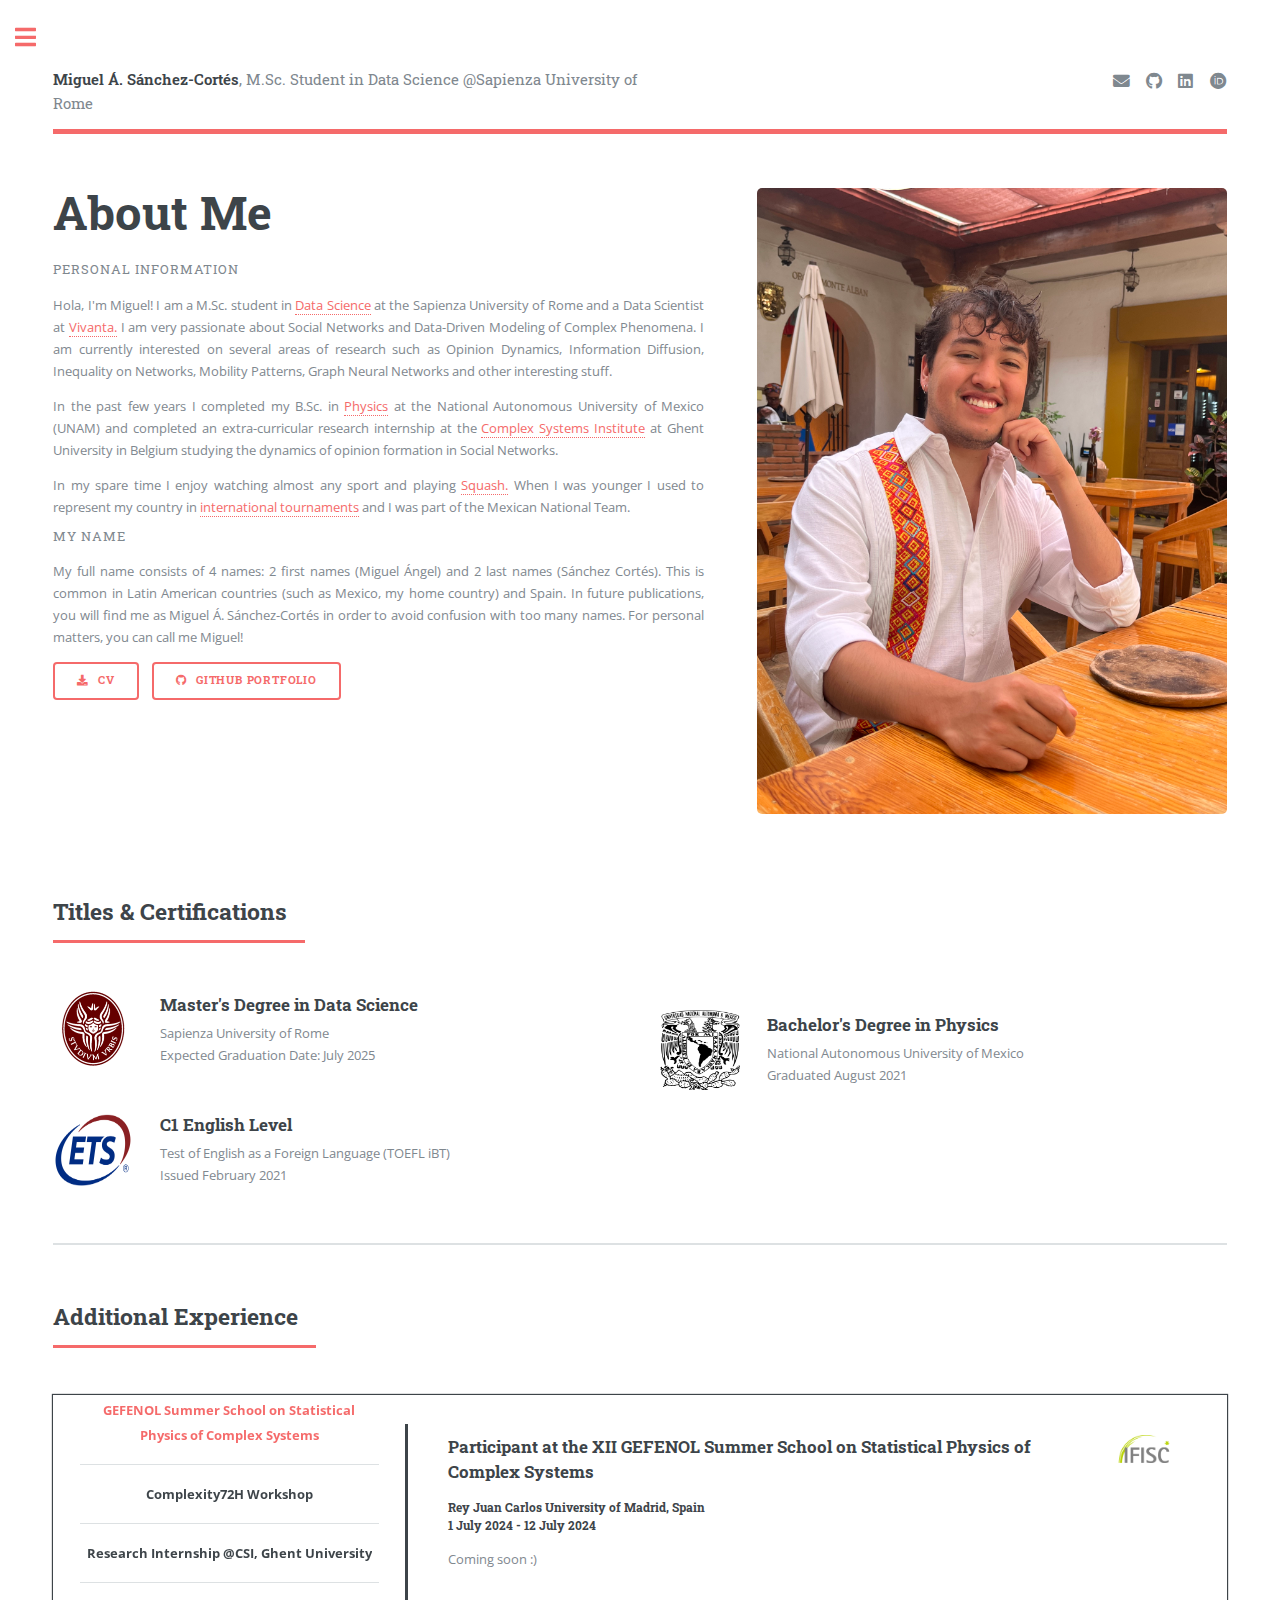
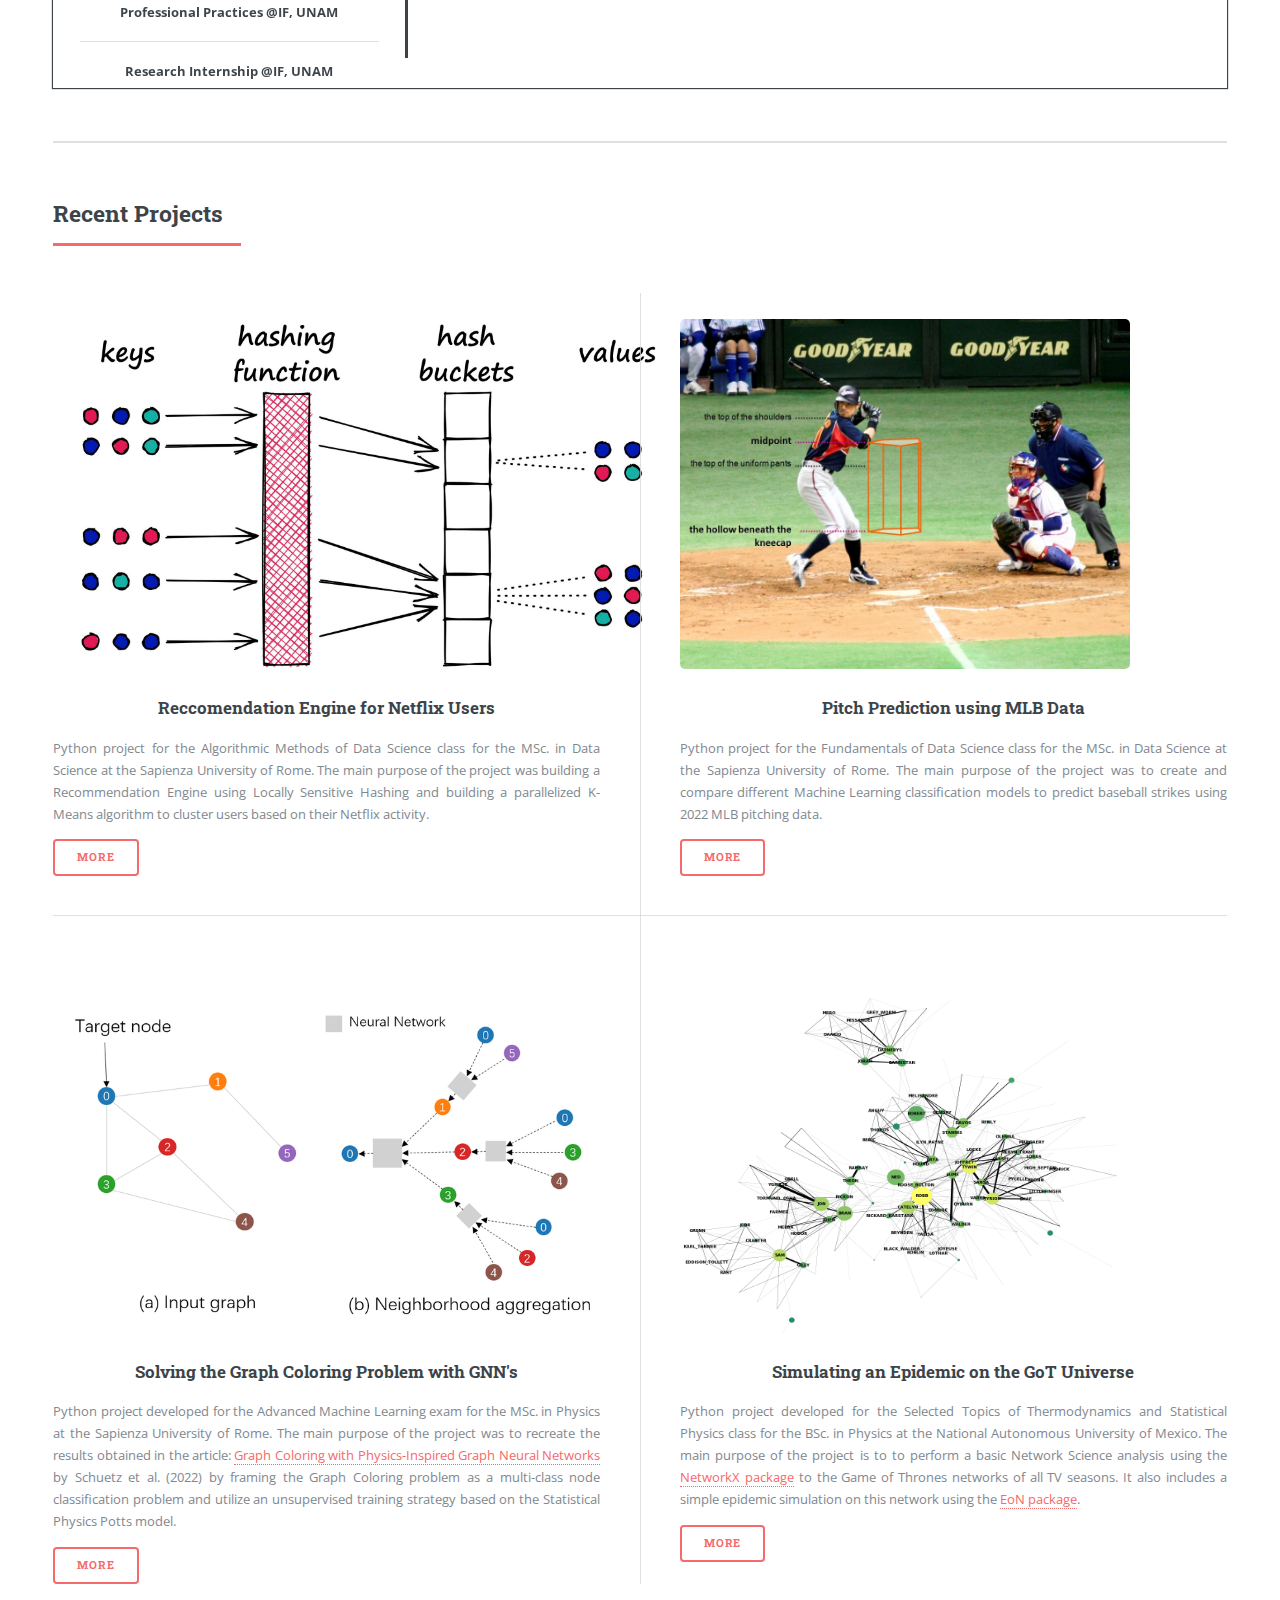
==== index.html @ 8ad7875e "Main changes" ====
<!DOCTYPE HTML>
<!--
	Editorial by HTML5 UP
	html5up.net | @ajlkn
	Free for personal and commercial use under the CCA 3.0 license (html5up.net/license)
-->
<html>
	<head>
		<title>Miguel Á. Sánchez-Cortés</title>
		<meta charset="utf-8" />
		<meta name="viewport" content="width=device-width, initial-scale=1, user-scalable=no" />
		<link rel="stylesheet" href="assets/css/main.css" />
		<link rel="icon" type="image/x-icon" href="images/kat.jpg">
	</head>
	<body class="is-preload">

		<!-- Wrapper -->
			<div id="wrapper">

				<!-- Main -->
					<div id="main">
						<div class="inner">

							<!-- Header -->
								<header id="header">
									<a href="index.html" class="logo"><strong>Miguel Á. Sánchez-Cortés</strong>, M.Sc. Student in Data Science @Sapienza University of Rome</a>
									<ul class="icons">
										<li><a href="mailto:sanchezcortes.2049495@studenti.uniroma1.it" class="icon solid fa-envelope"><span class="label">Mail</span></a></li>
										<li><a href="https://github.com/msancor" class="icon brands fa-github"><span class="label">Github</span></a></li>
										<li><a href="https://www.linkedin.com/in/msancor/" class="icon brands fa-linkedin"><span class="label">Linkedin</span></a></li>
										<li><a href="https://orcid.org/0009-0007-3870-546X" class="icon brands fa-orcid"><span class="label">ORCID</span></a></li>
									</ul>
								</header>

							<!-- Banner -->
								<section id="banner">
									<div class="content">
										<header>
											<h1>About Me</h1>
											<p>Personal Information</p>
										</header>
										<p align="justify">
											Hola, I'm Miguel! I am a M.Sc. student in 
											<a href="https://corsidilaurea.uniroma1.it/en/corso/2023/32344/home">Data Science</a>
											 at the Sapienza University of Rome and a Data Scientist at 
											<a href="https://vivanta.io/">Vivanta.</a>
											I am very passionate about Social Networks and Data-Driven Modeling of Complex Phenomena. I am currently interested on several areas of research such as Opinion Dynamics, Information Diffusion, Inequality on Networks, Mobility Patterns, Graph Neural Networks and other interesting stuff. 
										</p>
										<p align="justify">
											In the past few years I completed my B.Sc. in  
											<a href="https://www.fciencias.unam.mx/estudiar-en-ciencias/estudios/licenciaturas/fisica">Physics</a>
											 at the National Autonomous University of Mexico (UNAM) and completed an extra-curricular research internship at the 
											<a href="https://csi.ugent.be/">Complex Systems Institute</a> at Ghent University in Belgium studying the dynamics of opinion formation in Social Networks.
										</p>
										<p align="justify">
											In my spare time I enjoy watching almost any sport and playing 
											<a href="https://en.wikipedia.org/wiki/Squash_(sport)">Squash.</a>
											 When I was younger I used to represent my country in 
											 <a href="https://www.squash.com.mx/index.php?accion=noticias&ver=Wc8fPXU9">international tournaments</a>
											 and I was part of the Mexican National Team.
										</p>
										<header>
											<p>My Name</p>
										</header>
										<p align="justify">
											My full name consists of 4 names: 2 first names (Miguel Ángel) and 2 last names (Sánchez Cortés). This is common in Latin American countries (such as Mexico, my home country) and Spain. In future publications, you will find me as Miguel Á. Sánchez-Cortés in order to avoid confusion with too many names. For personal matters, you can call me Miguel!
										<ul class="actions">
											<li>
												<a href="/assets/cv/CV_Miguel.pdf" class="button icon solid fa-download" download>
												CV
											</a>
										</li>
										<li>
											<a href="https://github.com/msancor?tab=repositories" class="button icon brands fa-github" download>
											Github Portfolio
										</a>
									</li>
										</ul>
									</div>
									<span class="image object">
										<img src="images/miguel2.jpeg" alt="" />
									</span>
								</section>

								<section id="certifications">
									<header class="major">
										<h2>Titles &amp; Certifications</h2>
									</header>
									<div class="features">
										<article>
											<img class="icon" src="images/sapienza.png" alt="">
											<div class="content">
												<h3>Master's Degree in Data Science</h3>
												<p>
													Sapienza University of Rome<br>
													Expected Graduation Date: July 2025
												</p>
											</div>
										</article>
										<article>
											<img class="icon" src="images/unam.png" alt="">
											<div class="content">
												<h3>Bachelor's Degree in Physics</h3>
												<p>
													National Autonomous University of Mexico <br>
													Graduated August 2021
												</p>
											</div>
										</article>
										<article>
											<img class="icon" src="images/ets.png" alt="">
											<div class="content">
												<h3>C1 English Level</h3>
												<p>
													Test of English as a Foreign Language (TOEFL iBT) <br>
													Issued February 2021
												</p>
											</div>
										</article>
									</div>
								</section>

							<!-- Section -->
								<section id="experience">
									<header class="major">
										<h2>Additional Experience</h2>
									</header>
									<div class="scene">
										<div class="left-zone">
											<ul>
												<li><a class="demo overline-from-left demo-red" onclick="currentDiv(1)">GEFENOL Summer School on Statistical Physics of Complex Systems</a></li>
												<li><a class="demo overline-from-left" onclick="currentDiv(2)">Complexity72H Workshop</a></li>
												<li><a class="demo overline-from-left" onclick="currentDiv(3)">Research Internship @CSI, Ghent University</a></li>
												<li><a class="demo overline-from-left" onclick="currentDiv(4)">Professional Practices @IF, UNAM</a></li>
												<li><a class="demo overline-from-left" onclick="currentDiv(5)">Research Internship @IF, UNAM</a></li>
											</ul>
										</div>
										<div class="middle-border" style="height: 744.7px;">
										</div>
										<div class="right-zone">
											<section class="mySlides" id="1" style="display: block; height: 677px;">
												<img class="icona" src="images/gefenol.png" alt="">
												<h3>Participant at the XII GEFENOL Summer School on Statistical Physics of Complex Systems</h3>
												<h5>Rey Juan Carlos University of Madrid, Spain</h5>
												<h5>1 July 2024 - 12 July 2024</h5>
												<p>Coming soon :)</p>
											</section>
											<section class="mySlides" id="2" style="display: none; height: auto;">
												<img class="icona" src="images/c72.jpeg" alt="">
												<h3>Participant at the Complexity72H 2024 Workshop</h3>
												<h5>Carlos III University of Madrid, Spain</h5>
												<h5>24 June 2024 - 28 June 2024 </h5>
												<p>Fully-funded participation by the <a href="https://www.fundacionsicomoro.org/">Sicomoro Foundation</a>. Coming soon :)</p>
											</section>
											<section class="mySlides" id="3" style="display: none; height: auto;">
												<img class="icona" src="images/ghent.png" alt="">
												<h3>Intern at the Complex Systems Institute</h3>
												<h5>Ghent University, Belgium</h5>
												<h5>September 2021 - December 2021 </h5>
												<p>3 month research internship at the 
													<a href="https://csi.ugent.be/">Complex Systems Institute</a> at Ghent University on Network Science focused on Social Networks, Community Analysis and Multilayer Networks. The project was used as an undergraduate thesis.</p>
												<p><b>Main topic of the project:</b> Analyzing data of the Eurovision Song Contest and building the voting network to perform community analysis and to simulate the voting mechanism using a Weighted Multilayer Network model.</p>
											</section>
											<section class="mySlides" id="4" style="display: none; height: auto;">
												<img class="icona" src="images/if.jpeg" alt="">
												<h3>Intern at the Dept. of Quantum Physics & Photonics</h3>
												<h5>Institute of Physics, National Autonomous University of Mexico</h5>
												<h5>August 2020 - June 2021 </h5>
												<p>Undergraduate professional practices at the <a href="https://www.fisica.unam.mx/">Institute of Physics</a> of the National Autonomous University of Mexico focused in obtaining research experience on concepts like Rank Diversity, Power Laws, Probability Density Functions and Critical Phenomena on Natural & Social Sciences.</p>
												<p><b>Main topic of the project:</b> Simulating the Rank Dynamics of an urn with n balls using a Random Walk-like model and implementing a theoretical framework to further analyze and fit the model to real data.</p>
											</section>
											<section class="mySlides" id="5" style="display: none; height: auto;">
												<img class="icona" src="images/if.jpeg" alt="">
												<h3>Intern at the Dept. of Complex Systems</h3>
												<h5>Institute of Physics, National Autonomous University of Mexico</h5>
												<h5>January 2019 - January 2020 </h5>
												<p>Undergraduate opportunity financed by the <a href="https://conahcyt.mx/">National Council of Science and Technology (CONACYT)</a> at the <a href="https://www.fisica.unam.mx/">Institute of Physics</a> of the National Autonomous University of Mexico. The main objective of the internship was learning and obtaining research experience on the Theory of Complex Systems, Zipf-like Power Laws and the applications of Rank-Ordering Statistics in Natural Phenomena like earthquakes and hurricanes.</p>
											</section>
										</div>

									</div>
								</section>



							<!-- Section -->
								<section id="projects">
									<header class="major">
										<h2>Recent Projects</h2>
									</header>
									<div class="posts">
										<article>
											<a class="image"><img style="height: 350px; width: auto; " src="images/lsh.png" alt=""/></a>
											<h3>Reccomendation Engine for Netflix Users</h3>
											<p>Python project for the Algorithmic Methods of Data Science class for the MSc. in Data Science at the Sapienza University of Rome. The main purpose of the project was building a Recommendation Engine using Locally Sensitive Hashing and building a parallelized K-Means algorithm to cluster users based on their Netflix activity.</p>
											<ul class="actions">
												<li><a href="https://github.com/msancor/ADM-HW4" class="button">More</a></li>
											</ul>
										</article>
										<article>
											<a class="image"><img style="height: 350px; width: 450px; " src="images/sz.jpeg" alt=""/></a>
											<h3>Pitch Prediction using MLB Data</h3>
											<p>Python project for the Fundamentals of Data Science class for the MSc. in Data Science at the Sapienza University of Rome. The main purpose of the project was to create and compare different Machine Learning classification models to predict baseball strikes using 2022 MLB pitching data.</p>
											<ul class="actions">
												<li><a href="https://github.com/msancor/FDS-Final-Project" class="button">More</a></li>
											</ul>
										</article>
										<article>
											<a class="image"><img style="height: 350px; width: auto; " src="images/gnn.png" alt=""/></a>
											<h3>Solving the Graph Coloring Problem with GNN's</h3>
											<p>Python project developed for the Advanced Machine Learning exam for the MSc. in Physics at the Sapienza University of Rome. The main purpose of the project was to recreate the results obtained in the article:  <a href="https://arxiv.org/abs/2202.01606">Graph Coloring with Physics-Inspired Graph Neural Networks</a> by Schuetz et al. (2022) by framing the Graph Coloring problem as a multi-class node classification problem and utilize an unsupervised training strategy based on the Statistical Physics Potts model.</p>
											<ul class="actions">
												<li><a href="https://github.com/msancor/graph-coloring-gnn" class="button">More</a></li>
											</ul>
										</article>
										<article>
											<a class="image"><img style="height: 350px; width: 450px; " src="images/got.png" alt=""/></a>
											<h3>Simulating an Epidemic on the GoT Universe</h3>
											<p>Python project developed for the Selected Topics of Thermodynamics and Statistical Physics class for the BSc. in Physics at the National Autonomous University of Mexico. The main purpose of the project is to to perform a basic Network Science analysis using the <a href="https://networkx.org/">NetworkX package</a> to the Game of Thrones networks of all TV seasons. It also includes a simple epidemic simulation on this network using the <a href="https://networkx.org/">EoN package</a>.</p>
											<ul class="actions">
												<li><a href="https://github.com/msancor/GoT-Networkx" class="button">More</a></li>
											</ul>
										</article>
									</div>
								</section>
						</div>
					</div>

				<!-- Sidebar -->
					<div id="sidebar">
						<div class="inner">

							<!-- Menu -->
								<nav id="menu">
									<header class="major">
										<h2>Menu</h2>
									</header>
									<ul>
										<li><a href="index.html">Homepage</a></li>
										<li><a href="#certifications">Titles & Certifications</a></li>
										<li><a href="#experience">Additional Experience</a></li>
										<li><a href="#projects">Recent Projects</a></li>
										<li><a href="generic.html">Publications</a></li>
									</ul>
								</nav>

							<!-- Section -->
								<section>
									<header class="major">
										<h2>Get in touch</h2>
									</header>
									<ul class="contact">
										<li class="icon solid fa-envelope"><a href="mailto:sanchezcortes.2049495@studenti.uniroma1.it">Mail</a></li>
										<li class="icon brands fa-github"><a href="https://github.com/msancor">Github</a></li>
										<li class="icon brands fa-linkedin"><a href="https://www.linkedin.com/in/msancor/">Miguel Ángel Sánchez Cortés</a></li>
									</ul>
								</section>

							<!-- Footer -->
							<footer id="footer">
								<p class="copyright">&copy; 2024. Miguel Á. Sánchez-Cortés. Design adapted from: <a href="https://html5up.net">HTML5 UP</a>.</p>
								<p class="copyright">&copy; Last updated on April 11th, 2024.</p>
							</footer>

						</div>
					</div>

			</div>

		<!-- Scripts -->
			<script src="assets/js/jquery.min.js"></script>
			<script src="assets/js/browser.min.js"></script>
			<script src="assets/js/breakpoints.min.js"></script>
			<script src="assets/js/util.js"></script>
			<script src="assets/js/main.js"></script>
			<script>
				var j, tmp;
				var maxheight;
				var slideIndex;

				function getHeight_n(n) {
					var i;
					var x = document.getElementsByClassName("mySlides");
					var slide_tmp;
					
					if (n > x.length) {slide_tmp = 1}    
					else if (n < 1) {slide_tmp = x.length}
					else {slide_tmp=n}
					
					for (i = 0; i < x.length; i++) {
						x[i].style.display = "none";  
					}
					x[slide_tmp-1].style.height = "auto"; 
					x[slide_tmp-1].style.display = "block";
					
					return(x[slide_tmp-1].getBoundingClientRect()['height'])
				}
				
				function get_Height(){
					maxheight_new = 0;
					for (j = 1; j<6; j++) {
						tmp = getHeight_n(j);
						if (tmp>maxheight_new){maxheight_new=Math.round(tmp)};
					}	
					return(maxheight_new)
				}
				window.addEventListener('resize', () => {
					maxheight = get_Height()
					showDivs(slideIndex);
				})

				maxheight = get_Height()
				showDivs(slideIndex=1);

				function currentDiv(n) {
				  showDivs(slideIndex = n);
				}
				
				function showDivs(n) {
				  var i;
				  var tmp;
				  var x = document.getElementsByClassName("mySlides");
				  var dots = document.getElementsByClassName("demo");
				  var border = document.getElementsByClassName("middle-border")

				  if (n > x.length) {slideIndex = 1}    
				  if (n < 1) {slideIndex = x.length}
				  
				  for (i = 0; i < x.length; i++) {
					x[i].style.display = "none"; 
				  }

				  for (i = 0; i < dots.length; i++) {
					dots[i].className = dots[i].className.replace(" demo-red", "");
				  }
				  x[slideIndex-1].style.display = "block";
				  x[slideIndex-1].style.height = maxheight.toString()+"px"
				  border[0].style.height = (1.1*maxheight).toString()+"px"
				  dots[slideIndex-1].className += " demo-red";

				}
				</script>

	</body>
</html>
---- assets/css/main.css ----
@import url(fontawesome-all.min.css);
@import url("https://fonts.googleapis.com/css?family=Open+Sans:400,600,400italic,600italic|Roboto+Slab:400,700");

html, body, div, span, applet, object,
iframe, h1, h2, h3, h4, h5, h6, p, blockquote,
pre, a, abbr, acronym, address, big, cite,
code, del, dfn, em, img, ins, kbd, q, s, samp,
small, strike, strong, sub, sup, tt, var, b,
u, i, center, dl, dt, dd, ol, ul, li, fieldset,
form, label, legend, table, caption, tbody,
tfoot, thead, tr, th, td, article, aside,
canvas, details, embed, figure, figcaption,
footer, header, hgroup, menu, nav, output, ruby,
section, summary, time, mark, audio, video {
  margin: 0;
  padding: 0;
  border: 0;
  font-size: 100%;
  font: inherit;
  vertical-align: baseline; }

article, aside, details, figcaption, figure,
footer, header, hgroup, menu, nav, section {
  display: block; }

body {
  line-height: 1; }

ol, ul {
  list-style: none; }

ul li ul{
  margin-bottom: 0.5em;
}

ul li ul li {
  list-style-type: circle;
}

blockquote, q {
  quotes: none; }
  blockquote:before, blockquote:after, q:before, q:after {
    content: '';
    content: none; }

table {
  border-collapse: collapse;
  border-spacing: 0; }

body {
  -webkit-text-size-adjust: none; }

mark {
  background-color: transparent;
  color: inherit; }

input::-moz-focus-inner {
  border: 0;
  padding: 0; }

input, select, textarea {
  -moz-appearance: none;
  -webkit-appearance: none;
  -ms-appearance: none;
  appearance: none; }

/* Basic */
@-ms-viewport {
  width: device-width; }

body {
  -ms-overflow-style: scrollbar; }

@media screen and (max-width: 480px) {
  html, body {
    min-width: 320px; } }

html {
  box-sizing: border-box; }

*, *:before, *:after {
  box-sizing: inherit; }

body {
  background: #ffffff; }
  body.is-preload *, body.is-preload *:before, body.is-preload *:after, body.is-resizing *, body.is-resizing *:before, body.is-resizing *:after {
    -moz-animation: none !important;
    -webkit-animation: none !important;
    -ms-animation: none !important;
    animation: none !important;
    -moz-transition: none !important;
    -webkit-transition: none !important;
    -ms-transition: none !important;
    transition: none !important; }

/* Type */
body, input, select, textarea {
  color: #7f888f;
  font-family: "Open Sans", sans-serif;
  font-size: 13pt;
  font-weight: 400;
  line-height: 1.65; }
  @media screen and (max-width: 1680px) {
    body, input, select, textarea {
      font-size: 11pt; } }
  @media screen and (max-width: 1280px) {
    body, input, select, textarea {
      font-size: 10pt; } }
  @media screen and (max-width: 360px) {
    body, input, select, textarea {
      font-size: 9pt; } }

a {
  -moz-transition: color 0.2s ease-in-out, border-bottom-color 0.2s ease-in-out;
  -webkit-transition: color 0.2s ease-in-out, border-bottom-color 0.2s ease-in-out;
  -ms-transition: color 0.2s ease-in-out, border-bottom-color 0.2s ease-in-out;
  transition: color 0.2s ease-in-out, border-bottom-color 0.2s ease-in-out;
  border-bottom: dotted 1px;
  color: #f56a6a;
  text-decoration: none; }
  a:hover {
    border-bottom-color: #f56a6a;
    color: #f56a6a !important; }
    a:hover strong {
      color: inherit; }

strong, b {
  color: #3d4449;
  font-weight: 600; }

em, i {
  font-style: italic; }

p {
  margin: 0 0 1em 0; 
  text-align: justify;
}

h1, h2, h3, h4, h5, h6 {
  color: #3d4449;
  font-family: "Roboto Slab", serif;
  font-weight: 700;
  line-height: 1.5;
  margin: 0 0 1em 0; }
  h1 a, h2 a, h3 a, h4 a, h5 a, h6 a {
    color: inherit;
    text-decoration: none;
    border-bottom: 0; }

h1 {
  font-size: 4em;
  margin: 0 0 0.5em 0;
  line-height: 1.3; }

h2 {
  font-size: 1.75em; }

h3 {
  font-size: 1.25em; }

h4 {
  font-size: 1.1em; }

h5 {
  font-size: 0.9em; }

h6 {
  font-size: 0.7em; }

.customIndent {
	padding-left: 2em;
	}

@media screen and (max-width: 1680px) {
  h1 {
    font-size: 3.5em; } }

@media screen and (max-width: 980px) {
  h1 {
    font-size: 3.25em; } }

@media screen and (max-width: 736px) {
  h1 {
    font-size: 2em;
    line-height: 1.4; }
  h2 {
    font-size: 1.5em; } 
  .customIndent {
    padding-left: 1.5em;
    }}

sub {
  font-size: 0.8em;
  position: relative;
  top: 0.5em; }

sup {
  font-size: 0.8em;
  position: relative;
  top: -0.5em; }

blockquote {
  border-left: solid 3px rgba(210, 215, 217, 0.75);
  font-style: italic;
  margin: 0 0 1em 0;
  padding: 0.5em 0 0.5em 1.5em; }

code {
  background: rgba(230, 235, 237, 0.25);
  border-radius: 0.375em;
  border: solid 1px rgba(210, 215, 217, 0.75);
  font-family: "Courier New", monospace;
  font-size: 0.9em;
  margin: 0 0.25em;
  padding: 0.25em 0.65em; }

pre {
  -webkit-overflow-scrolling: touch;
  font-family: "Courier New", monospace;
  font-size: 0.9em;
  margin: 0 0 2em 0; }
  pre code {
    display: block;
    line-height: 1.75;
    padding: 1em 1.5em;
    overflow-x: auto; }

hr {
  border: 0;
  border-bottom: solid 1px rgba(210, 215, 217, 0.75);
  margin: 2em 0; }
  hr.major {
    margin: 3em 0; }

.align-left {
  text-align: left; }

.align-center {
  text-align: center; }

.align-right {
  text-align: right; }

/* Row */
.row {
  display: flex;
  flex-wrap: wrap;
  box-sizing: border-box;
  align-items: stretch; }
  .row > * {
    box-sizing: border-box; }
  .row.gtr-uniform > * > :last-child {
    margin-bottom: 0; }
  .row.aln-left {
    justify-content: flex-start; }
  .row.aln-center {
    justify-content: center; }
  .row.aln-right {
    justify-content: flex-end; }
  .row.aln-top {
    align-items: flex-start; }
  .row.aln-middle {
    align-items: center; }
  .row.aln-bottom {
    align-items: flex-end; }
  .row > .imp {
    order: -1; }
  .row > .col-1 {
    width: 8.33333%; }
  .row > .off-1 {
    margin-left: 8.33333%; }
  .row > .col-2 {
    width: 16.66667%; }
  .row > .off-2 {
    margin-left: 16.66667%; }
  .row > .col-3 {
    width: 25%; }
  .row > .off-3 {
    margin-left: 25%; }
  .row > .col-4 {
    width: 33.33333%; }
  .row > .off-4 {
    margin-left: 33.33333%; }
  .row > .col-5 {
    width: 41.66667%; }
  .row > .off-5 {
    margin-left: 41.66667%; }
  .row > .col-6 {
    width: 50%; }
  .row > .off-6 {
    margin-left: 50%; }
  .row > .col-7 {
    width: 58.33333%; }
  .row > .off-7 {
    margin-left: 58.33333%; }
  .row > .col-8 {
    width: 66.66667%; }
  .row > .off-8 {
    margin-left: 66.66667%; }
  .row > .col-9 {
    width: 75%; }
  .row > .off-9 {
    margin-left: 75%; }
  .row > .col-10 {
    width: 83.33333%; }
  .row > .off-10 {
    margin-left: 83.33333%; }
  .row > .col-11 {
    width: 91.66667%; }
  .row > .off-11 {
    margin-left: 91.66667%; }
  .row > .col-12 {
    width: 100%; }
  .row > .off-12 {
    margin-left: 100%; }
  .row.gtr-0 {
    margin-top: 0;
    margin-left: 0em; }
    .row.gtr-0 > * {
      padding: 0 0 0 0em; }
    .row.gtr-0.gtr-uniform {
      margin-top: 0em; }
      .row.gtr-0.gtr-uniform > * {
        padding-top: 0em; }
  .row.gtr-25 {
    margin-top: 0;
    margin-left: -0.375em; }
    .row.gtr-25 > * {
      padding: 0 0 0 0.375em; }
    .row.gtr-25.gtr-uniform {
      margin-top: -0.375em; }
      .row.gtr-25.gtr-uniform > * {
        padding-top: 0.375em; }
  .row.gtr-50 {
    margin-top: 0;
    margin-left: -0.75em; }
    .row.gtr-50 > * {
      padding: 0 0 0 0.75em; }
    .row.gtr-50.gtr-uniform {
      margin-top: -0.75em; }
      .row.gtr-50.gtr-uniform > * {
        padding-top: 0.75em; }
  .row {
    margin-top: 0;
    margin-left: -1.5em; }
    .row > * {
      padding: 0 0 0 1.5em; }
    .row.gtr-uniform {
      margin-top: -1.5em; }
      .row.gtr-uniform > * {
        padding-top: 1.5em; }
  .row.gtr-150 {
    margin-top: 0;
    margin-left: -2.25em; }
    .row.gtr-150 > * {
      padding: 0 0 0 2.25em; }
    .row.gtr-150.gtr-uniform {
      margin-top: -2.25em; }
      .row.gtr-150.gtr-uniform > * {
        padding-top: 2.25em; }
  .row.gtr-200 {
    margin-top: 0;
    margin-left: -3em; }
    .row.gtr-200 > * {
      padding: 0 0 0 3em; }
    .row.gtr-200.gtr-uniform {
      margin-top: -3em; }
      .row.gtr-200.gtr-uniform > * {
        padding-top: 3em; }
  @media screen and (max-width: 1680px) {
    .row {
      display: flex;
      flex-wrap: wrap;
      box-sizing: border-box;
      align-items: stretch; }
      .row > * {
        box-sizing: border-box; }
      .row.gtr-uniform > * > :last-child {
        margin-bottom: 0; }
      .row.aln-left {
        justify-content: flex-start; }
      .row.aln-center {
        justify-content: center; }
      .row.aln-right {
        justify-content: flex-end; }
      .row.aln-top {
        align-items: flex-start; }
      .row.aln-middle {
        align-items: center; }
      .row.aln-bottom {
        align-items: flex-end; }
      .row > .imp-xlarge {
        order: -1; }
      .row > .col-1-xlarge {
        width: 8.33333%; }
      .row > .off-1-xlarge {
        margin-left: 8.33333%; }
      .row > .col-2-xlarge {
        width: 16.66667%; }
      .row > .off-2-xlarge {
        margin-left: 16.66667%; }
      .row > .col-3-xlarge {
        width: 25%; }
      .row > .off-3-xlarge {
        margin-left: 25%; }
      .row > .col-4-xlarge {
        width: 33.33333%; }
      .row > .off-4-xlarge {
        margin-left: 33.33333%; }
      .row > .col-5-xlarge {
        width: 41.66667%; }
      .row > .off-5-xlarge {
        margin-left: 41.66667%; }
      .row > .col-6-xlarge {
        width: 50%; }
      .row > .off-6-xlarge {
        margin-left: 50%; }
      .row > .col-7-xlarge {
        width: 58.33333%; }
      .row > .off-7-xlarge {
        margin-left: 58.33333%; }
      .row > .col-8-xlarge {
        width: 66.66667%; }
      .row > .off-8-xlarge {
        margin-left: 66.66667%; }
      .row > .col-9-xlarge {
        width: 75%; }
      .row > .off-9-xlarge {
        margin-left: 75%; }
      .row > .col-10-xlarge {
        width: 83.33333%; }
      .row > .off-10-xlarge {
        margin-left: 83.33333%; }
      .row > .col-11-xlarge {
        width: 91.66667%; }
      .row > .off-11-xlarge {
        margin-left: 91.66667%; }
      .row > .col-12-xlarge {
        width: 100%; }
      .row > .off-12-xlarge {
        margin-left: 100%; }
      .row.gtr-0 {
        margin-top: 0;
        margin-left: 0em; }
        .row.gtr-0 > * {
          padding: 0 0 0 0em; }
        .row.gtr-0.gtr-uniform {
          margin-top: 0em; }
          .row.gtr-0.gtr-uniform > * {
            padding-top: 0em; }
      .row.gtr-25 {
        margin-top: 0;
        margin-left: -0.375em; }
        .row.gtr-25 > * {
          padding: 0 0 0 0.375em; }
        .row.gtr-25.gtr-uniform {
          margin-top: -0.375em; }
          .row.gtr-25.gtr-uniform > * {
            padding-top: 0.375em; }
      .row.gtr-50 {
        margin-top: 0;
        margin-left: -0.75em; }
        .row.gtr-50 > * {
          padding: 0 0 0 0.75em; }
        .row.gtr-50.gtr-uniform {
          margin-top: -0.75em; }
          .row.gtr-50.gtr-uniform > * {
            padding-top: 0.75em; }
      .row {
        margin-top: 0;
        margin-left: -1.5em; }
        .row > * {
          padding: 0 0 0 1.5em; }
        .row.gtr-uniform {
          margin-top: -1.5em; }
          .row.gtr-uniform > * {
            padding-top: 1.5em; }
      .row.gtr-150 {
        margin-top: 0;
        margin-left: -2.25em; }
        .row.gtr-150 > * {
          padding: 0 0 0 2.25em; }
        .row.gtr-150.gtr-uniform {
          margin-top: -2.25em; }
          .row.gtr-150.gtr-uniform > * {
            padding-top: 2.25em; }
      .row.gtr-200 {
        margin-top: 0;
        margin-left: -3em; }
        .row.gtr-200 > * {
          padding: 0 0 0 3em; }
        .row.gtr-200.gtr-uniform {
          margin-top: -3em; }
          .row.gtr-200.gtr-uniform > * {
            padding-top: 3em; } }
  @media screen and (max-width: 1280px) {
    .row {
      display: flex;
      flex-wrap: wrap;
      box-sizing: border-box;
      align-items: stretch; }
      .row > * {
        box-sizing: border-box; }
      .row.gtr-uniform > * > :last-child {
        margin-bottom: 0; }
      .row.aln-left {
        justify-content: flex-start; }
      .row.aln-center {
        justify-content: center; }
      .row.aln-right {
        justify-content: flex-end; }
      .row.aln-top {
        align-items: flex-start; }
      .row.aln-middle {
        align-items: center; }
      .row.aln-bottom {
        align-items: flex-end; }
      .row > .imp-large {
        order: -1; }
      .row > .col-1-large {
        width: 8.33333%; }
      .row > .off-1-large {
        margin-left: 8.33333%; }
      .row > .col-2-large {
        width: 16.66667%; }
      .row > .off-2-large {
        margin-left: 16.66667%; }
      .row > .col-3-large {
        width: 25%; }
      .row > .off-3-large {
        margin-left: 25%; }
      .row > .col-4-large {
        width: 33.33333%; }
      .row > .off-4-large {
        margin-left: 33.33333%; }
      .row > .col-5-large {
        width: 41.66667%; }
      .row > .off-5-large {
        margin-left: 41.66667%; }
      .row > .col-6-large {
        width: 50%; }
      .row > .off-6-large {
        margin-left: 50%; }
      .row > .col-7-large {
        width: 58.33333%; }
      .row > .off-7-large {
        margin-left: 58.33333%; }
      .row > .col-8-large {
        width: 66.66667%; }
      .row > .off-8-large {
        margin-left: 66.66667%; }
      .row > .col-9-large {
        width: 75%; }
      .row > .off-9-large {
        margin-left: 75%; }
      .row > .col-10-large {
        width: 83.33333%; }
      .row > .off-10-large {
        margin-left: 83.33333%; }
      .row > .col-11-large {
        width: 91.66667%; }
      .row > .off-11-large {
        margin-left: 91.66667%; }
      .row > .col-12-large {
        width: 100%; }
      .row > .off-12-large {
        margin-left: 100%; }
      .row.gtr-0 {
        margin-top: 0;
        margin-left: 0em; }
        .row.gtr-0 > * {
          padding: 0 0 0 0em; }
        .row.gtr-0.gtr-uniform {
          margin-top: 0em; }
          .row.gtr-0.gtr-uniform > * {
            padding-top: 0em; }
      .row.gtr-25 {
        margin-top: 0;
        margin-left: -0.375em; }
        .row.gtr-25 > * {
          padding: 0 0 0 0.375em; }
        .row.gtr-25.gtr-uniform {
          margin-top: -0.375em; }
          .row.gtr-25.gtr-uniform > * {
            padding-top: 0.375em; }
      .row.gtr-50 {
        margin-top: 0;
        margin-left: -0.75em; }
        .row.gtr-50 > * {
          padding: 0 0 0 0.75em; }
        .row.gtr-50.gtr-uniform {
          margin-top: -0.75em; }
          .row.gtr-50.gtr-uniform > * {
            padding-top: 0.75em; }
      .row {
        margin-top: 0;
        margin-left: -1.5em; }
        .row > * {
          padding: 0 0 0 1.5em; }
        .row.gtr-uniform {
          margin-top: -1.5em; }
          .row.gtr-uniform > * {
            padding-top: 1.5em; }
      .row.gtr-150 {
        margin-top: 0;
        margin-left: -2.25em; }
        .row.gtr-150 > * {
          padding: 0 0 0 2.25em; }
        .row.gtr-150.gtr-uniform {
          margin-top: -2.25em; }
          .row.gtr-150.gtr-uniform > * {
            padding-top: 2.25em; }
      .row.gtr-200 {
        margin-top: 0;
        margin-left: -3em; }
        .row.gtr-200 > * {
          padding: 0 0 0 3em; }
        .row.gtr-200.gtr-uniform {
          margin-top: -3em; }
          .row.gtr-200.gtr-uniform > * {
            padding-top: 3em; } }
  @media screen and (max-width: 980px) {
    .row {
      display: flex;
      flex-wrap: wrap;
      box-sizing: border-box;
      align-items: stretch; }
      .row > * {
        box-sizing: border-box; }
      .row.gtr-uniform > * > :last-child {
        margin-bottom: 0; }
      .row.aln-left {
        justify-content: flex-start; }
      .row.aln-center {
        justify-content: center; }
      .row.aln-right {
        justify-content: flex-end; }
      .row.aln-top {
        align-items: flex-start; }
      .row.aln-middle {
        align-items: center; }
      .row.aln-bottom {
        align-items: flex-end; }
      .row > .imp-medium {
        order: -1; }
      .row > .col-1-medium {
        width: 8.33333%; }
      .row > .off-1-medium {
        margin-left: 8.33333%; }
      .row > .col-2-medium {
        width: 16.66667%; }
      .row > .off-2-medium {
        margin-left: 16.66667%; }
      .row > .col-3-medium {
        width: 25%; }
      .row > .off-3-medium {
        margin-left: 25%; }
      .row > .col-4-medium {
        width: 33.33333%; }
      .row > .off-4-medium {
        margin-left: 33.33333%; }
      .row > .col-5-medium {
        width: 41.66667%; }
      .row > .off-5-medium {
        margin-left: 41.66667%; }
      .row > .col-6-medium {
        width: 50%; }
      .row > .off-6-medium {
        margin-left: 50%; }
      .row > .col-7-medium {
        width: 58.33333%; }
      .row > .off-7-medium {
        margin-left: 58.33333%; }
      .row > .col-8-medium {
        width: 66.66667%; }
      .row > .off-8-medium {
        margin-left: 66.66667%; }
      .row > .col-9-medium {
        width: 75%; }
      .row > .off-9-medium {
        margin-left: 75%; }
      .row > .col-10-medium {
        width: 83.33333%; }
      .row > .off-10-medium {
        margin-left: 83.33333%; }
      .row > .col-11-medium {
        width: 91.66667%; }
      .row > .off-11-medium {
        margin-left: 91.66667%; }
      .row > .col-12-medium {
        width: 100%; }
      .row > .off-12-medium {
        margin-left: 100%; }
      .row.gtr-0 {
        margin-top: 0;
        margin-left: 0em; }
        .row.gtr-0 > * {
          padding: 0 0 0 0em; }
        .row.gtr-0.gtr-uniform {
          margin-top: 0em; }
          .row.gtr-0.gtr-uniform > * {
            padding-top: 0em; }
      .row.gtr-25 {
        margin-top: 0;
        margin-left: -0.375em; }
        .row.gtr-25 > * {
          padding: 0 0 0 0.375em; }
        .row.gtr-25.gtr-uniform {
          margin-top: -0.375em; }
          .row.gtr-25.gtr-uniform > * {
            padding-top: 0.375em; }
      .row.gtr-50 {
        margin-top: 0;
        margin-left: -0.75em; }
        .row.gtr-50 > * {
          padding: 0 0 0 0.75em; }
        .row.gtr-50.gtr-uniform {
          margin-top: -0.75em; }
          .row.gtr-50.gtr-uniform > * {
            padding-top: 0.75em; }
      .row {
        margin-top: 0;
        margin-left: -1.5em; }
        .row > * {
          padding: 0 0 0 1.5em; }
        .row.gtr-uniform {
          margin-top: -1.5em; }
          .row.gtr-uniform > * {
            padding-top: 1.5em; }
      .row.gtr-150 {
        margin-top: 0;
        margin-left: -2.25em; }
        .row.gtr-150 > * {
          padding: 0 0 0 2.25em; }
        .row.gtr-150.gtr-uniform {
          margin-top: -2.25em; }
          .row.gtr-150.gtr-uniform > * {
            padding-top: 2.25em; }
      .row.gtr-200 {
        margin-top: 0;
        margin-left: -3em; }
        .row.gtr-200 > * {
          padding: 0 0 0 3em; }
        .row.gtr-200.gtr-uniform {
          margin-top: -3em; }
          .row.gtr-200.gtr-uniform > * {
            padding-top: 3em; } }
  @media screen and (max-width: 736px) {
    .row {
      display: flex;
      flex-wrap: wrap;
      box-sizing: border-box;
      align-items: stretch; }
      .row > * {
        box-sizing: border-box; }
      .row.gtr-uniform > * > :last-child {
        margin-bottom: 0; }
      .row.aln-left {
        justify-content: flex-start; }
      .row.aln-center {
        justify-content: center; }
      .row.aln-right {
        justify-content: flex-end; }
      .row.aln-top {
        align-items: flex-start; }
      .row.aln-middle {
        align-items: center; }
      .row.aln-bottom {
        align-items: flex-end; }
      .row > .imp-small {
        order: -1; }
      .row > .col-1-small {
        width: 8.33333%; }
      .row > .off-1-small {
        margin-left: 8.33333%; }
      .row > .col-2-small {
        width: 16.66667%; }
      .row > .off-2-small {
        margin-left: 16.66667%; }
      .row > .col-3-small {
        width: 25%; }
      .row > .off-3-small {
        margin-left: 25%; }
      .row > .col-4-small {
        width: 33.33333%; }
      .row > .off-4-small {
        margin-left: 33.33333%; }
      .row > .col-5-small {
        width: 41.66667%; }
      .row > .off-5-small {
        margin-left: 41.66667%; }
      .row > .col-6-small {
        width: 50%; }
      .row > .off-6-small {
        margin-left: 50%; }
      .row > .col-7-small {
        width: 58.33333%; }
      .row > .off-7-small {
        margin-left: 58.33333%; }
      .row > .col-8-small {
        width: 66.66667%; }
      .row > .off-8-small {
        margin-left: 66.66667%; }
      .row > .col-9-small {
        width: 75%; }
      .row > .off-9-small {
        margin-left: 75%; }
      .row > .col-10-small {
        width: 83.33333%; }
      .row > .off-10-small {
        margin-left: 83.33333%; }
      .row > .col-11-small {
        width: 91.66667%; }
      .row > .off-11-small {
        margin-left: 91.66667%; }
      .row > .col-12-small {
        width: 100%; }
      .row > .off-12-small {
        margin-left: 100%; }
      .row.gtr-0 {
        margin-top: 0;
        margin-left: 0em; }
        .row.gtr-0 > * {
          padding: 0 0 0 0em; }
        .row.gtr-0.gtr-uniform {
          margin-top: 0em; }
          .row.gtr-0.gtr-uniform > * {
            padding-top: 0em; }
      .row.gtr-25 {
        margin-top: 0;
        margin-left: -0.375em; }
        .row.gtr-25 > * {
          padding: 0 0 0 0.375em; }
        .row.gtr-25.gtr-uniform {
          margin-top: -0.375em; }
          .row.gtr-25.gtr-uniform > * {
            padding-top: 0.375em; }
      .row.gtr-50 {
        margin-top: 0;
        margin-left: -0.75em; }
        .row.gtr-50 > * {
          padding: 0 0 0 0.75em; }
        .row.gtr-50.gtr-uniform {
          margin-top: -0.75em; }
          .row.gtr-50.gtr-uniform > * {
            padding-top: 0.75em; }
      .row {
        margin-top: 0;
        margin-left: -1.5em; }
        .row > * {
          padding: 0 0 0 1.5em; }
        .row.gtr-uniform {
          margin-top: -1.5em; }
          .row.gtr-uniform > * {
            padding-top: 1.5em; }
      .row.gtr-150 {
        margin-top: 0;
        margin-left: -2.25em; }
        .row.gtr-150 > * {
          padding: 0 0 0 2.25em; }
        .row.gtr-150.gtr-uniform {
          margin-top: -2.25em; }
          .row.gtr-150.gtr-uniform > * {
            padding-top: 2.25em; }
      .row.gtr-200 {
        margin-top: 0;
        margin-left: -3em; }
        .row.gtr-200 > * {
          padding: 0 0 0 3em; }
        .row.gtr-200.gtr-uniform {
          margin-top: -3em; }
          .row.gtr-200.gtr-uniform > * {
            padding-top: 3em; } }
  @media screen and (max-width: 480px) {
    .row {
      display: flex;
      flex-wrap: wrap;
      box-sizing: border-box;
      align-items: stretch; }
      .row > * {
        box-sizing: border-box; }
      .row.gtr-uniform > * > :last-child {
        margin-bottom: 0; }
      .row.aln-left {
        justify-content: flex-start; }
      .row.aln-center {
        justify-content: center; }
      .row.aln-right {
        justify-content: flex-end; }
      .row.aln-top {
        align-items: flex-start; }
      .row.aln-middle {
        align-items: center; }
      .row.aln-bottom {
        align-items: flex-end; }
      .row > .imp-xsmall {
        order: -1; }
      .row > .col-1-xsmall {
        width: 8.33333%; }
      .row > .off-1-xsmall {
        margin-left: 8.33333%; }
      .row > .col-2-xsmall {
        width: 16.66667%; }
      .row > .off-2-xsmall {
        margin-left: 16.66667%; }
      .row > .col-3-xsmall {
        width: 25%; }
      .row > .off-3-xsmall {
        margin-left: 25%; }
      .row > .col-4-xsmall {
        width: 33.33333%; }
      .row > .off-4-xsmall {
        margin-left: 33.33333%; }
      .row > .col-5-xsmall {
        width: 41.66667%; }
      .row > .off-5-xsmall {
        margin-left: 41.66667%; }
      .row > .col-6-xsmall {
        width: 50%; }
      .row > .off-6-xsmall {
        margin-left: 50%; }
      .row > .col-7-xsmall {
        width: 58.33333%; }
      .row > .off-7-xsmall {
        margin-left: 58.33333%; }
      .row > .col-8-xsmall {
        width: 66.66667%; }
      .row > .off-8-xsmall {
        margin-left: 66.66667%; }
      .row > .col-9-xsmall {
        width: 75%; }
      .row > .off-9-xsmall {
        margin-left: 75%; }
      .row > .col-10-xsmall {
        width: 83.33333%; }
      .row > .off-10-xsmall {
        margin-left: 83.33333%; }
      .row > .col-11-xsmall {
        width: 91.66667%; }
      .row > .off-11-xsmall {
        margin-left: 91.66667%; }
      .row > .col-12-xsmall {
        width: 100%; }
      .row > .off-12-xsmall {
        margin-left: 100%; }
      .row.gtr-0 {
        margin-top: 0;
        margin-left: 0em; }
        .row.gtr-0 > * {
          padding: 0 0 0 0em; }
        .row.gtr-0.gtr-uniform {
          margin-top: 0em; }
          .row.gtr-0.gtr-uniform > * {
            padding-top: 0em; }
      .row.gtr-25 {
        margin-top: 0;
        margin-left: -0.375em; }
        .row.gtr-25 > * {
          padding: 0 0 0 0.375em; }
        .row.gtr-25.gtr-uniform {
          margin-top: -0.375em; }
          .row.gtr-25.gtr-uniform > * {
            padding-top: 0.375em; }
      .row.gtr-50 {
        margin-top: 0;
        margin-left: -0.75em; }
        .row.gtr-50 > * {
          padding: 0 0 0 0.75em; }
        .row.gtr-50.gtr-uniform {
          margin-top: -0.75em; }
          .row.gtr-50.gtr-uniform > * {
            padding-top: 0.75em; }
      .row {
        margin-top: 0;
        margin-left: -1.5em; }
        .row > * {
          padding: 0 0 0 1.5em; }
        .row.gtr-uniform {
          margin-top: -1.5em; }
          .row.gtr-uniform > * {
            padding-top: 1.5em; }
      .row.gtr-150 {
        margin-top: 0;
        margin-left: -2.25em; }
        .row.gtr-150 > * {
          padding: 0 0 0 2.25em; }
        .row.gtr-150.gtr-uniform {
          margin-top: -2.25em; }
          .row.gtr-150.gtr-uniform > * {
            padding-top: 2.25em; }
      .row.gtr-200 {
        margin-top: 0;
        margin-left: -3em; }
        .row.gtr-200 > * {
          padding: 0 0 0 3em; }
        .row.gtr-200.gtr-uniform {
          margin-top: -3em; }
          .row.gtr-200.gtr-uniform > * {
            padding-top: 3em; } }

/* Section/Article */
section.special, article.special {
  text-align: center; }

header p {
  font-family: "Roboto Slab", serif;
  font-size: 1em;
  font-weight: 400;
  letter-spacing: 0.075em;
  margin-top: -0.5em;
  text-transform: uppercase; }

header.major > :last-child {
  border-bottom: solid 3px #f56a6a;
  display: inline-block;
  margin: 0 0 2em 0;
  padding: 0 0.75em 0.5em 0; }

header.main > :last-child {
  margin: 0 0 1em 0; }

/* Form */
form {
  margin: 0 0 2em 0; }

label {
  color: #3d4449;
  display: block;
  font-size: 0.9em;
  font-weight: 600;
  margin: 0 0 1em 0; }

input[type="text"],
input[type="password"],
input[type="email"],
input[type="tel"],
input[type="search"],
input[type="url"],
select,
textarea {
  -moz-appearance: none;
  -webkit-appearance: none;
  -ms-appearance: none;
  appearance: none;
  background: #ffffff;
  border-radius: 0.375em;
  border: none;
  border: solid 1px rgba(210, 215, 217, 0.75);
  color: inherit;
  display: block;
  outline: 0;
  padding: 0 1em;
  text-decoration: none;
  width: 100%; }
  input[type="text"]:invalid,
  input[type="password"]:invalid,
  input[type="email"]:invalid,
  input[type="tel"]:invalid,
  input[type="search"]:invalid,
  input[type="url"]:invalid,
  select:invalid,
  textarea:invalid {
    box-shadow: none; }
  input[type="text"]:focus,
  input[type="password"]:focus,
  input[type="email"]:focus,
  input[type="tel"]:focus,
  input[type="search"]:focus,
  input[type="url"]:focus,
  select:focus,
  textarea:focus {
    border-color: #f56a6a;
    box-shadow: 0 0 0 1px #f56a6a; }

select {
  background-image: url("data:image/svg+xml;charset=utf8,%3Csvg xmlns='http://www.w3.org/2000/svg' width='40' height='40' preserveAspectRatio='none' viewBox='0 0 40 40'%3E%3Cpath d='M9.4,12.3l10.4,10.4l10.4-10.4c0.2-0.2,0.5-0.4,0.9-0.4c0.3,0,0.6,0.1,0.9,0.4l3.3,3.3c0.2,0.2,0.4,0.5,0.4,0.9 c0,0.4-0.1,0.6-0.4,0.9L20.7,31.9c-0.2,0.2-0.5,0.4-0.9,0.4c-0.3,0-0.6-0.1-0.9-0.4L4.3,17.3c-0.2-0.2-0.4-0.5-0.4-0.9 c0-0.4,0.1-0.6,0.4-0.9l3.3-3.3c0.2-0.2,0.5-0.4,0.9-0.4S9.1,12.1,9.4,12.3z' fill='rgba(210, 215, 217, 0.75)' /%3E%3C/svg%3E");
  background-size: 1.25em;
  background-repeat: no-repeat;
  background-position: calc(100% - 1em) center;
  height: 2.75em;
  padding-right: 2.75em;
  text-overflow: ellipsis; }
  select option {
    color: #3d4449;
    background: #ffffff; }
  select:focus::-ms-value {
    background-color: transparent; }
  select::-ms-expand {
    display: none; }

input[type="text"],
input[type="password"],
input[type="email"],
input[type="tel"],
input[type="search"],
input[type="url"],
select {
  height: 2.75em; }

textarea {
  padding: 0.75em 1em; }

input[type="checkbox"],
input[type="radio"] {
  -moz-appearance: none;
  -webkit-appearance: none;
  -ms-appearance: none;
  appearance: none;
  display: block;
  float: left;
  margin-right: -2em;
  opacity: 0;
  width: 1em;
  z-index: -1; }
  input[type="checkbox"] + label,
  input[type="radio"] + label {
    text-decoration: none;
    color: #7f888f;
    cursor: pointer;
    display: inline-block;
    font-size: 1em;
    font-weight: 400;
    padding-left: 2.4em;
    padding-right: 0.75em;
    position: relative; }
    input[type="checkbox"] + label:before,
    input[type="radio"] + label:before {
      -moz-osx-font-smoothing: grayscale;
      -webkit-font-smoothing: antialiased;
      display: inline-block;
      font-style: normal;
      font-variant: normal;
      text-rendering: auto;
      line-height: 1;
      text-transform: none !important;
      font-family: 'Font Awesome 5 Free';
      font-weight: 900; }
    input[type="checkbox"] + label:before,
    input[type="radio"] + label:before {
      background: #ffffff;
      border-radius: 0.375em;
      border: solid 1px rgba(210, 215, 217, 0.75);
      content: '';
      display: inline-block;
      font-size: 0.8em;
      height: 2.0625em;
      left: 0;
      line-height: 2.0625em;
      position: absolute;
      text-align: center;
      top: 0;
      width: 2.0625em; }
  input[type="checkbox"]:checked + label:before,
  input[type="radio"]:checked + label:before {
    background: #3d4449;
    border-color: #3d4449;
    color: #ffffff;
    content: '\f00c'; }
  input[type="checkbox"]:focus + label:before,
  input[type="radio"]:focus + label:before {
    border-color: #f56a6a;
    box-shadow: 0 0 0 1px #f56a6a; }

input[type="checkbox"] + label:before {
  border-radius: 0.375em; }

input[type="radio"] + label:before {
  border-radius: 100%; }

::-webkit-input-placeholder {
  color: #9fa3a6 !important;
  opacity: 1.0; }

:-moz-placeholder {
  color: #9fa3a6 !important;
  opacity: 1.0; }

::-moz-placeholder {
  color: #9fa3a6 !important;
  opacity: 1.0; }

:-ms-input-placeholder {
  color: #9fa3a6 !important;
  opacity: 1.0; }

/* Box */
.box {
  border-radius: 0.375em;
  border: solid 1px rgba(210, 215, 217, 0.75);
  margin-bottom: 2em;
  padding: 1.5em; }
  .box > :last-child,
  .box > :last-child > :last-child,
  .box > :last-child > :last-child > :last-child {
    margin-bottom: 0; }
  .box.alt {
    border: 0;
    border-radius: 0;
    padding: 0; }

@media screen and (max-width: 480px){
  .box{
    text-align: justify;
  }
}

/* Icon */
.icon {
  text-decoration: none;
  border-bottom: none;
  position: relative; }
  .icon:before {
    -moz-osx-font-smoothing: grayscale;
    -webkit-font-smoothing: antialiased;
    display: inline-block;
    font-style: normal;
    font-variant: normal;
    text-rendering: auto;
    line-height: 1;
    text-transform: none !important;
    font-family: 'Font Awesome 5 Free';
    font-weight: 400; }
  .icon > .label {
    display: none; }
  .icon:before {
    line-height: inherit; }
  .icon.solid:before {
    font-weight: 900; }
  .icon.brands:before {
    font-family: 'Font Awesome 5 Brands'; }

/* Image */
.image {
  border-radius: 0.375em;
  border: 0;
  display: inline-block;
  position: relative; }
  .image img {
    border-radius: 0.375em;
    display: block; }
  .image.left, .image.right {
    max-width: 40%; }
    .image.left img, .image.right img {
      width: 100%; }
  .image.left {
    float: left;
    padding: 0 1.5em 1em 0;
    top: 0.25em; }
  .image.right {
    float: right;
    padding: 0 0 1em 1.5em;
    top: 0.25em; }
  .image.fit {
    display: block;
    margin: 0 0 2em 0;
    width: 100%; }
    .image.fit img {
      width: 100%; }
  .image.main {
    display: block;
    margin: 0 0 3em 0;
    width: 100%; }
    .image.main img {
      width: 100%; }
    
  .image.thumb {
    text-align: center;
  }

    .image.thumb:after {
      -moz-transition: opacity 0.2s ease-in-out;
      -webkit-transition: opacity 0.2s ease-in-out;
      -ms-transition: opacity 0.2s ease-in-out;
      transition: opacity 0.2s ease-in-out;
      border-radius: 0.35em;
      border: solid 3px rgba(255, 255, 255, 0.5);
      color: #fff;
      content: 'View';
      display: inline-block;
      font-size: 1em;
      font-weight: 400;
      left: 50%;
      line-height: 2.25em;
      margin: -1.25em 0 0 -3em;
      opacity: 0;
      padding: 0 1.5em;
      position: absolute;
      text-align: center;
      text-decoration: none;
      top: 50%;
      white-space: nowrap;
    }

    .image.image.thumb:before{
        -moz-transition: opacity 0.2s ease-in-out;
        -webkit-transition: opacity 0.2s ease-in-out;
        -ms-transition: opacity 0.2s ease-in-out;
        transition: opacity 0.2s ease-in-out;
        background: url("images/overlay.png");
        border-radius: 0.35em;
        content: '';
        display: block;
        height: 100%;
        left: 0;
        opacity: 0.1;
        position: absolute;
        top: 0;
        width: 100%;
    }

    .image.thumb:hover:after{
      opacity: 1.0;
    }

    .image.thumb:hover:before {
      background: url("images/overlay.png"), url("images/overlay.png");
      opacity: 1.0;
    }

  .image.proj {
    -moz-transition: -moz-transform 0.2s ease;
    -webkit-transition: -webkit-transform 0.2s ease;
    -ms-transition: -ms-transform 0.2s ease;
    transition: transform 0.2s ease;
  }
  .image.image.proj:before{
    background: url("images/overlay.png");
    border-radius: 0.35em;
    content: '';
    display: block;
    height: 100%;
    left: 0;
    opacity: 0.1;
    position: absolute;
    top: 0;
    width: 100%;
  }
  
  /* .image.image.proj:hover{
    -moz-transform: scale(1.05);
    -webkit-transform: scale(1.05);
    -ms-transform: scale(1.05);
    transform: scale(1.05); 
  } */

/* a.image {
  overflow: hidden; }
  a.image img {
    -moz-transition: -moz-transform 0.2s ease;
    -webkit-transition: -webkit-transform 0.2s ease;
    -ms-transition: -ms-transform 0.2s ease;
    transition: transform 0.2s ease; }
  a.image:hover img {
    -moz-transform: scale(1.05);
    -webkit-transform: scale(1.05);
    -ms-transform: scale(1.05);
    transform: scale(1.05); } */

/* List */
ol {
  list-style: decimal;
  margin: 0 0 2em 0;
  padding-left: 1.25em; }
  ol li {
    padding-left: 0.25em; }

ul {
  list-style: disc;
  margin: 0 0 2em 0;
  padding-left: 1em; }
  ul li {
    padding-left: 0.5em; }
  ul.alt {
    list-style: none;
    padding-left: 0; }
    ul.alt li {
      border-top: solid 1px rgba(210, 215, 217, 0.75);
      padding: 0.5em 0; }
      ul.alt li:first-child {
        border-top: 0;
        padding-top: 0; }

dl {
  margin: 0 0 2em 0; }
  dl dt {
    display: block;
    font-weight: 600;
    margin: 0 0 1em 0; }
  dl dd {
    margin-left: 2em; }

/* Actions */
ul.actions {
  display: -moz-flex;
  display: -webkit-flex;
  display: -ms-flex;
  display: flex;
  cursor: default;
  list-style: none;
  margin-left: -1em;
  padding-left: 0; }
  ul.actions li {
    padding: 0 0 0 1em;
    vertical-align: middle; }
  ul.actions.special {
    -moz-justify-content: center;
    -webkit-justify-content: center;
    -ms-justify-content: center;
    justify-content: center;
    width: 100%;
    margin-left: 0; }
    ul.actions.special li:first-child {
      padding-left: 0; }
  ul.actions.stacked {
    -moz-flex-direction: column;
    -webkit-flex-direction: column;
    -ms-flex-direction: column;
    flex-direction: column;
    margin-left: 0; }
    ul.actions.stacked li {
      padding: 1.3em 0 0 0; }
      ul.actions.stacked li:first-child {
        padding-top: 0; }
  ul.actions.fit {
    width: calc(100% + 1em); }
    ul.actions.fit li {
      -moz-flex-grow: 1;
      -webkit-flex-grow: 1;
      -ms-flex-grow: 1;
      flex-grow: 1;
      -moz-flex-shrink: 1;
      -webkit-flex-shrink: 1;
      -ms-flex-shrink: 1;
      flex-shrink: 1;
      width: 100%; }
      ul.actions.fit li > * {
        width: 100%; }
    ul.actions.fit.stacked {
      width: 100%; }

/* Icons */
ul.icons {
  cursor: default;
  list-style: none;
  padding-left: 0; }
  ul.icons li {
    display: inline-block;
    padding: 0 1em 0 0; }
    ul.icons li:last-child {
      padding-right: 0; }
    ul.icons li .icon {
      color: inherit; }
      ul.icons li .icon:before {
        font-size: 1.25em; }

/* Contact */
ul.contact {
  list-style: none;
  padding: 0; }
  ul.contact li {
    text-decoration: none;
    border-top: solid 1px rgba(210, 215, 217, 0.75);
    margin: 1.5em 0 0 0;
    padding: 1.5em 0 0 3em;
    position: relative; }
    ul.contact li:before {
      -moz-osx-font-smoothing: grayscale;
      -webkit-font-smoothing: antialiased;
      display: inline-block;
      font-style: normal;
      font-variant: normal;
      text-rendering: auto;
      line-height: 1;
      text-transform: none !important;
      font-family: 'Font Awesome 5 Free';
      font-weight: 400; }
    ul.contact li:before {
      color: #f56a6a;
      display: inline-block;
      font-size: 1.5em;
      height: 1.125em;
      left: 0;
      line-height: 1.125em;
      position: absolute;
      text-align: center;
      top: 1em;
      width: 1.5em; }
    ul.contact li:first-child {
      border-top: 0;
      margin-top: 0;
      padding-top: 0; }
      ul.contact li:first-child:before {
        top: 0; }
    ul.contact li a {
      color: inherit; }

/* Pagination */
ul.pagination {
  cursor: default;
  list-style: none;
  padding-left: 0; }
  ul.pagination li {
    display: inline-block;
    padding-left: 0;
    vertical-align: middle; }
    ul.pagination li > .page {
      -moz-transition: background-color 0.2s ease-in-out, color 0.2s ease-in-out;
      -webkit-transition: background-color 0.2s ease-in-out, color 0.2s ease-in-out;
      -ms-transition: background-color 0.2s ease-in-out, color 0.2s ease-in-out;
      transition: background-color 0.2s ease-in-out, color 0.2s ease-in-out;
      border-bottom: 0;
      border-radius: 0.375em;
      display: inline-block;
      font-size: 0.8em;
      font-weight: 600;
      height: 2em;
      line-height: 2em;
      margin: 0 0.125em;
      min-width: 2em;
      padding: 0 0.5em;
      text-align: center; }
      ul.pagination li > .page.active {
        background-color: #f56a6a;
        color: #ffffff !important; }
        ul.pagination li > .page.active:hover {
          background-color: #f67878; }
        ul.pagination li > .page.active:active {
          background-color: #f45c5c; }
    ul.pagination li:first-child {
      padding-right: 0.75em; }
    ul.pagination li:last-child {
      padding-left: 0.75em; }
  @media screen and (max-width: 480px) {
    ul.pagination li:nth-child(n+2):nth-last-child(n+2) {
      display: none; }
    ul.pagination li:first-child {
      padding-right: 0; } }

/* Table */
.table-wrapper {
  -webkit-overflow-scrolling: touch;
  overflow-x: auto; }

table {
  margin: 0 0 2em 0;
  width: 100%; }
  table tbody tr {
    border: solid 1px rgba(210, 215, 217, 0.75);
    border-left: 0;
    border-right: 0; }
    table tbody tr:nth-child(2n + 1) {
      background-color: rgba(230, 235, 237, 0.25); }
  table td {
    padding: 0.75em 0.75em; }
  table th {
    color: #3d4449;
    font-size: 0.9em;
    font-weight: 600;
    padding: 0 0.75em 0.75em 0.75em;
    text-align: left; }
  table thead {
    border-bottom: solid 2px rgba(210, 215, 217, 0.75); }
  table tfoot {
    border-top: solid 2px rgba(210, 215, 217, 0.75); }
  table.alt {
    border-collapse: separate; }
    table.alt tbody tr td {
      border: solid 1px rgba(210, 215, 217, 0.75);
      border-left-width: 0;
      border-top-width: 0; }
      table.alt tbody tr td:first-child {
        border-left-width: 1px; }
    table.alt tbody tr:first-child td {
      border-top-width: 1px; }
    table.alt thead {
      border-bottom: 0; }
    table.alt tfoot {
      border-top: 0; }

/* Button */
input[type="submit"],
input[type="reset"],
input[type="button"],
button,
.button {
  -moz-appearance: none;
  -webkit-appearance: none;
  -ms-appearance: none;
  appearance: none;
  -moz-transition: background-color 0.2s ease-in-out, color 0.2s ease-in-out;
  -webkit-transition: background-color 0.2s ease-in-out, color 0.2s ease-in-out;
  -ms-transition: background-color 0.2s ease-in-out, color 0.2s ease-in-out;
  transition: background-color 0.2s ease-in-out, color 0.2s ease-in-out;
  background-color: transparent;
  border-radius: 0.375em;
  border: 0;
  box-shadow: inset 0 0 0 2px #f56a6a;
  color: #f56a6a !important;
  cursor: pointer;
  display: inline-block;
  font-family: "Roboto Slab", serif;
  font-size: 0.8em;
  font-weight: 700;
  height: 3.5em;
  letter-spacing: 0.075em;
  line-height: 3.5em;
  padding: 0 2.25em;
  text-align: center;
  text-decoration: none;
  text-transform: uppercase;
  white-space: nowrap; }
  input[type="submit"]:hover,
  input[type="reset"]:hover,
  input[type="button"]:hover,
  button:hover,
  .button:hover {
    background-color: rgba(245, 106, 106, 0.08); }
  input[type="submit"]:active,
  input[type="reset"]:active,
  input[type="button"]:active,
  button:active,
  .button:active {
    background-color: rgba(245, 106, 106, 0.15); }
  input[type="submit"].icon:before,
  input[type="reset"].icon:before,
  input[type="button"].icon:before,
  button.icon:before,
  .button.icon:before {
    margin-right: 0.5em; }
  input[type="submit"].fit,
  input[type="reset"].fit,
  input[type="button"].fit,
  button.fit,
  .button.fit {
    width: 100%; }
  input[type="submit"].small,
  input[type="reset"].small,
  input[type="button"].small,
  button.small,
  .button.small {
    font-size: 0.6em; }
  input[type="submit"].large,
  input[type="reset"].large,
  input[type="button"].large,
  button.large,
  .button.large {
    font-size: 1em;
    height: 3.65em;
    line-height: 3.65em; }
  input[type="submit"].primary,
  input[type="reset"].primary,
  input[type="button"].primary,
  button.primary,
  .button.primary {
    background-color: #f56a6a;
    box-shadow: none;
    color: #ffffff !important; }
    input[type="submit"].primary:hover,
    input[type="reset"].primary:hover,
    input[type="button"].primary:hover,
    button.primary:hover,
    .button.primary:hover {
      background-color: #f67878; }
    input[type="submit"].primary:active,
    input[type="reset"].primary:active,
    input[type="button"].primary:active,
    button.primary:active,
    .button.primary:active {
      background-color: #f45c5c; }
  input[type="submit"].disabled, input[type="submit"]:disabled,
  input[type="reset"].disabled,
  input[type="reset"]:disabled,
  input[type="button"].disabled,
  input[type="button"]:disabled,
  button.disabled,
  button:disabled,
  .button.disabled,
  .button:disabled {
    pointer-events: none;
    opacity: 0.25; }

/* Mini Posts */
.mini-posts article {
  border-top: solid 1px rgba(210, 215, 217, 0.75);
  margin-top: 2em;
  padding-top: 2em; }
  .mini-posts article .image {
    display: block;
    margin: 0 0 1.5em 0; }
    .mini-posts article .image img {
      display: block;
      width: 100%; }
  .mini-posts article:first-child {
    border-top: 0;
    margin-top: 0;
    padding-top: 0; }


/* Slide show*/
.scene {
  display: -moz-flex;
  display: -webkit-flex;
  display: -ms-flex;
  display: flex;
  height:auto;
  -moz-flex-wrap: wrap;
  -webkit-flex-wrap: wrap;
  -ms-flex-wrap: wrap;
  flex-wrap: wrap;
  align-items: center; 
  margin: auto; 
  margin-bottom: 2em;
  width:  calc(100%); 
  background-color: #ffffff;
  box-shadow: 0 0px 1px 1px #3d4449;  }
  .scene .left-zone{
    background: #ffffff;
    height:auto;
    flex-grow: 0;
    display: flex;
    width: calc(30%);
    align-items: center;
    justify-content: left; }
    .scene .left-zone ul {
      display: flex;
      list-style: none;
      
      align-content: stretch;
      align-items: center;
      flex-direction: column;
      flex-grow: 1; 

      margin: 0;
      padding: 0;
      }
      .scene .left-zone ul li{
        display: block;
        height: calc(100%/5);
        width: 85%;
        text-align: center;
        line-height: 25px;
        opacity: 1; 
        font-weight: bolder;
        border-top: solid 1px rgba(210, 215, 217, 0.75);
        margin: 1.2em 0 0 0;
        padding: 1.2em 0 0 0; 
      }
      .scene .left-zone ul li:first-child {
        border-top: 0;
        margin-top: 0;
        padding-top: 0; }
      .scene .left-zone ul li .demo-red{
        opacity: 1 !important;
        color: #f56a6a !important;
        background: #f56a6a;
        background-clip: text;
        -webkit-background-clip: text;
      }
      .scene .left-zone ul li:last-child{
        margin-bottom: 0em;
      }
      .scene .left-zone ul li:hover{
        opacity: 1;
        cursor: pointer;
      }
      .scene .left-zone a {
        border-bottom: none;
        color: #3d4449;
      }
      .scene .left-zone a:hover{
        color: #3d4449 !important;
      } 

  .scene .middle-border{
    background-color: #3d4449;
    flex-grow: 1;
    max-width: 0.2%;
    z-index: 0; }
  .scene .right-zone{
    background: #ffffff;
    height:auto;
    flex-grow: 0;
    display: flex;
    width: calc(69.8%);
    padding: 3em;
    justify-content: left; }
    .scene .right-zone .icona {
      display: block;
      position: relative; 
      width: 6.5em; 
      float: right;
      padding: 0 0 0em 1em;
      top: 0em; }
    .scene .right-zone .iconabig{
      display: block;
      position: relative; 
      width: 6.5em; 
      float: right;
      padding: 0 0 0em 1em;
      top: 0em;
      -moz-transform:scale(1.4);
      -webkit-transform:scale(1.4);
      transform:scale(1.4);
    }
    .scene .right-zone .button {
      box-shadow: inset 0 0 0 2px #002147;
      color: #002147 !important;
    }
    .scene .right-zone .button:hover{
      background-color: rgb(0, 33, 71, 0.08);
    }
    .scene .right-zone h5{
      line-height: 1;
      margin: 0 0 0.5em 0;
    }
    .scene .right-zone h5:last-of-type{
      margin: 0 0 1.5em 0;
    }
    .scene .right-zone p{
      margin: 0 0 0.5em 0;
      text-align: justify;
    }
    .scene .right-zone blockquote{
      text-align: justify;
    }
  @media screen and (max-width: 480px) {
    .scene{
      flex-direction: column;
      /* height: 601px; */
    }
    .scene .left-zone{
        width: calc(100%);
        min-height: 150px;
      } 
    .scene .middle-border{
      max-height: 1px;
      max-width: none;
      width: 95%;
      }
    .scene .right-zone{
      width: calc(100%);
      /* height: 400px;  */
      padding: 2em}
    .scene .left-zone ul li{
      margin: 0;
      padding: 0; 
    }}

/*Effect*/
.overline-from-left {
  vertical-align: middle;
  position: relative;
  display: inline-block;
  color: #3d4449;
  overflow: hidden;
  background: linear-gradient(to right, #f56a6a, #f56a6a 50%, #3d4449 50%);
  background-clip: text;
  bottom:0;
  -webkit-background-clip: text;
  -webkit-text-fill-color: transparent;
  background-size: 200% 100%;
  background-position: 100%;
  transition: background-position 400ms ease;
}

.overline-from-left:hover {
  background-position: 0 100%;
}

/* Features */
.features {
  display: -moz-flex;
  display: -webkit-flex;
  display: -ms-flex;
  display: flex;
  -moz-flex-wrap: wrap;
  -webkit-flex-wrap: wrap;
  -ms-flex-wrap: wrap;
  flex-wrap: wrap;
  margin: 0 0 2em -3em;
  width: calc(100% + 3em); }
  .features h3 { 
    margin: 0 0 0.3em 0; }
  .features article {
    -moz-align-items: center;
    -webkit-align-items: center;
    -ms-align-items: center;
    align-items: center;
    display: -moz-flex;
    display: -webkit-flex;
    display: -ms-flex;
    display: flex;
    margin: 0 0 3em 3em;
    position: relative;
    width: calc(50% - 3em); }
    .features article:nth-child(2n - 1) {
      margin-right: 1.5em; }
    .features article:nth-child(2n) {
      margin-left: 1.5em; }
    .features article:nth-last-child(1), .features article:nth-last-child(2) {
      margin-bottom: 0; }
    .features article .icon {
      -moz-flex-grow: 0;
      -webkit-flex-grow: 0;
      -ms-flex-grow: 0;
      flex-grow: 0;
      -moz-flex-shrink: 0;
      -webkit-flex-shrink: 0;
      -ms-flex-shrink: 0;
      flex-shrink: 0;
      display: block;
      height: 6em;
      line-height: 6em;
      margin: 0 2em 0 0;
      text-align: center;
      width: 6em; }
      .features article .icon:before {
        color: #f56a6a;
        font-size: 2.75rem;
        position: relative;
        top: 0.075em; }
      .features article .icon:after {
        border-radius: 0.25rem;
        border: solid 2px rgba(210, 215, 217, 0.75);
        content: '';
        display: block;
        height: 6em;
        left: 50%;
        margin: -3em 0 0 -3em;
        position: absolute;
        top: 50%;
        width: 6em; }
    .features article .content {
      -moz-flex-grow: 1;
      -webkit-flex-grow: 1;
      -ms-flex-grow: 1;
      flex-grow: 1;
      -moz-flex-shrink: 1;
      -webkit-flex-shrink: 1;
      -ms-flex-shrink: 1;
      flex-shrink: 1;
      width: 100%; }
      .features article .content > :last-child {
        margin-bottom: 0; }

  @media screen and (max-width: 980px) {
    .features {
      margin: 0 0 2em 0;
      width: 100%; }
      .features article {
        margin: 0 0 3em 0;
        width: 100%; }
        .features article:nth-child(2n - 1) {
          margin-right: 0; }
        .features article:nth-child(2n) {
          margin-left: 0; }
        .features article:nth-last-child(1), .features article:nth-last-child(2) {
          margin-bottom: 3em; }
        .features article:last-child {
          margin-bottom: 0; }
        .features article .icon {
          height: 5em;
          line-height: 5em;
          width: 5em; }
          .features article .icon:before {
            font-size: 2.25rem; }
          .features article .icon:after {
            height: 5em;
            margin: -3em 0 0 -3em;
            width: 5em; } }

  @media screen and (max-width: 480px) {
    .features article {
      -moz-flex-direction: column;
      -webkit-flex-direction: column;
      -ms-flex-direction: column;
      flex-direction: column;
      -moz-align-items: -moz-flex-start;
      -webkit-align-items: -webkit-flex-start;
      -ms-align-items: -ms-flex-start;
      align-items: flex-start; }
      .features article .icon {
        height: 4em;
        line-height: 4em;
        margin: 0 0 1.2em 0;
        width: 4em; }
        .features article .icon:before {
          font-size: 1.5rem; }
        .features article .icon:after {
          height: 4em;
          margin: -2em 0 0 -2em;
          width: 4em; } }
        
  @media screen and (max-width: 480px) {
    .features article .icon:before {
      font-size: 1.25rem; } }

/* Posts */
.posts {
  display: -moz-flex;
  display: -webkit-flex;
  display: -ms-flex;
  display: flex;
  -moz-flex-wrap: wrap;
  -webkit-flex-wrap: wrap;
  -ms-flex-wrap: wrap;
  flex-wrap: wrap;
  margin: 0 0 2em -6em;
  width: calc(100% + 6em); }
  .posts h3{
    text-align: center;
  }
  .posts article {
    -moz-flex-grow: 0;
    -webkit-flex-grow: 0;
    -ms-flex-grow: 0;
    flex-grow: 0;
    -moz-flex-shrink: 1;
    -webkit-flex-shrink: 1;
    -ms-flex-shrink: 1;
    flex-shrink: 1;
    margin: 0 0 6em 6em;
    position: relative;
    width: calc(33.33333% - 6em); }
    .posts article:before {
      background: rgba(210, 215, 217, 0.75);
      content: '';
      display: block;
      height: calc(100% + 6em);
      left: -3em;
      position: absolute;
      top: 0;
      width: 1px; }
    .posts article:after {
      background: rgba(210, 215, 217, 0.75);
      bottom: -3em;
      content: '';
      display: block;
      height: 1px;
      position: absolute;
      right: 0;
      width: calc(100% + 6em); }
    .posts article > :last-child {
      margin-bottom: 0; }
    .posts article .image {
      display: block;
      margin: 2em 0 2em 0;
      margin-left: auto;
      margin-right: auto;
      width: 100%; }
      .posts article .image img {
        display: block;
        width: 100%; }
  @media screen and (min-width: 1681px) {
    .posts article:nth-child(3n + 1):before {
      display: none; }
    .posts article:nth-child(3n + 1):after {
      width: 100%; }
    .posts article:nth-last-child(1), .posts article:nth-last-child(2), .posts article:nth-last-child(3) {
      margin-bottom: 0; }
      .posts article:nth-last-child(1):before, .posts article:nth-last-child(2):before, .posts article:nth-last-child(3):before {
        height: 100%; }
      .posts article:nth-last-child(1):after, .posts article:nth-last-child(2):after, .posts article:nth-last-child(3):after {
        display: none; } }
  @media screen and (max-width: 1680px) {
    .posts article {
      width: calc(50% - 6em); }
      .posts article:nth-last-child(3) {
        margin-bottom: 6em; } }
  @media screen and (min-width: 481px) and (max-width: 1680px) {
    .posts article:nth-child(2n + 1):before {
      display: none; }
    .posts article:nth-child(2n + 1):after {
      width: 100%; }
    .posts article:nth-last-child(1), .posts article:nth-last-child(2) {
      margin-bottom: 0; }
      .posts article:nth-last-child(1):before, .posts article:nth-last-child(2):before {
        height: 100%; }
      .posts article:nth-last-child(1):after, .posts article:nth-last-child(2):after {
        display: none; } }
  @media screen and (max-width: 736px) {
    .posts {
      margin: 0 0 2em -4.5em;
      width: calc(100% + 4.5em); }
      .posts article {
        margin: 0 0 4.5em 4.5em;
        width: calc(50% - 4.5em); }
        .posts article:before {
          height: calc(100% + 4.5em);
          left: -2.25em; }
        .posts article:after {
          bottom: -2.25em;
          width: calc(100% + 4.5em); }
        .posts article:nth-last-child(3) {
          margin-bottom: 4.5em; } }
  @media screen and (max-width: 480px) {
    .posts {
      margin: 0 0 2em 0;
      width: 100%; }
      .posts article {
        margin: 0 0 4.5em 0;
        width: 100%; }
        .posts article:before {
          display: none; }
        .posts article:after {
          width: 100%; }
        .posts article:last-child {
          margin-bottom: 0; }
          .posts article:last-child:after {
            display: none; } }

/* Wrapper */
#wrapper {
  display: -moz-flex;
  display: -webkit-flex;
  display: -ms-flex;
  display: flex;
  -moz-flex-direction: row-reverse;
  -webkit-flex-direction: row-reverse;
  -ms-flex-direction: row-reverse;
  flex-direction: row-reverse;
  min-height: 100vh; }

/* Main */
#main {
  -moz-flex-grow: 1;
  -webkit-flex-grow: 1;
  -ms-flex-grow: 1;
  flex-grow: 1;
  -moz-flex-shrink: 1;
  -webkit-flex-shrink: 1;
  -ms-flex-shrink: 1;
  flex-shrink: 1;
  width: 100%; }
  #main > .inner {
    padding: 0 6em 0.1em 6em ;
    margin: 0 auto;
    max-width: 110em; }
    #main > .inner > section {
      padding: 6em 0 4em 0 ;
      border-top: solid 2px rgba(210, 215, 217, 0.75); }
      #main > .inner > section:first-of-type {
        border-top: 0 !important; 
        padding-bottom: 0em; }
      #main > .inner > section:nth-of-type(2) {
        border-top: 0 !important; }

  @media screen and (max-width: 1680px) {
    #main > .inner {
      padding: 0 5em 0.1em 5em ; }
      #main > .inner > section {
        padding: 5em 0 3em 0 ; } }
  @media screen and (max-width: 1280px) {
    #main > .inner {
      padding: 0 4em 0.1em 4em ; }
      #main > .inner > section {
        padding: 4em 0 2em 0 ; } }
  @media screen and (max-width: 736px) {
    #main > .inner {
      padding: 0 2em 0.1em 2em ; }
      #main > .inner > section {
        padding: 3em 0 1em 0 ; } }

/* Sidebar */
#search form {
  text-decoration: none;
  position: relative; }
  #search form:before {
    -moz-osx-font-smoothing: grayscale;
    -webkit-font-smoothing: antialiased;
    display: inline-block;
    font-style: normal;
    font-variant: normal;
    text-rendering: auto;
    line-height: 1;
    text-transform: none !important;
    font-family: 'Font Awesome 5 Free';
    font-weight: 900; }
  #search form:before {
    -moz-transform: scaleX(-1);
    -webkit-transform: scaleX(-1);
    -ms-transform: scaleX(-1);
    transform: scaleX(-1);
    color: #7f888f;
    content: '\f002';
    cursor: default;
    display: block;
    font-size: 1.5em;
    height: 2em;
    line-height: 2em;
    opacity: 0.325;
    position: absolute;
    right: 0;
    text-align: center;
    top: 0;
    width: 2em; }
  #search form input[type="text"] {
    padding-right: 2.75em; }

#sidebar {
  -moz-flex-grow: 0;
  -webkit-flex-grow: 0;
  -ms-flex-grow: 0;
  flex-grow: 0;
  -moz-flex-shrink: 0;
  -webkit-flex-shrink: 0;
  -ms-flex-shrink: 0;
  flex-shrink: 0;
  -moz-transition: margin-left 0.5s ease, box-shadow 0.5s ease;
  -webkit-transition: margin-left 0.5s ease, box-shadow 0.5s ease;
  -ms-transition: margin-left 0.5s ease, box-shadow 0.5s ease;
  transition: margin-left 0.5s ease, box-shadow 0.5s ease;
  background-color: #f5f6f7;
  font-size: 0.9em;
  position: relative;
  width: 26em; }
  #sidebar h2 {
    font-size: 1.38889em; }
  #sidebar > .inner {
    padding: 2.22222em 2.22222em 2.44444em 2.22222em ;
    position: relative;
    width: 26em; }
    #sidebar > .inner > * {
      border-bottom: solid 2px rgba(210, 215, 217, 0.75);
      margin: 0 0 3.5em 0;
      padding: 0 0 3.5em 0; }
      #sidebar > .inner > * > :last-child {
        margin-bottom: 0; }
      #sidebar > .inner > *:last-child {
        border-bottom: 0;
        margin-bottom: 0;
        padding-bottom: 0; }
    #sidebar > .inner > .alt {
      background-color: #eff1f2;
      border-bottom: 0;
      margin: -2.22222em 0 4.44444em -2.22222em;
      padding: 2.22222em;
      width: calc(100% + 4.44444em); }
  #sidebar .toggle {
    text-decoration: none;
    -moz-transition: left 0.5s ease;
    -webkit-transition: left 0.5s ease;
    -ms-transition: left 0.5s ease;
    transition: left 0.5s ease;
    -webkit-tap-highlight-color: rgba(255, 255, 255, 0);
    border: 0;
    display: block;
    height: 7.5em;
    left: 26em;
    line-height: 7.5em;
    outline: 0;
    overflow: hidden;
    position: absolute;
    text-align: center;
    text-indent: -15em;
    white-space: nowrap;
    top: 0;
    width: 6em;
    z-index: 10000; }
    #sidebar .toggle:before {
      -moz-osx-font-smoothing: grayscale;
      -webkit-font-smoothing: antialiased;
      display: inline-block;
      font-style: normal;
      font-variant: normal;
      text-rendering: auto;
      line-height: 1;
      text-transform: none !important;
      font-family: 'Font Awesome 5 Free';
      font-weight: 900; }
    #sidebar .toggle:before {
      content: '\f0c9';
      font-size: 2rem;
      height: inherit;
      left: 0;
      line-height: inherit;
      position: absolute;
      text-indent: 0;
      top: 0;
      width: inherit; }
  #sidebar.inactive {
    margin-left: -26em; }
  @media screen and (max-width: 1680px) {
    #sidebar {
      width: 24em; }
      #sidebar > .inner {
        padding: 1.66667em 1.66667em 1.33333em 1.66667em ;
        width: 24em; }
        #sidebar > .inner > .alt {
          margin: -1.66667em 0 3.33333em -1.66667em;
          padding: 1.66667em;
          width: calc(100% + 3.33333em); }
      #sidebar .toggle {
        height: 6.25em;
        left: 24em;
        line-height: 6.25em;
        text-indent: 5em;
        width: 5em; }
        #sidebar .toggle:before {
          font-size: 1.5rem; }
      #sidebar.inactive {
        margin-left: -24em; } }
  @media screen and (max-width: 1280px) {
    #sidebar {
      box-shadow: 0 0 5em 0 rgba(0, 0, 0, 0.175);
      height: 100%;
      left: 0;
      position: fixed;
      top: 0;
      z-index: 10000; }
      #sidebar.inactive {
        box-shadow: none; }
      #sidebar > .inner {
        -webkit-overflow-scrolling: touch;
        height: 100%;
        left: 0;
        overflow-x: hidden;
        overflow-y: auto;
        position: absolute;
        top: 0; }
        #sidebar > .inner:after {
          content: '';
          display: block;
          height: 4em;
          width: 100%; }
      #sidebar .toggle {
        text-indent: 6em;
        width: 6em; }
        #sidebar .toggle:before {
          font-size: 1.5rem;
          margin-left: -0.4375em; }
      body.is-preload #sidebar {
        display: none; } }
  @media screen and (max-width: 736px) {
    #sidebar .toggle {
      text-indent: 7.25em;
      width: 7.25em; }
      #sidebar .toggle:before {
        color: #7f888f;
        margin-left: -0.0625em;
        margin-top: -0.25em;
        font-size: 1.1rem;
        z-index: 1; }
      #sidebar .toggle:after {
        background: rgba(222, 225, 226, 0.75);
        border-radius: 0.375em;
        content: '';
        height: 3.5em;
        left: 1em;
        position: absolute;
        top: 1em;
        width: 5em; } }

/* Header */
#header {
  display: -moz-flex;
  display: -webkit-flex;
  display: -ms-flex;
  display: flex;
  border-bottom: solid 5px #f56a6a;
  padding: 6em 0 1em 0;
  position: relative; }
  #header > * {
    -moz-flex: 1;
    -webkit-flex: 1;
    -ms-flex: 1;
    flex: 1;
    margin-bottom: 0; }
  #header .logo {
    border-bottom: 0;
    color: inherit;
    font-family: "Roboto Slab", serif;
    font-size: 1.125em; }
  #header .icons {
    text-align: right; }
  @media screen and (max-width: 1680px) {
    #header {
      padding-top: 5em; } }
  @media screen and (max-width: 736px) {
    #header {
      padding-top: 6.5em; }
      #header .logo {
        font-size: 1.25em;
        margin: 0; }
      #header .icons {
        height: 5em;
        line-height: 5em;
        position: absolute;
        right: -0.5em;
        top: 0; } }

/* Banner */
#banner {
  padding: 6em 0 4em 0 ;
  display: -moz-flex;
  display: -webkit-flex;
  display: -ms-flex;
  display: flex; }
  #banner h1 {
    margin-top: -0.125em; }
  #banner .content {
    -moz-flex-grow: 1;
    -webkit-flex-grow: 1;
    -ms-flex-grow: 1;
    flex-grow: 1;
    -moz-flex-shrink: 1;
    -webkit-flex-shrink: 1;
    -ms-flex-shrink: 1;
    flex-shrink: 1;
    width: 60%; }
  #banner .image {
    -moz-flex-grow: 0;
    -webkit-flex-grow: 0;
    -ms-flex-grow: 0;
    flex-grow: 0;
    -moz-flex-shrink: 0;
    -webkit-flex-shrink: 0;
    -ms-flex-shrink: 0;
    flex-shrink: 0;
    display: block;
    margin: 0 0 2em 4em;
    width: 40%; }
    #banner .image img {
      height: 100%;
      -moz-object-fit: cover;
      -webkit-object-fit: cover;
      -ms-object-fit: cover;
      object-fit: cover;
      -moz-object-position: center;
      -webkit-object-position: center;
      -ms-object-position: center;
      object-position: center;
      width: 100%; }
  @media screen and (orientation: portrait) {
    #banner {
      -moz-flex-direction: column-reverse;
      -webkit-flex-direction: column-reverse;
      -ms-flex-direction: column-reverse;
      flex-direction: column-reverse; }
      #banner h1 br {
        display: none; }
      #banner .content {
        -moz-flex-grow: 0;
        -webkit-flex-grow: 0;
        -ms-flex-grow: 0;
        flex-grow: 0;
        -moz-flex-shrink: 0;
        -webkit-flex-shrink: 0;
        -ms-flex-shrink: 0;
        flex-shrink: 0;
        width: 100%; }
      #banner .image {
        -moz-flex-grow: 0;
        -webkit-flex-grow: 0;
        -ms-flex-grow: 0;
        flex-grow: 0;
        -moz-flex-shrink: 0;
        -webkit-flex-shrink: 0;
        -ms-flex-shrink: 0;
        flex-shrink: 0;
        margin: 0 0 4em 0;
        height: 25em;
        max-height: 50vh;
        min-height: 18em;
        width: 100%; } }
  @media screen and (orientation: portrait) and (max-width: 480px) {
    #banner .image {
      max-height: 35vh; } }

/* Footer */
#footer .copyright {
  color: #9fa3a6;
  font-size: 0.9em; }
  #footer .copyright a {
    color: inherit; }

/* Menu */
#menu ul {
  -moz-user-select: none;
  -webkit-user-select: none;
  -ms-user-select: none;
  user-select: none;
  color: #3d4449;
  font-family: "Roboto Slab", serif;
  font-weight: 400;
  letter-spacing: 0.075em;
  list-style: none;
  margin-bottom: 0;
  padding: 0;
  text-transform: uppercase; }
  #menu ul a, #menu ul span {
    border-bottom: 0;
    color: inherit;
    cursor: pointer;
    display: block;
    font-size: 0.9em;
    padding: 0.625em 0; }
    #menu ul a:hover, #menu ul span:hover {
      color: #f56a6a; }
    #menu ul a.opener, #menu ul span.opener {
      -moz-transition: color 0.2s ease-in-out;
      -webkit-transition: color 0.2s ease-in-out;
      -ms-transition: color 0.2s ease-in-out;
      transition: color 0.2s ease-in-out;
      text-decoration: none;
      -webkit-tap-highlight-color: rgba(255, 255, 255, 0);
      position: relative; }
      #menu ul a.opener:before, #menu ul span.opener:before {
        -moz-osx-font-smoothing: grayscale;
        -webkit-font-smoothing: antialiased;
        display: inline-block;
        font-style: normal;
        font-variant: normal;
        text-rendering: auto;
        line-height: 1;
        text-transform: none !important;
        font-family: 'Font Awesome 5 Free';
        font-weight: 900; }
      #menu ul a.opener:before, #menu ul span.opener:before {
        -moz-transition: color 0.2s ease-in-out, -moz-transform 0.2s ease-in-out;
        -webkit-transition: color 0.2s ease-in-out, -webkit-transform 0.2s ease-in-out;
        -ms-transition: color 0.2s ease-in-out, -ms-transform 0.2s ease-in-out;
        transition: color 0.2s ease-in-out, transform 0.2s ease-in-out;
        color: #9fa3a6;
        content: '\f078';
        position: absolute;
        right: 0; }
      #menu ul a.opener:hover:before, #menu ul span.opener:hover:before {
        color: #f56a6a; }
      #menu ul a.opener.active + ul, #menu ul span.opener.active + ul {
        display: block; }
      #menu ul a.opener.active:before, #menu ul span.opener.active:before {
        -moz-transform: rotate(-180deg);
        -webkit-transform: rotate(-180deg);
        -ms-transform: rotate(-180deg);
        transform: rotate(-180deg); }

#menu > ul > li {
  border-top: solid 1px rgba(210, 215, 217, 0.75);
  margin: 0.5em 0 0 0;
  padding: 0.5em 0 0 0; }
  #menu > ul > li > ul {
    color: #9fa3a6;
    display: none;
    margin: 0.5em 0 1.5em 0;
    padding-left: 1em; }
    #menu > ul > li > ul a, #menu > ul > li > ul span {
      font-size: 0.8em; }
    #menu > ul > li > ul > li {
      margin: 0.125em 0 0 0;
      padding: 0.125em 0 0 0; }
  #menu > ul > li:first-child {
    border-top: 0;
    margin-top: 0;
    padding-top: 0; }
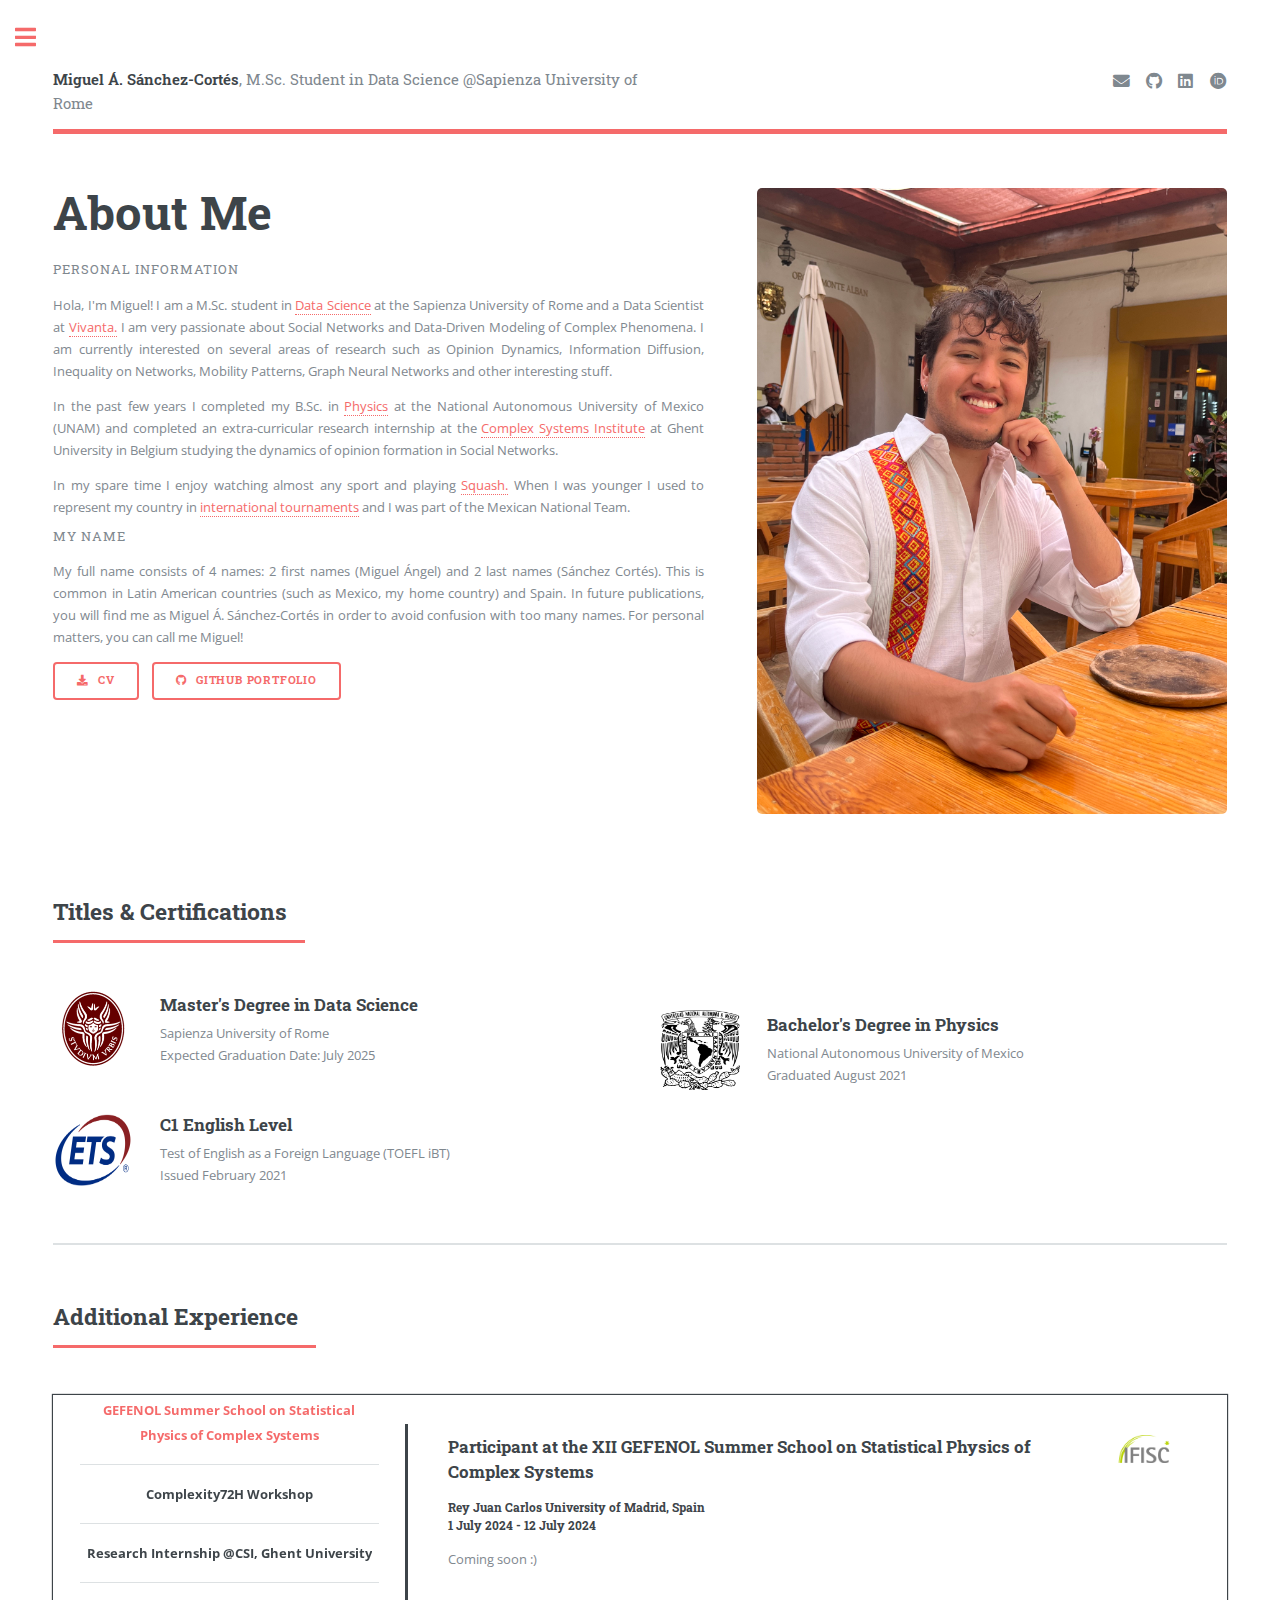
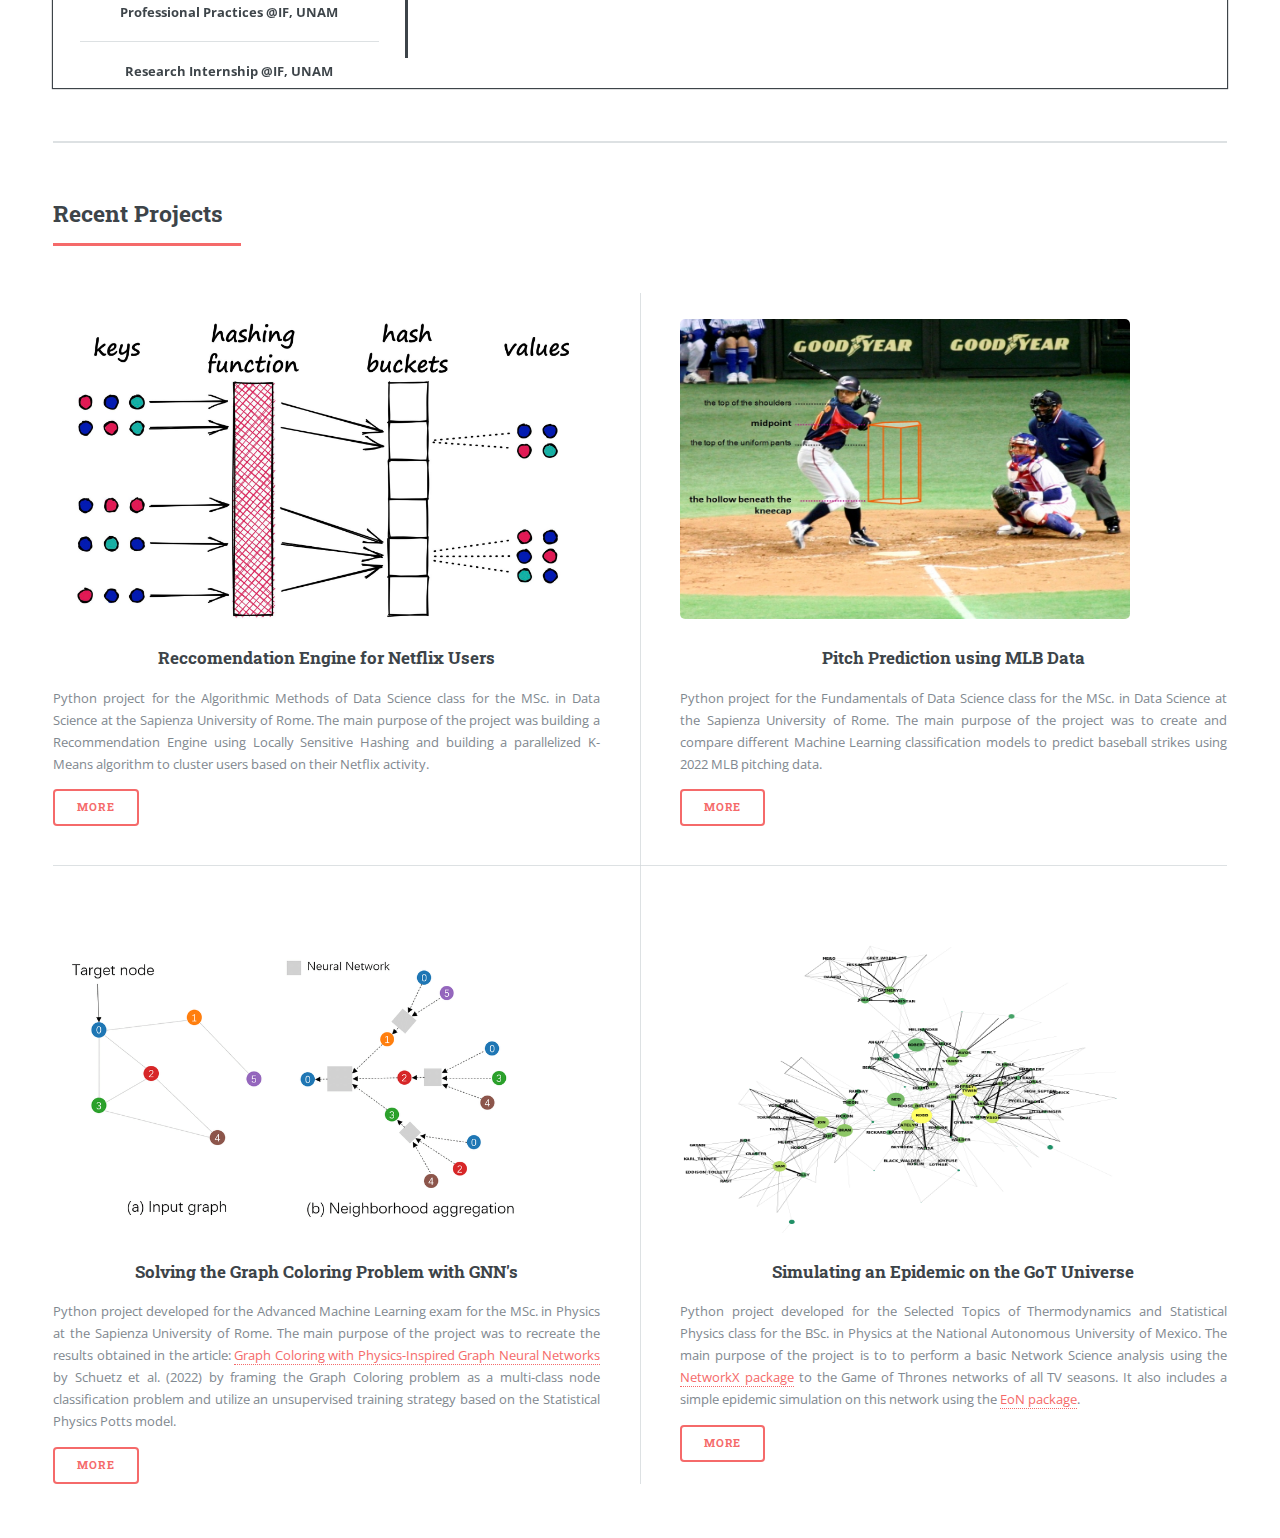
==== commit 00c63f9e: "Main changes" ====
--- a/index.html
+++ b/index.html
@@ -190,7 +190,7 @@
 									</header>
 									<div class="posts">
 										<article>
-											<a class="image"><img style="height: 350px; width: auto; " src="images/lsh.png" alt=""/></a>
+											<a class="image"><img style="height: 300px; width: auto; " src="images/lsh.png" alt=""/></a>
 											<h3>Reccomendation Engine for Netflix Users</h3>
 											<p>Python project for the Algorithmic Methods of Data Science class for the MSc. in Data Science at the Sapienza University of Rome. The main purpose of the project was building a Recommendation Engine using Locally Sensitive Hashing and building a parallelized K-Means algorithm to cluster users based on their Netflix activity.</p>
 											<ul class="actions">
@@ -198,7 +198,7 @@
 											</ul>
 										</article>
 										<article>
-											<a class="image"><img style="height: 350px; width: 450px; " src="images/sz.jpeg" alt=""/></a>
+											<a class="image"><img style="height: 300px; width: 450px; " src="images/sz.jpeg" alt=""/></a>
 											<h3>Pitch Prediction using MLB Data</h3>
 											<p>Python project for the Fundamentals of Data Science class for the MSc. in Data Science at the Sapienza University of Rome. The main purpose of the project was to create and compare different Machine Learning classification models to predict baseball strikes using 2022 MLB pitching data.</p>
 											<ul class="actions">
@@ -206,7 +206,7 @@
 											</ul>
 										</article>
 										<article>
-											<a class="image"><img style="height: 350px; width: auto; " src="images/gnn.png" alt=""/></a>
+											<a class="image"><img style="height: 300px; width: auto; " src="images/gnn.png" alt=""/></a>
 											<h3>Solving the Graph Coloring Problem with GNN's</h3>
 											<p>Python project developed for the Advanced Machine Learning exam for the MSc. in Physics at the Sapienza University of Rome. The main purpose of the project was to recreate the results obtained in the article:  <a href="https://arxiv.org/abs/2202.01606">Graph Coloring with Physics-Inspired Graph Neural Networks</a> by Schuetz et al. (2022) by framing the Graph Coloring problem as a multi-class node classification problem and utilize an unsupervised training strategy based on the Statistical Physics Potts model.</p>
 											<ul class="actions">
@@ -214,7 +214,7 @@
 											</ul>
 										</article>
 										<article>
-											<a class="image"><img style="height: 350px; width: 450px; " src="images/got.png" alt=""/></a>
+											<a class="image"><img style="height: 300px; width: 450px; " src="images/got.png" alt=""/></a>
 											<h3>Simulating an Epidemic on the GoT Universe</h3>
 											<p>Python project developed for the Selected Topics of Thermodynamics and Statistical Physics class for the BSc. in Physics at the National Autonomous University of Mexico. The main purpose of the project is to to perform a basic Network Science analysis using the <a href="https://networkx.org/">NetworkX package</a> to the Game of Thrones networks of all TV seasons. It also includes a simple epidemic simulation on this network using the <a href="https://networkx.org/">EoN package</a>.</p>
 											<ul class="actions">
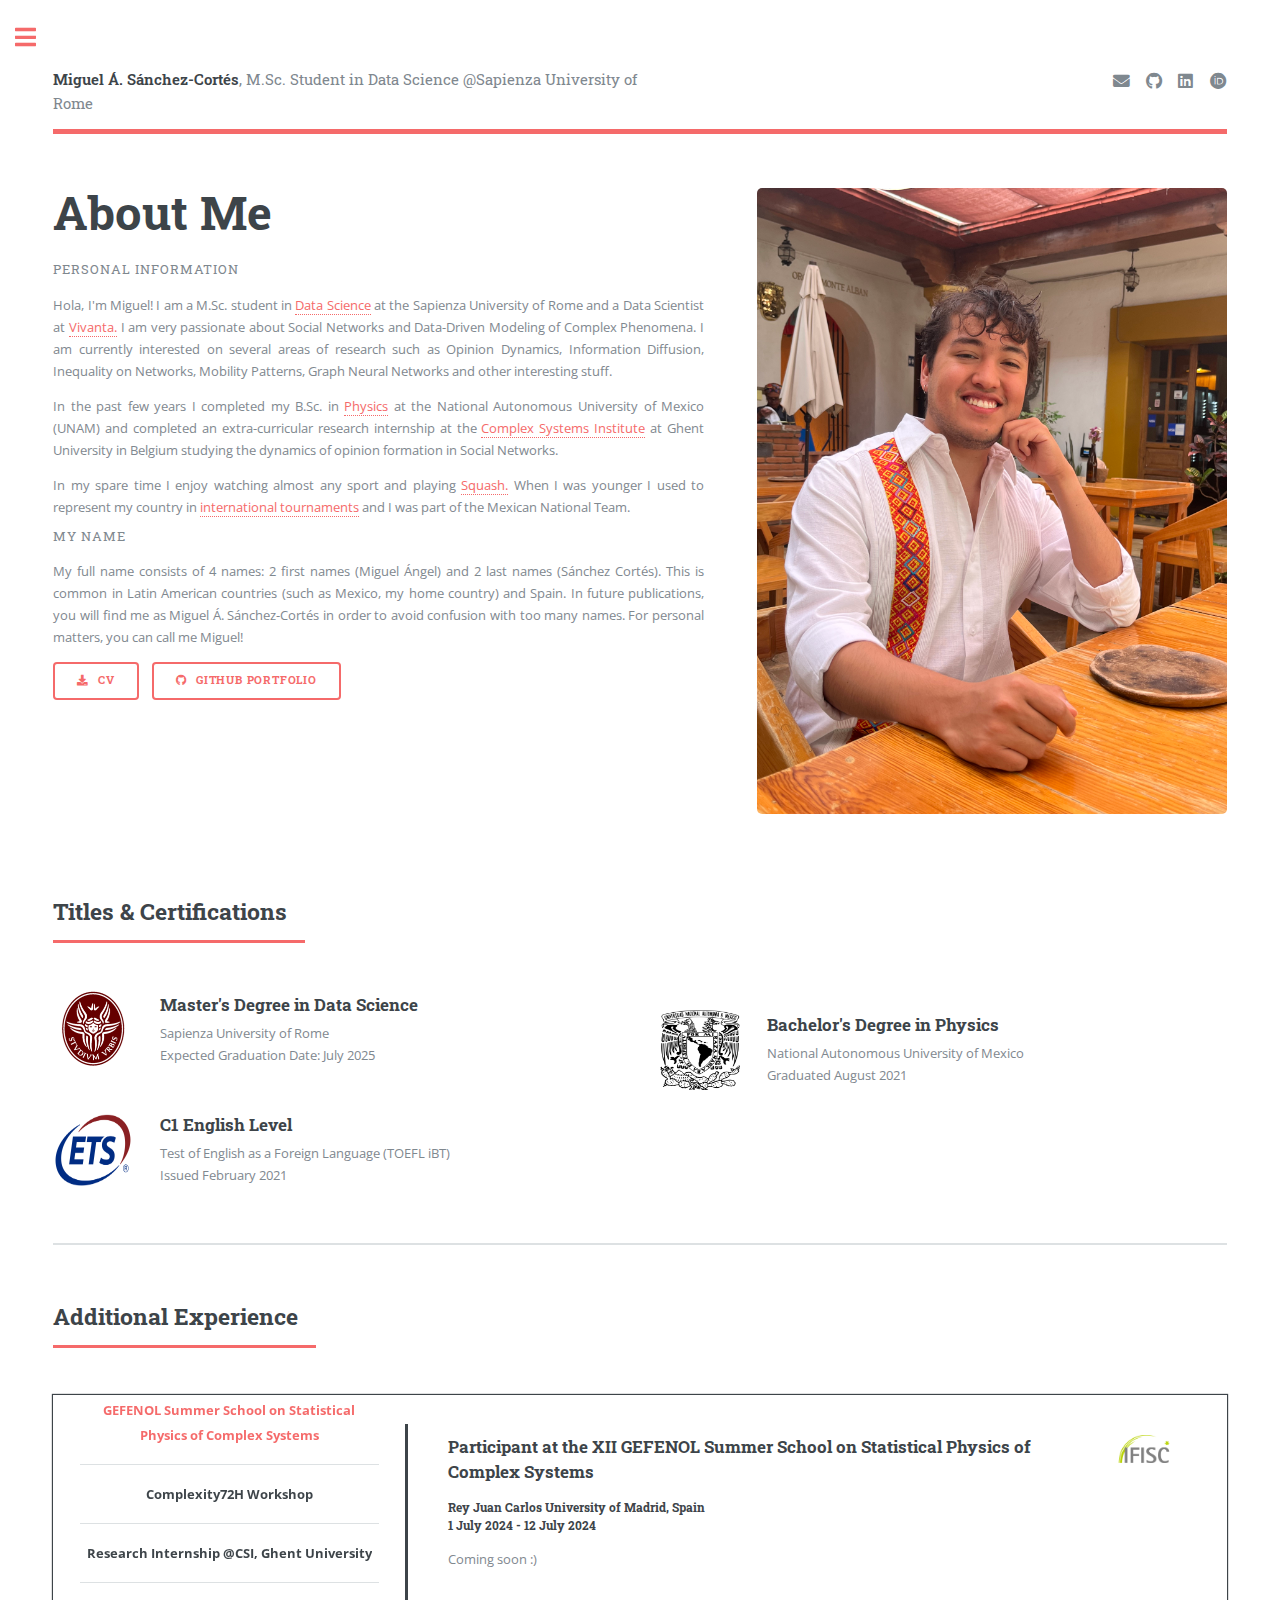
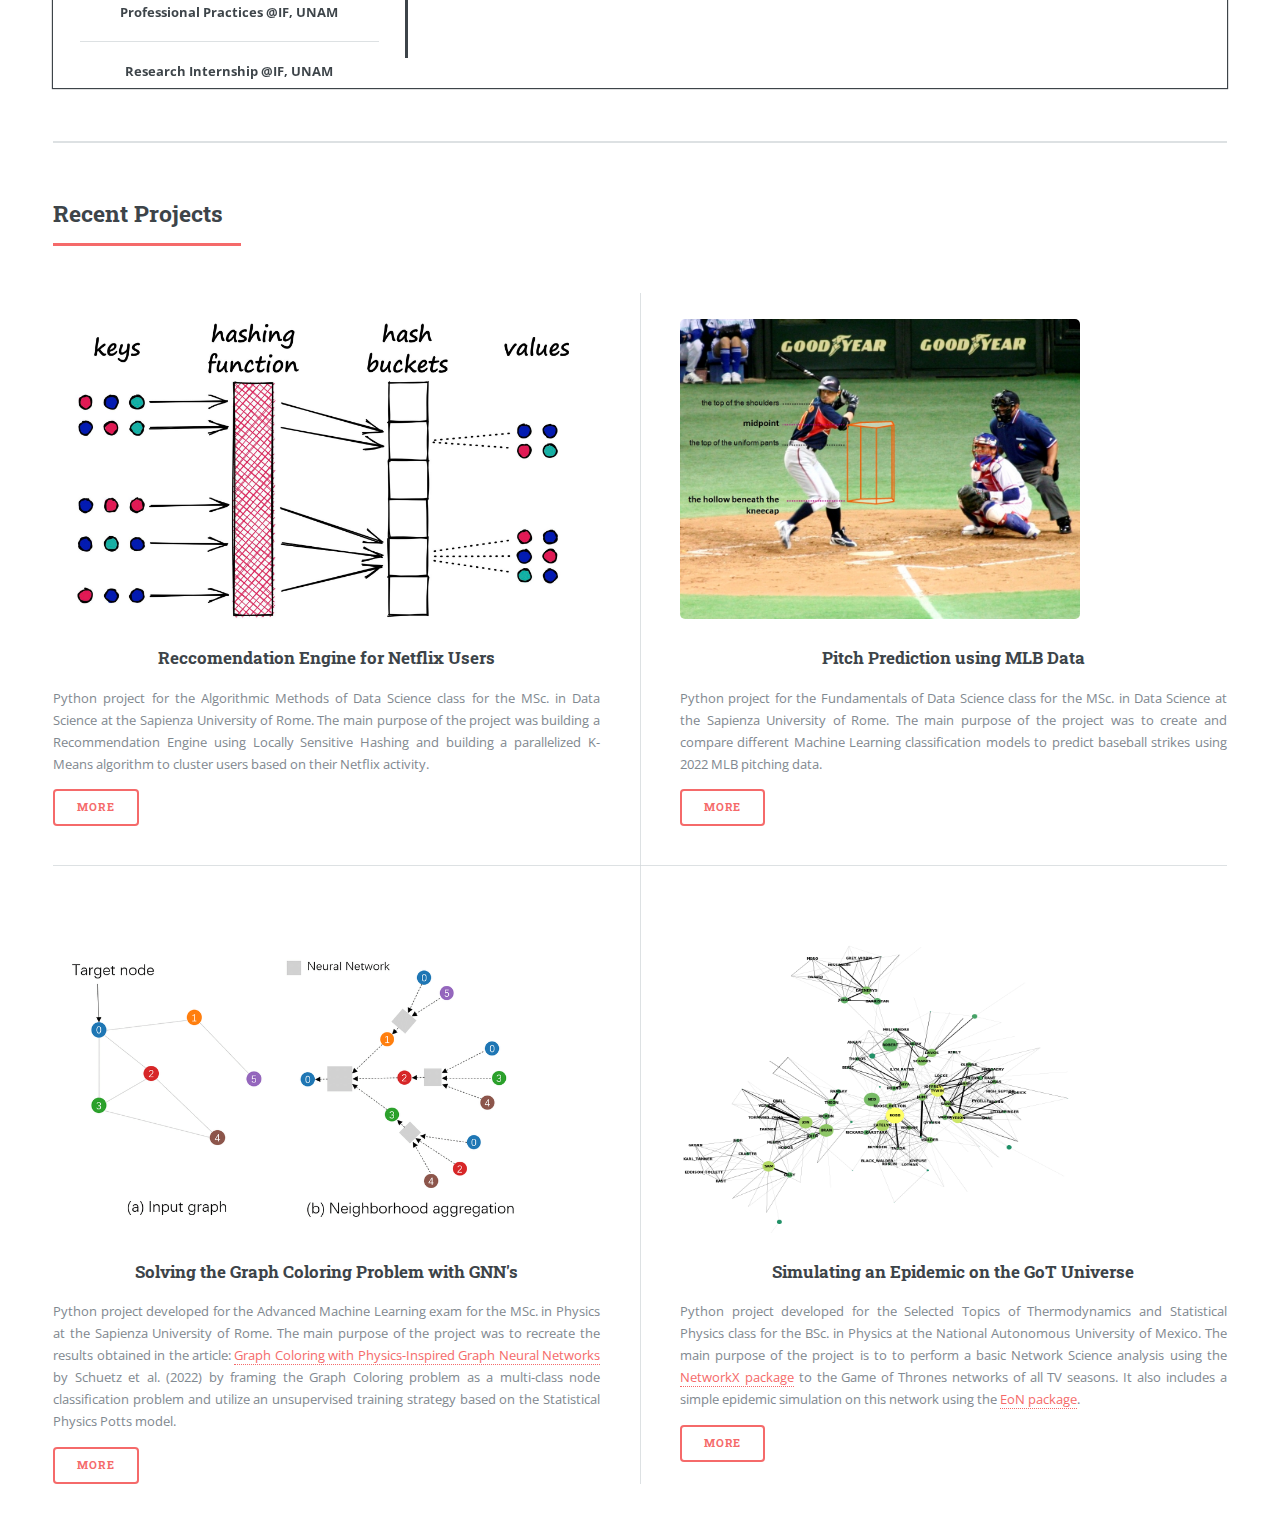
==== commit be29a767: "Main changes" ====
--- a/index.html
+++ b/index.html
@@ -198,7 +198,7 @@
 											</ul>
 										</article>
 										<article>
-											<a class="image"><img style="height: 300px; width: 450px; " src="images/sz.jpeg" alt=""/></a>
+											<a class="image"><img style="height: 300px; width: 400px; " src="images/sz.jpeg" alt=""/></a>
 											<h3>Pitch Prediction using MLB Data</h3>
 											<p>Python project for the Fundamentals of Data Science class for the MSc. in Data Science at the Sapienza University of Rome. The main purpose of the project was to create and compare different Machine Learning classification models to predict baseball strikes using 2022 MLB pitching data.</p>
 											<ul class="actions">
@@ -214,7 +214,7 @@
 											</ul>
 										</article>
 										<article>
-											<a class="image"><img style="height: 300px; width: 450px; " src="images/got.png" alt=""/></a>
+											<a class="image"><img style="height: 300px; width: 400px; " src="images/got.png" alt=""/></a>
 											<h3>Simulating an Epidemic on the GoT Universe</h3>
 											<p>Python project developed for the Selected Topics of Thermodynamics and Statistical Physics class for the BSc. in Physics at the National Autonomous University of Mexico. The main purpose of the project is to to perform a basic Network Science analysis using the <a href="https://networkx.org/">NetworkX package</a> to the Game of Thrones networks of all TV seasons. It also includes a simple epidemic simulation on this network using the <a href="https://networkx.org/">EoN package</a>.</p>
 											<ul class="actions">
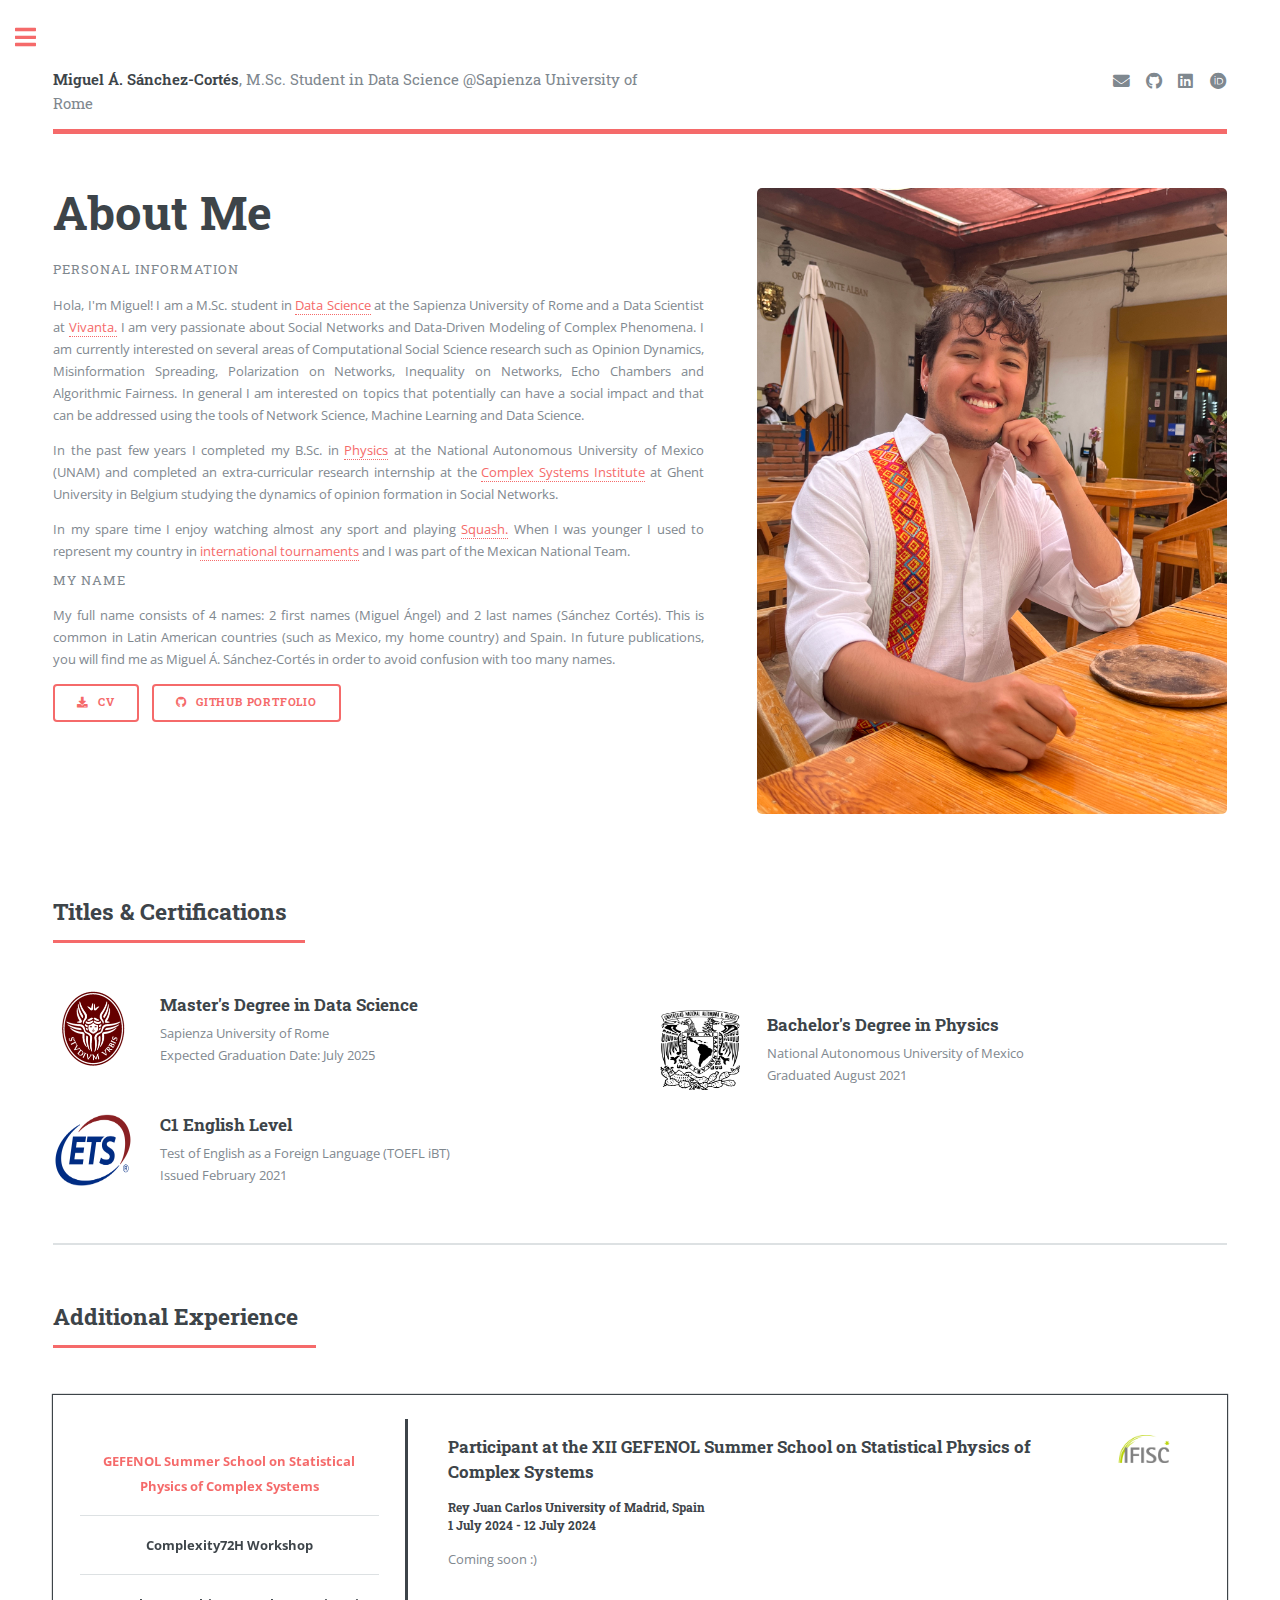
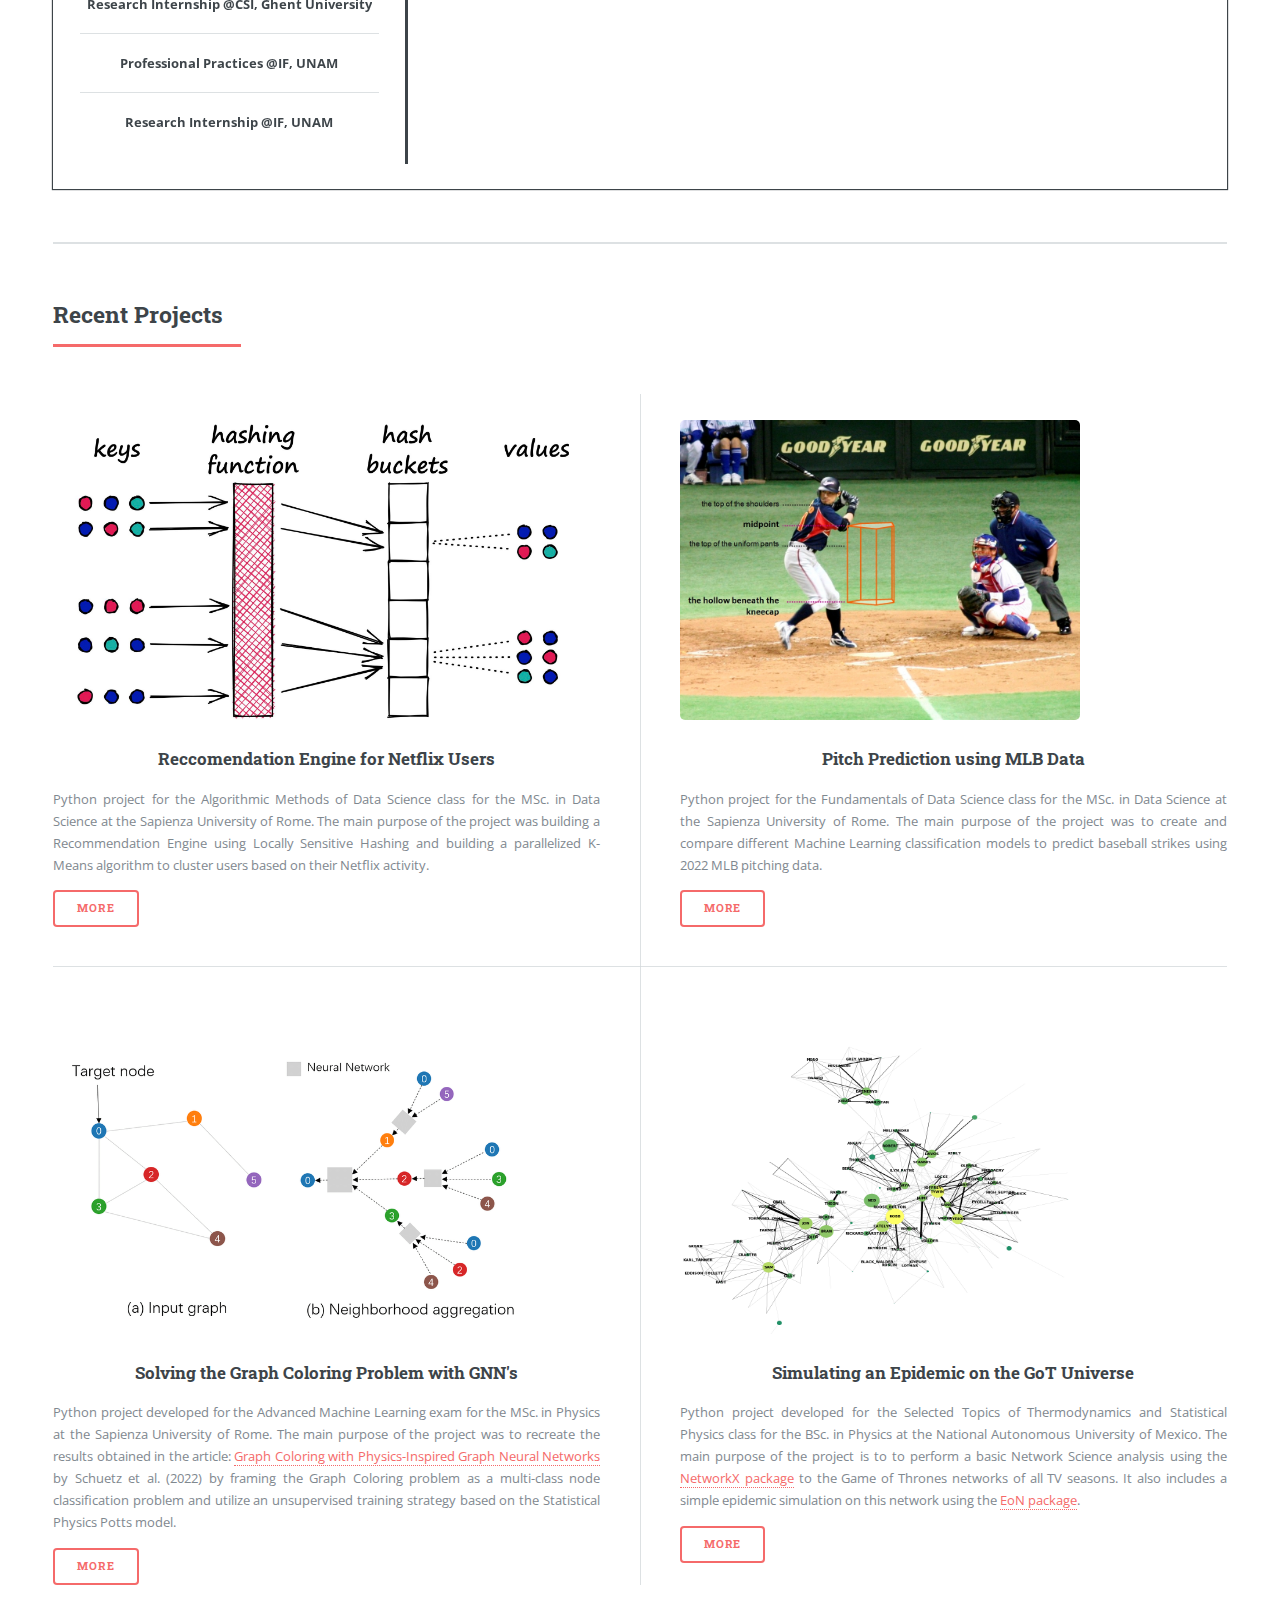
==== commit 8f36def4: "Added Complexity72H info" ====
--- a/index.html
+++ b/index.html
@@ -44,7 +44,7 @@
 											<a href="https://corsidilaurea.uniroma1.it/en/corso/2023/32344/home">Data Science</a>
 											 at the Sapienza University of Rome and a Data Scientist at 
 											<a href="https://vivanta.io/">Vivanta.</a>
-											I am very passionate about Social Networks and Data-Driven Modeling of Complex Phenomena. I am currently interested on several areas of research such as Opinion Dynamics, Information Diffusion, Inequality on Networks, Mobility Patterns, Graph Neural Networks and other interesting stuff. 
+											I am very passionate about Social Networks and Data-Driven Modeling of Complex Phenomena. I am currently interested on several areas of Computational Social Science research such as Opinion Dynamics, Misinformation Spreading, Polarization on Networks, Inequality on Networks, Echo Chambers and Algorithmic Fairness. In general I am interested on topics that potentially can have a social impact and that can be addressed using the tools of Network Science, Machine Learning and Data Science.
 										</p>
 										<p align="justify">
 											In the past few years I completed my B.Sc. in  
@@ -63,7 +63,7 @@
 											<p>My Name</p>
 										</header>
 										<p align="justify">
-											My full name consists of 4 names: 2 first names (Miguel Ángel) and 2 last names (Sánchez Cortés). This is common in Latin American countries (such as Mexico, my home country) and Spain. In future publications, you will find me as Miguel Á. Sánchez-Cortés in order to avoid confusion with too many names. For personal matters, you can call me Miguel!
+											My full name consists of 4 names: 2 first names (Miguel Ángel) and 2 last names (Sánchez Cortés). This is common in Latin American countries (such as Mexico, my home country) and Spain. In future publications, you will find me as Miguel Á. Sánchez-Cortés in order to avoid confusion with too many names.
 										<ul class="actions">
 											<li>
 												<a href="/assets/cv/CV_Miguel.pdf" class="button icon solid fa-download" download>
@@ -150,7 +150,10 @@
 												<h3>Participant at the Complexity72H 2024 Workshop</h3>
 												<h5>Carlos III University of Madrid, Spain</h5>
 												<h5>24 June 2024 - 28 June 2024 </h5>
-												<p>Fully-funded participation by the <a href="https://www.fundacionsicomoro.org/">Sicomoro Foundation</a>. Coming soon :)</p>
+												<a href="https://complexity72h.com/">Complexity72h</a> is an interdisciplinary workshop for young researchers in complex systems. Participants form teams and carry out projects in a three days’ time, i.e. 72 hours.</p>
+												<p><b>Main topic of the project:</b> Exploring the co-evolution of international migration flows and food insecurity at the national scale, accounting for remittances, as well as for changes in the economic, conflict, and climate situation using data from several publicly available sources (Food and Agriculture Organization, World Bank, and UN Department of Economic and Social Affairs).</p>
+												<p>The output of this workshop became an <a href="https://arxiv.org/abs/2407.03117">arXiv preprint</a> entitled "A 72h exploration of the co-evolution of food insecurity and international migration".</p>
+												<p>Fully-funded participation by the <a href="https://www.fundacionsicomoro.org/">Sicomoro Foundation</a>.
 											</section>
 											<section class="mySlides" id="3" style="display: none; height: auto;">
 												<img class="icona" src="images/ghent.png" alt="">
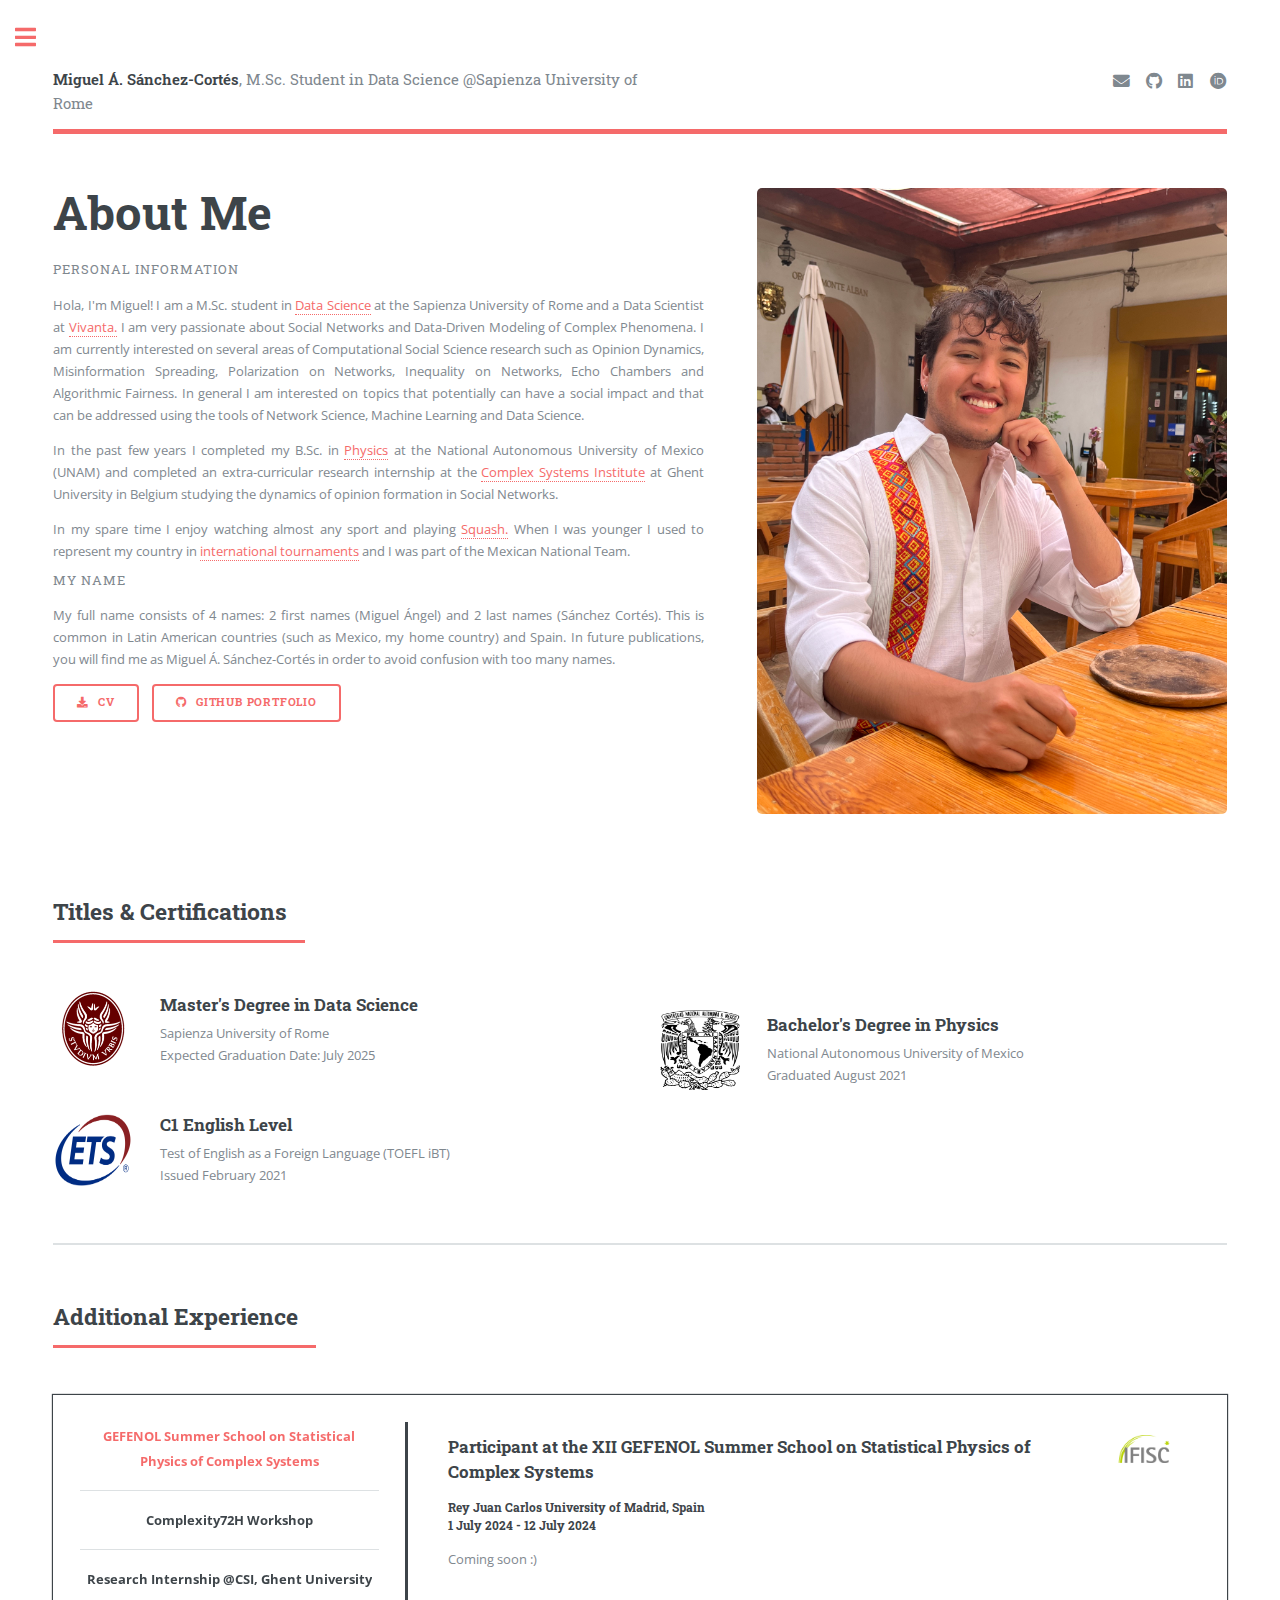
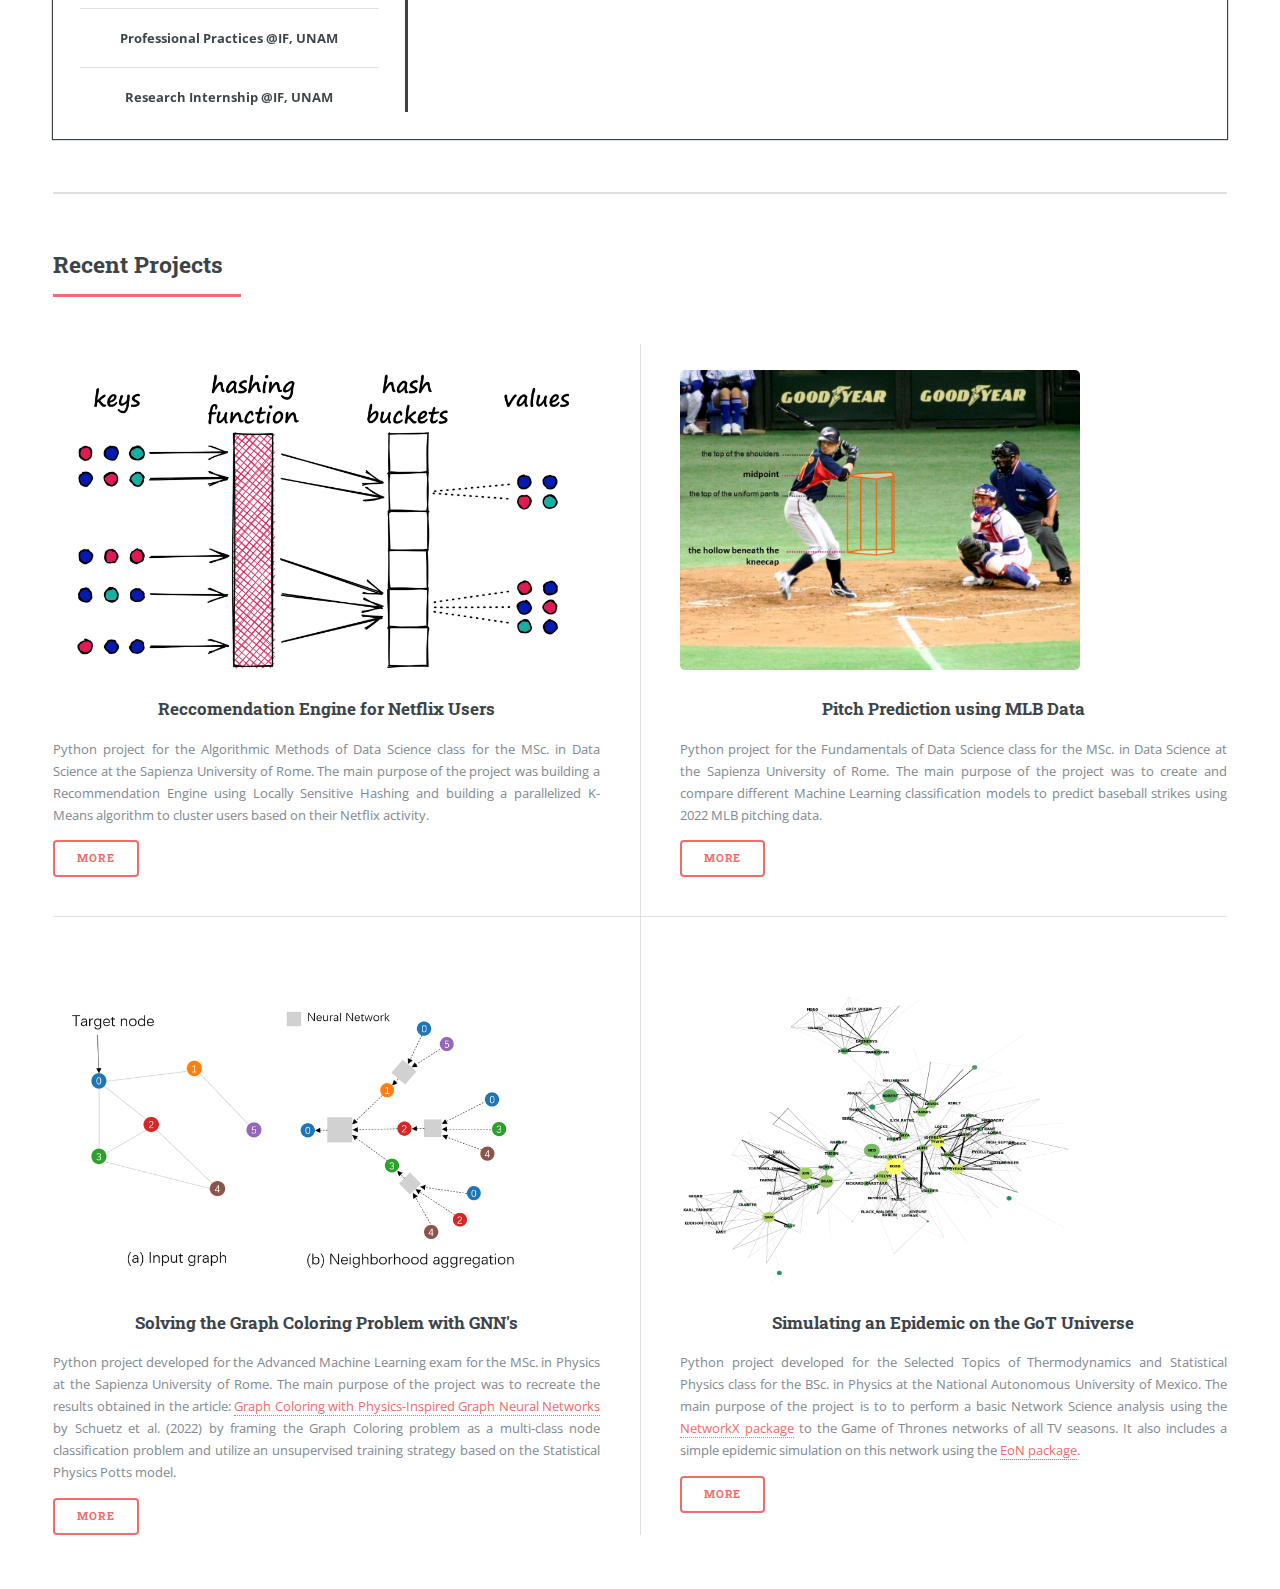
==== commit 0204e4d0: "Added Complexity72H info" ====
--- a/index.html
+++ b/index.html
@@ -151,9 +151,8 @@
 												<h5>Carlos III University of Madrid, Spain</h5>
 												<h5>24 June 2024 - 28 June 2024 </h5>
 												<a href="https://complexity72h.com/">Complexity72h</a> is an interdisciplinary workshop for young researchers in complex systems. Participants form teams and carry out projects in a three days’ time, i.e. 72 hours.</p>
-												<p><b>Main topic of the project:</b> Exploring the co-evolution of international migration flows and food insecurity at the national scale, accounting for remittances, as well as for changes in the economic, conflict, and climate situation using data from several publicly available sources (Food and Agriculture Organization, World Bank, and UN Department of Economic and Social Affairs).</p>
-												<p>The output of this workshop became an <a href="https://arxiv.org/abs/2407.03117">arXiv preprint</a> entitled "A 72h exploration of the co-evolution of food insecurity and international migration".</p>
-												<p>Fully-funded participation by the <a href="https://www.fundacionsicomoro.org/">Sicomoro Foundation</a>.
+												<p><b>Main topic of the project:</b> Exploring the co-evolution of international migration flows and food insecurity at the national scale, accounting for remittances, as well as for changes in the economic, conflict, and climate situation using data from several publicly available sources (Food and Agriculture Organization, World Bank, and the UN).</p>
+												<p>The output of this workshop became an <a href="https://arxiv.org/abs/2407.03117">arXiv preprint</a> entitled "A 72h exploration of the co-evolution of food insecurity and international migration". My participation was funded by the <a href="https://www.fundacionsicomoro.org/">Sicomoro Foundation.</p>
 											</section>
 											<section class="mySlides" id="3" style="display: none; height: auto;">
 												<img class="icona" src="images/ghent.png" alt="">
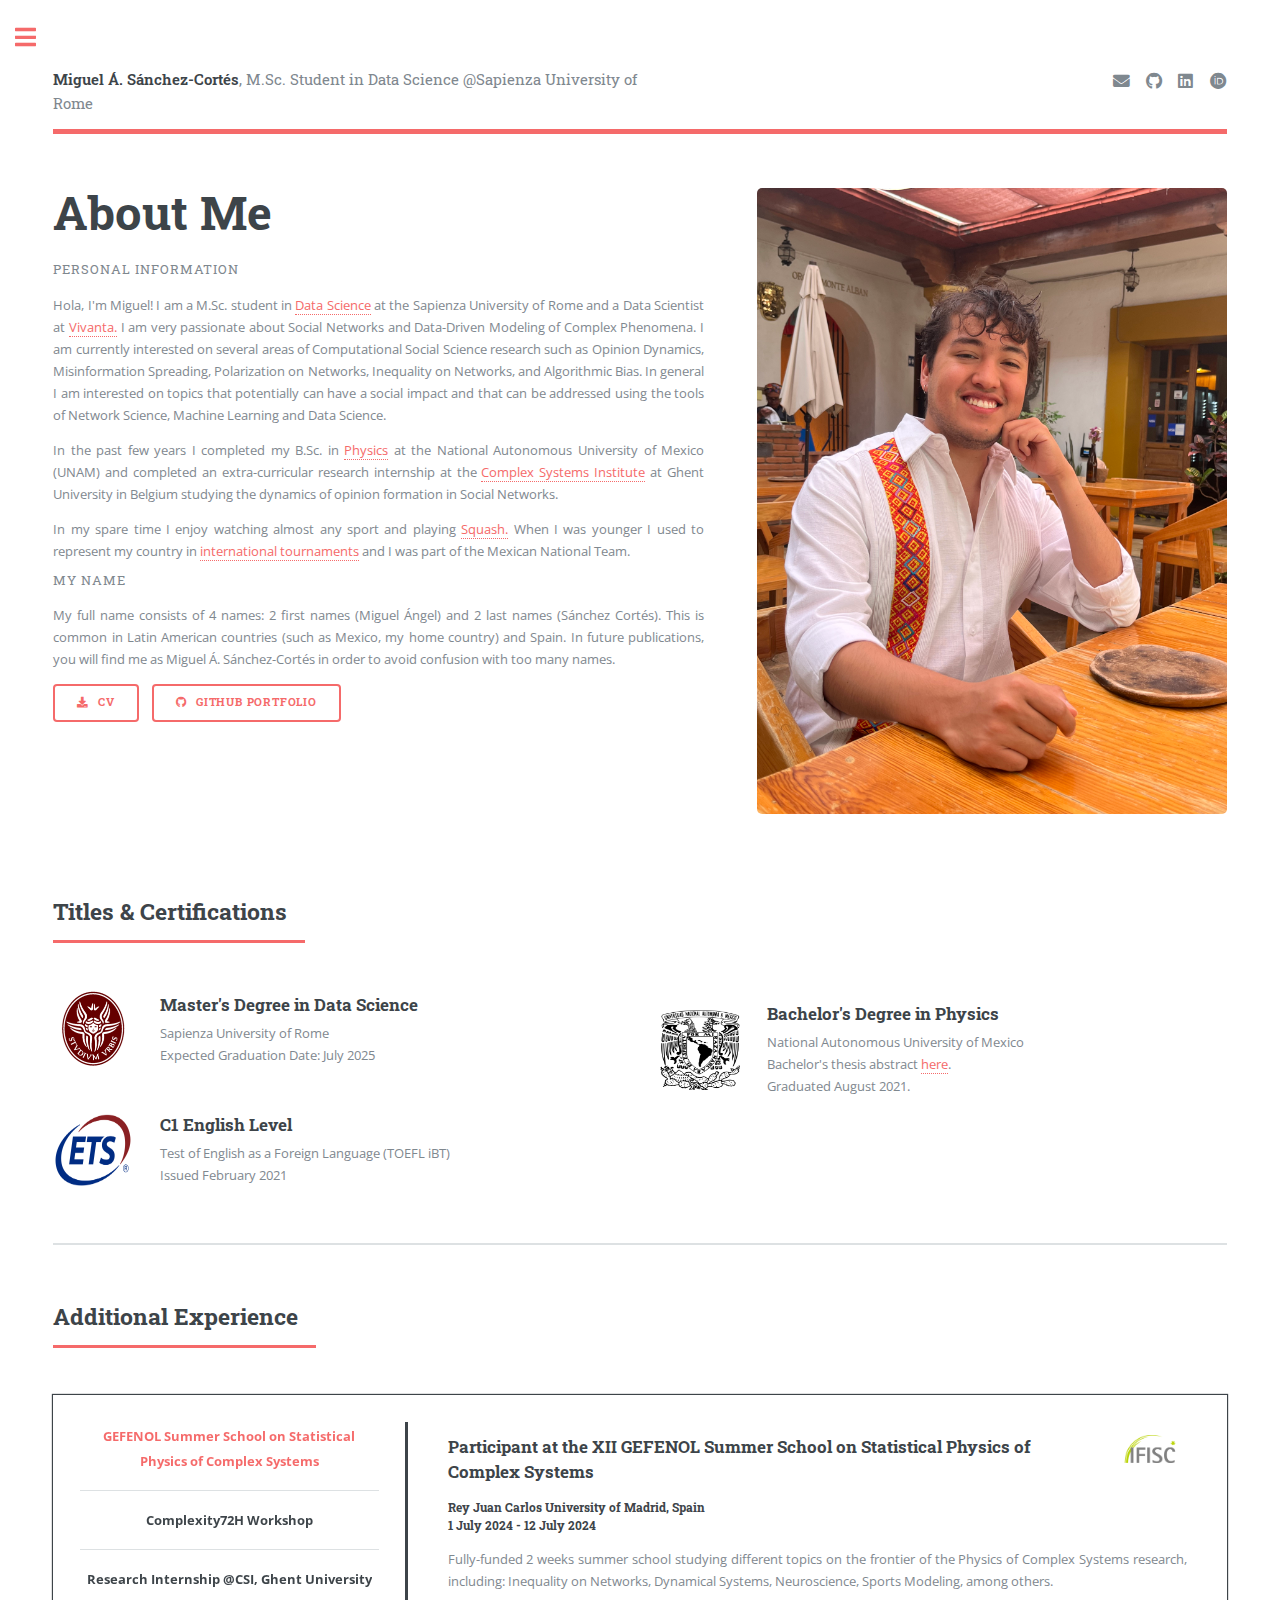
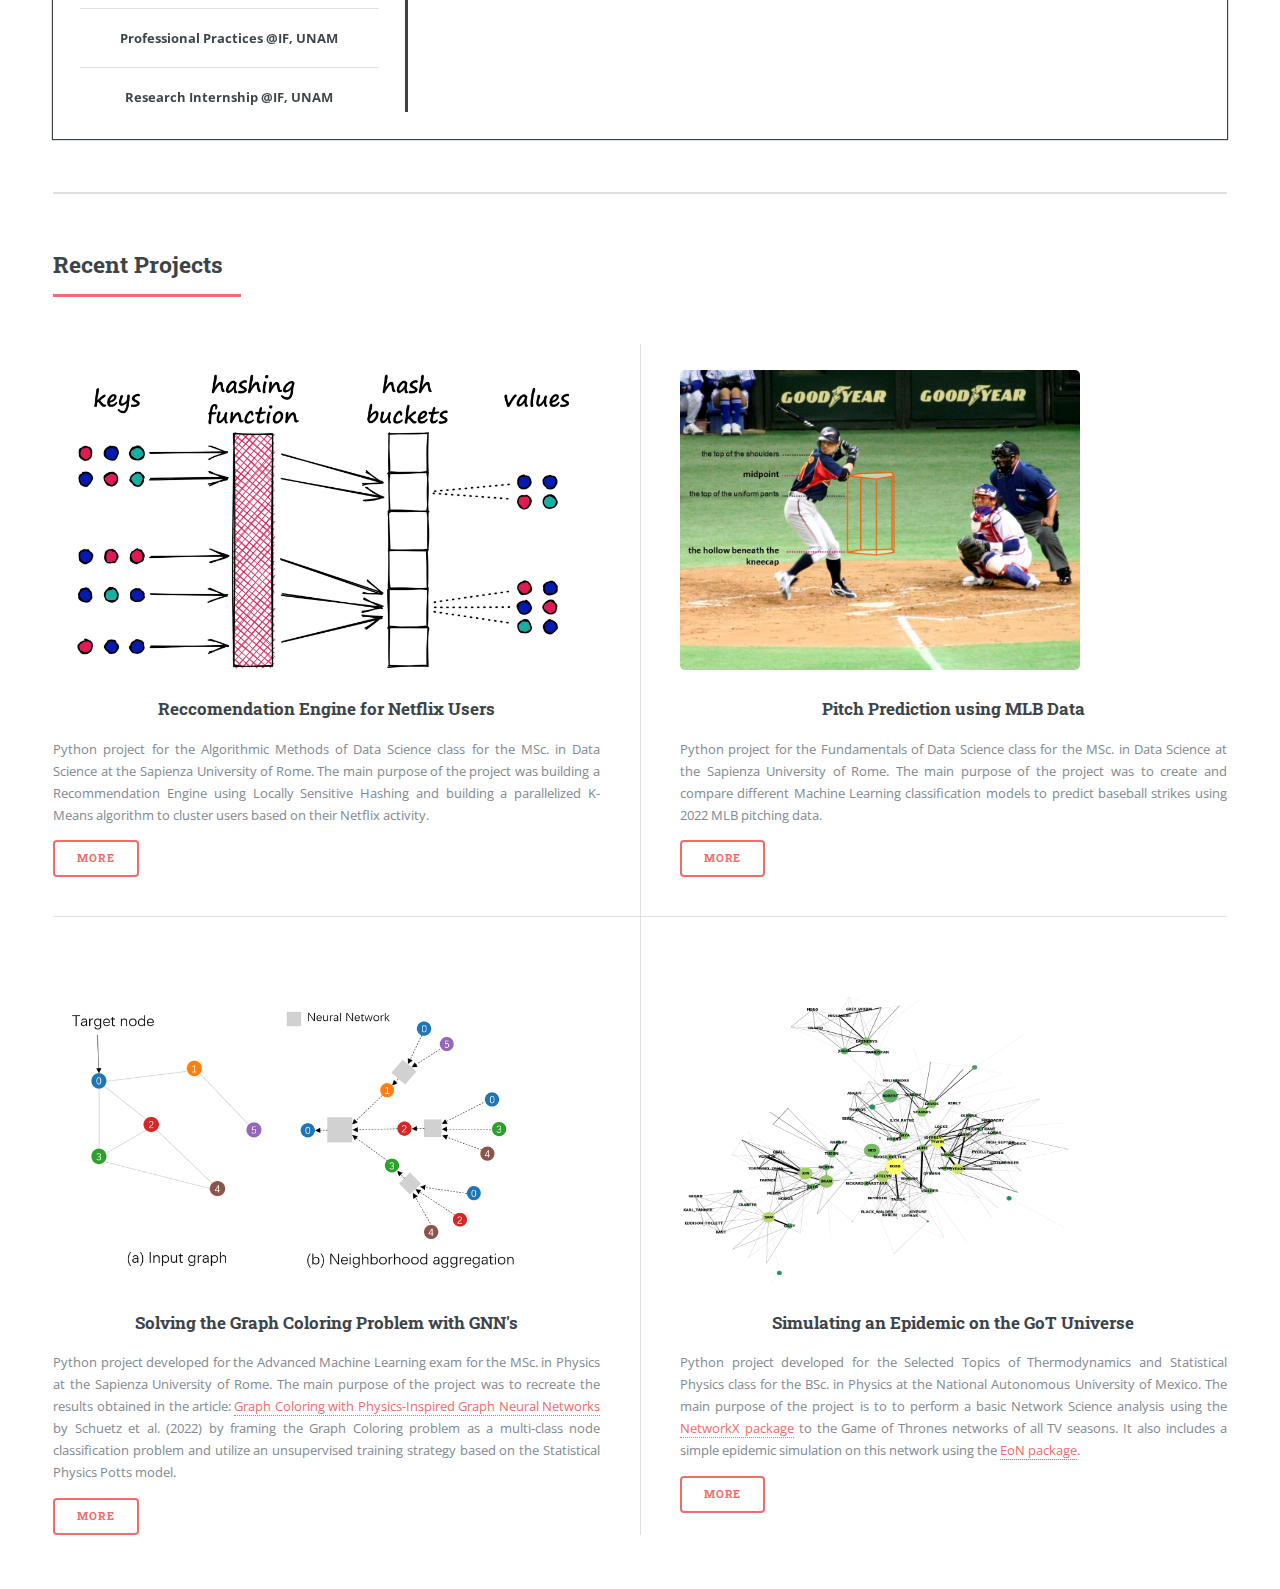
==== commit fc8dd424: "Added more info. Waiting for CV." ====
--- a/index.html
+++ b/index.html
@@ -44,7 +44,7 @@
 											<a href="https://corsidilaurea.uniroma1.it/en/corso/2023/32344/home">Data Science</a>
 											 at the Sapienza University of Rome and a Data Scientist at 
 											<a href="https://vivanta.io/">Vivanta.</a>
-											I am very passionate about Social Networks and Data-Driven Modeling of Complex Phenomena. I am currently interested on several areas of Computational Social Science research such as Opinion Dynamics, Misinformation Spreading, Polarization on Networks, Inequality on Networks, Echo Chambers and Algorithmic Fairness. In general I am interested on topics that potentially can have a social impact and that can be addressed using the tools of Network Science, Machine Learning and Data Science.
+											I am very passionate about Social Networks and Data-Driven Modeling of Complex Phenomena. I am currently interested on several areas of Computational Social Science research such as Opinion Dynamics, Misinformation Spreading, Polarization on Networks, Inequality on Networks, and Algorithmic Bias. In general I am interested on topics that potentially can have a social impact and that can be addressed using the tools of Network Science, Machine Learning and Data Science.
 										</p>
 										<p align="justify">
 											In the past few years I completed my B.Sc. in  
@@ -103,7 +103,8 @@
 												<h3>Bachelor's Degree in Physics</h3>
 												<p>
 													National Autonomous University of Mexico <br>
-													Graduated August 2021
+													Bachelor's thesis abstract <a href="/assets/bachelors-thesis/thesis-abstract.pdf">here</a>. <br>
+													Graduated August 2021.
 												</p>
 											</div>
 										</article>
@@ -143,7 +144,7 @@
 												<h3>Participant at the XII GEFENOL Summer School on Statistical Physics of Complex Systems</h3>
 												<h5>Rey Juan Carlos University of Madrid, Spain</h5>
 												<h5>1 July 2024 - 12 July 2024</h5>
-												<p>Coming soon :)</p>
+												<p>Fully-funded 2 weeks summer school studying different topics on the frontier of the Physics of Complex Systems research, including: Inequality on Networks, Dynamical Systems, Neuroscience, Sports Modeling, among others.</p>
 											</section>
 											<section class="mySlides" id="2" style="display: none; height: auto;">
 												<img class="icona" src="images/c72.jpeg" alt="">
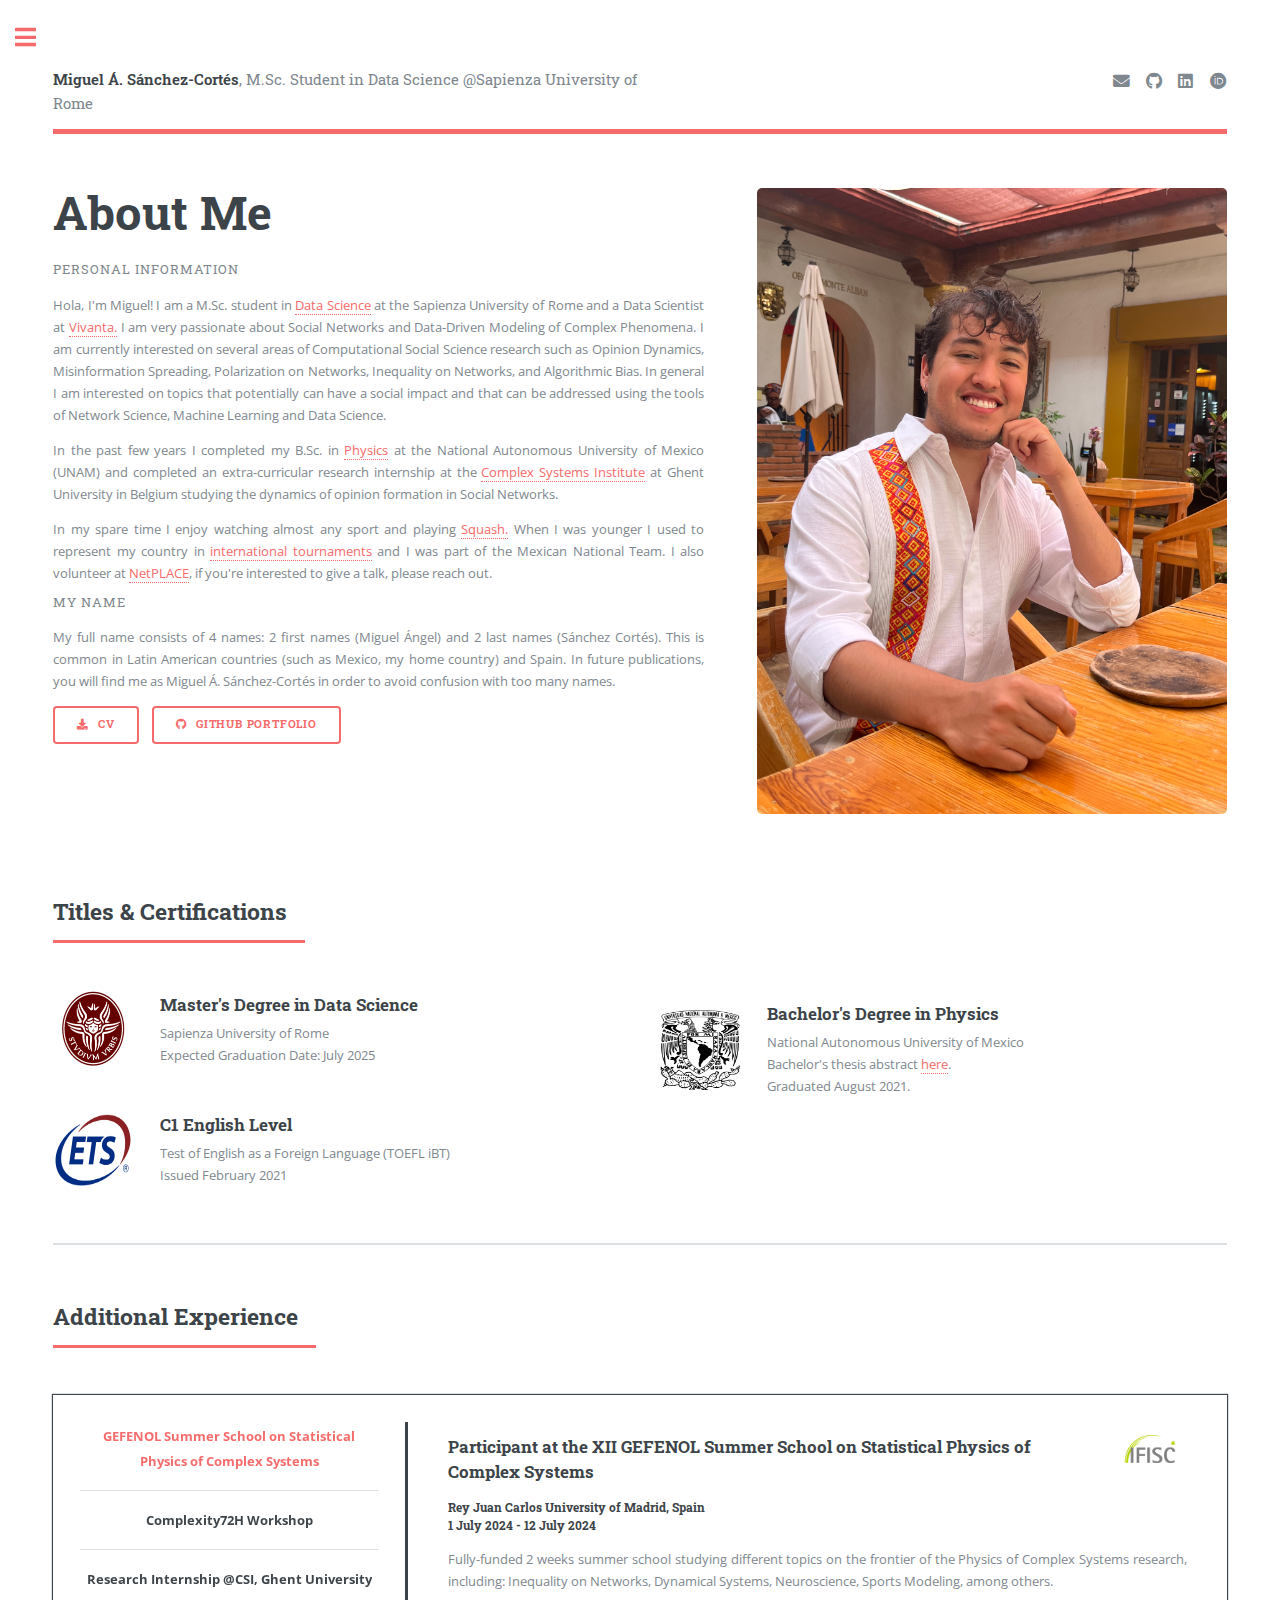
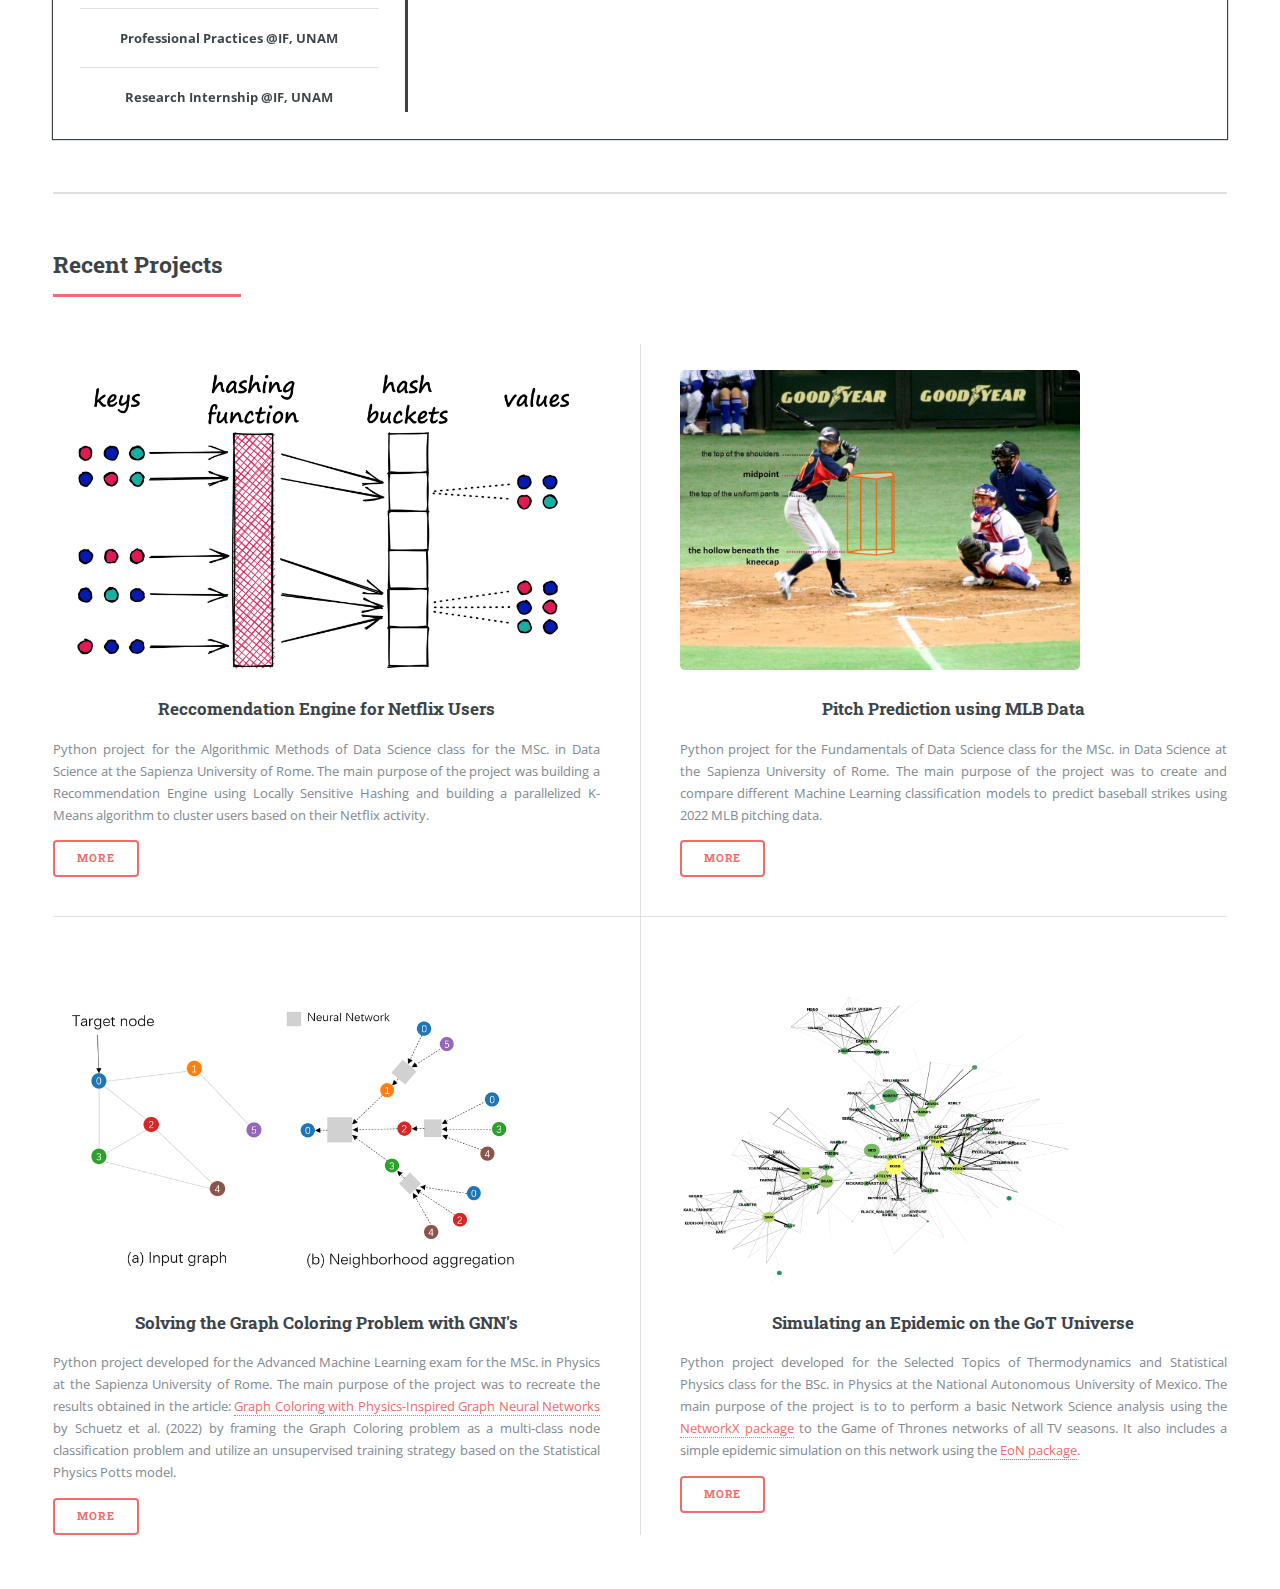
==== commit ae492745: "Done new changes" ====
--- a/index.html
+++ b/index.html
@@ -57,7 +57,7 @@
 											<a href="https://en.wikipedia.org/wiki/Squash_(sport)">Squash.</a>
 											 When I was younger I used to represent my country in 
 											 <a href="https://www.squash.com.mx/index.php?accion=noticias&ver=Wc8fPXU9">international tournaments</a>
-											 and I was part of the Mexican National Team.
+											 and I was part of the Mexican National Team. I also volunteer at <a href="https://www.netplace.site/">NetPLACE</a>, if you're interested to give a talk, please reach out.
 										</p>
 										<header>
 											<p>My Name</p>
@@ -262,7 +262,7 @@
 							<!-- Footer -->
 							<footer id="footer">
 								<p class="copyright">&copy; 2024. Miguel Á. Sánchez-Cortés. Design adapted from: <a href="https://html5up.net">HTML5 UP</a>.</p>
-								<p class="copyright">&copy; Last updated on April 11th, 2024.</p>
+								<p class="copyright">&copy; Last updated on September 16th, 2024.</p>
 							</footer>
 
 						</div>
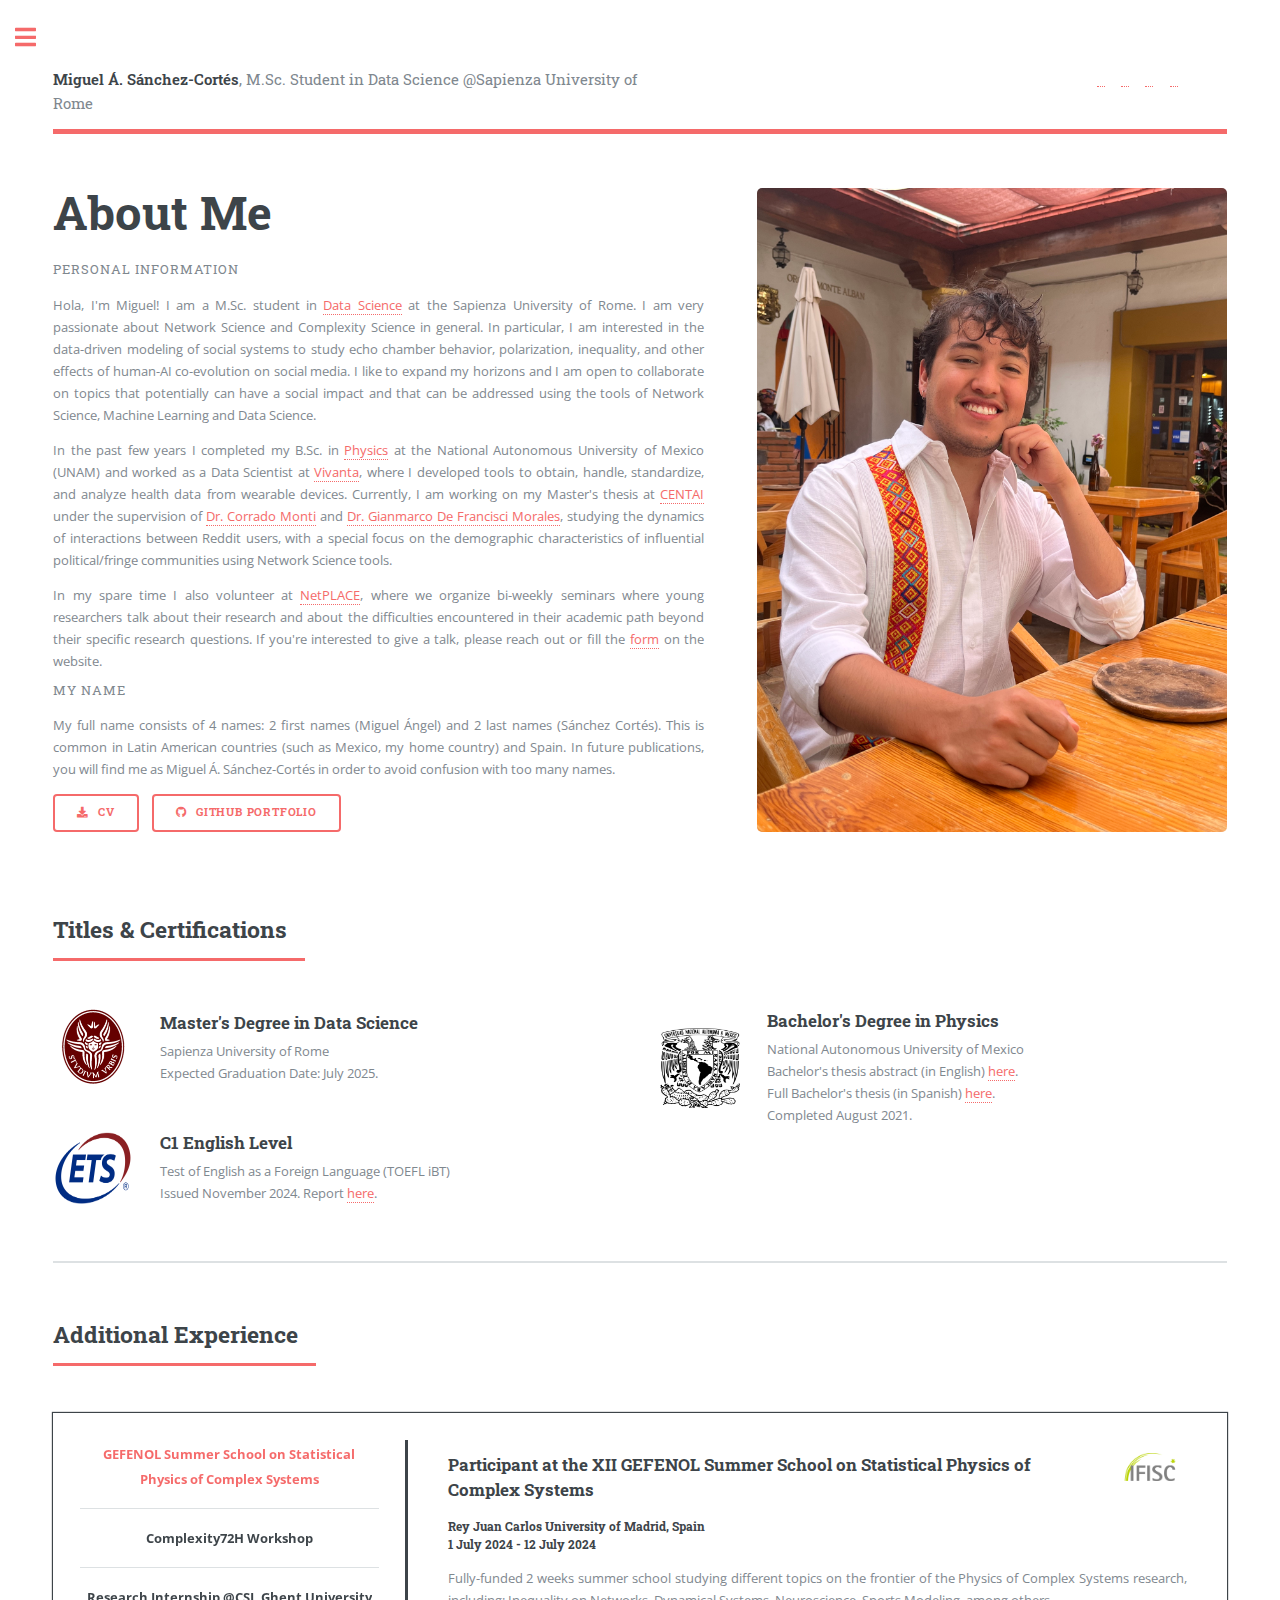
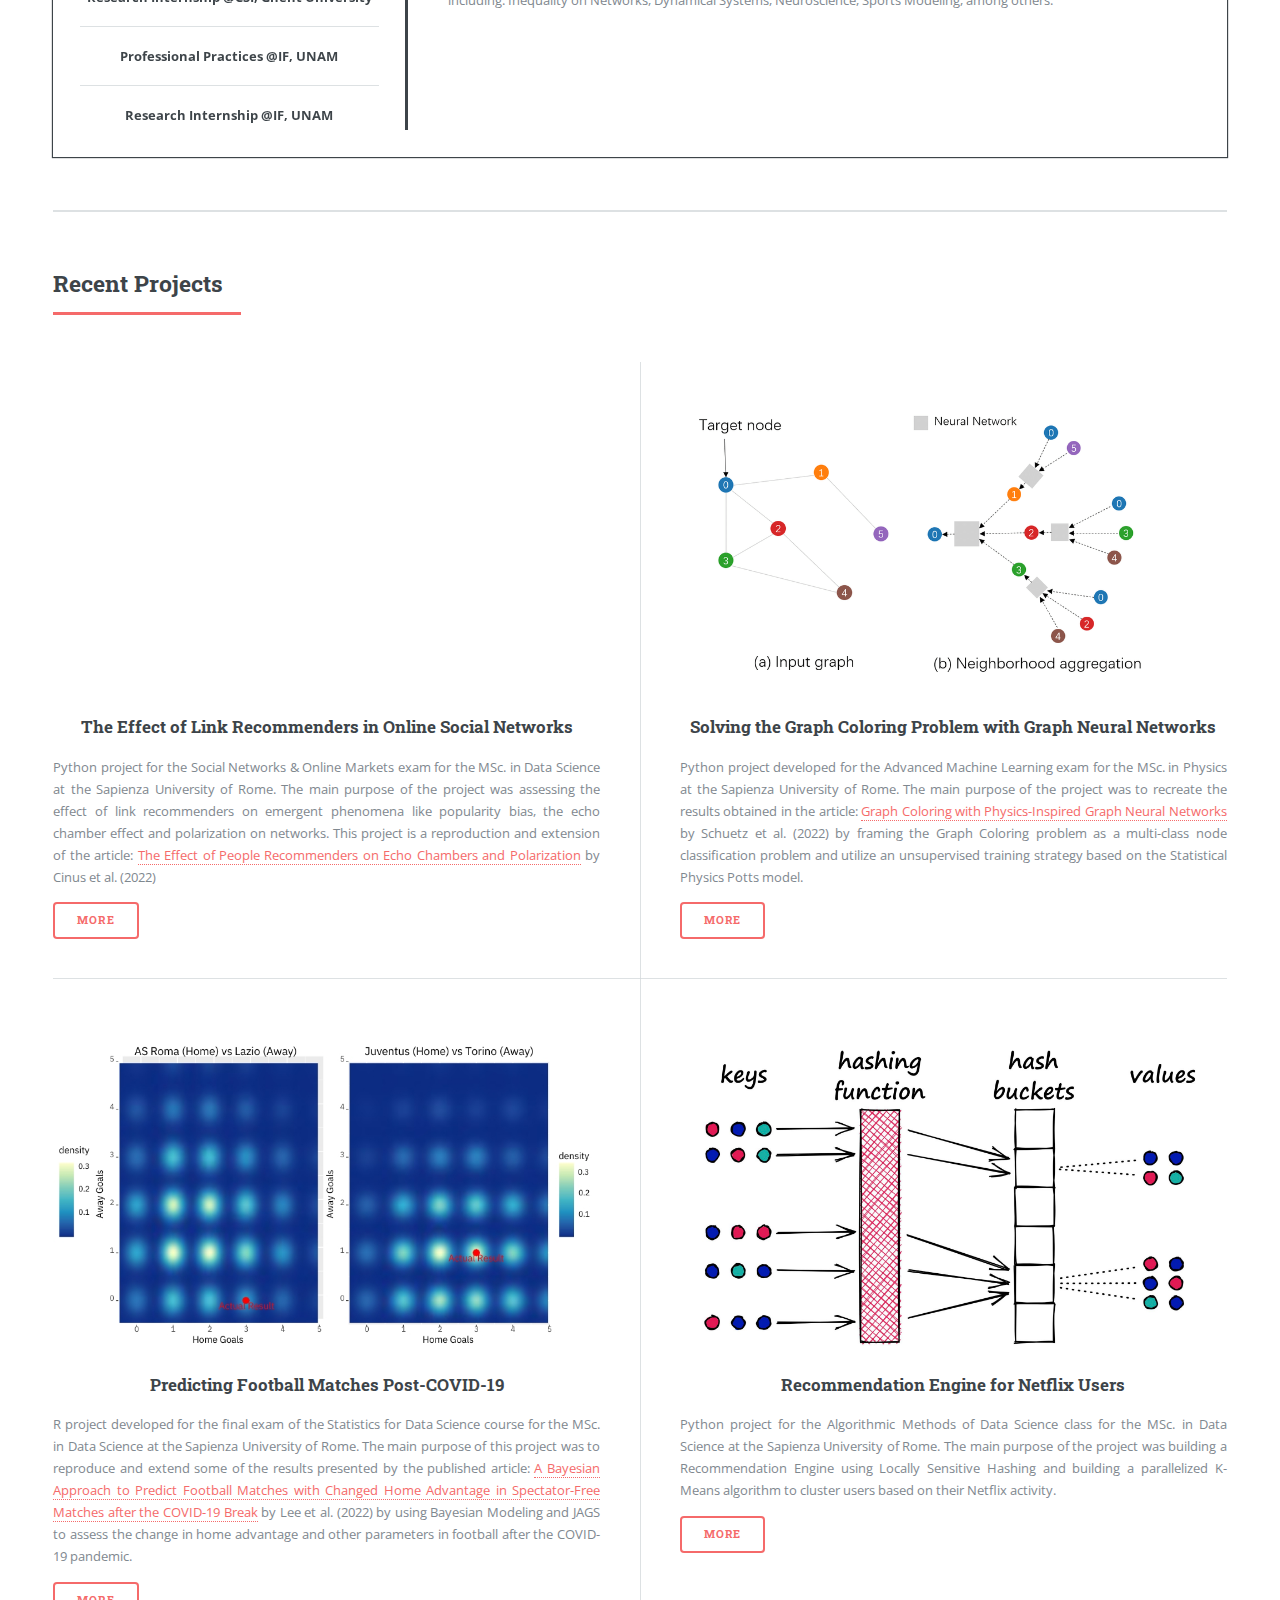
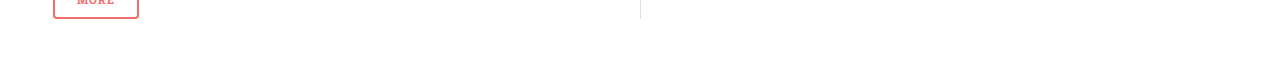
==== commit 47c1bc9e: "changes for CSH" ====
--- a/index.html
+++ b/index.html
@@ -11,6 +11,7 @@
 		<meta name="viewport" content="width=device-width, initial-scale=1, user-scalable=no" />
 		<link rel="stylesheet" href="assets/css/main.css" />
 		<link rel="icon" type="image/x-icon" href="images/kat.jpg">
+		<link rel="stylesheet" href="https://cdnjs.cloudflare.com/ajax/libs/font-awesome/6.7.1/css/all.min.css" integrity="sha512-5Hs3dF2AEPkpNAR7UiOHba+lRSJNeM2ECkwxUIxC1Q/FLycGTbNapWXB4tP889k5T5Ju8fs4b1P5z/iB4nMfSQ==" crossorigin="anonymous" referrerpolicy="no-referrer" />
 	</head>
 	<body class="is-preload">
 
@@ -25,10 +26,13 @@
 								<header id="header">
 									<a href="index.html" class="logo"><strong>Miguel Á. Sánchez-Cortés</strong>, M.Sc. Student in Data Science @Sapienza University of Rome</a>
 									<ul class="icons">
-										<li><a href="mailto:sanchezcortes.2049495@studenti.uniroma1.it" class="icon solid fa-envelope"><span class="label">Mail</span></a></li>
-										<li><a href="https://github.com/msancor" class="icon brands fa-github"><span class="label">Github</span></a></li>
-										<li><a href="https://www.linkedin.com/in/msancor/" class="icon brands fa-linkedin"><span class="label">Linkedin</span></a></li>
-										<li><a href="https://orcid.org/0009-0007-3870-546X" class="icon brands fa-orcid"><span class="label">ORCID</span></a></li>
+										<li><a href="mailto:sanchezcortes.2049495@studenti.uniroma1.it" class="fa-solid fa-envelope"></a></li>
+										<li><a href="https://github.com/msancor" class="fa-brands fa-github"></a></li>
+										<li><a href="https://www.linkedin.com/in/msancor/" class="fa-brands fa-linkedin"></a></li>
+										<li><a href="https://orcid.org/0009-0007-3870-546X" class="fa-brands fa-orcid"></a></li>
+										<li><a href="https://scholar.google.com/citations?hl=it&user=ui_F3zwAAAAJ" class="fa-brands fa-google-scholar"></a></li>
+										<li><a href="https://x.com/msanchezc_?s=21&t=jtoLq9N1Y-DA2quR0SvqUg" class="fa-brands fa-x-twitter"></a></li>
+										<li><a href="https://bsky.app/profile/msanchezc.bsky.social" class="fa-brands fa-bluesky"></a></li>
 									</ul>
 								</header>
 
@@ -42,22 +46,16 @@
 										<p align="justify">
 											Hola, I'm Miguel! I am a M.Sc. student in 
 											<a href="https://corsidilaurea.uniroma1.it/en/corso/2023/32344/home">Data Science</a>
-											 at the Sapienza University of Rome and a Data Scientist at 
-											<a href="https://vivanta.io/">Vivanta.</a>
-											I am very passionate about Social Networks and Data-Driven Modeling of Complex Phenomena. I am currently interested on several areas of Computational Social Science research such as Opinion Dynamics, Misinformation Spreading, Polarization on Networks, Inequality on Networks, and Algorithmic Bias. In general I am interested on topics that potentially can have a social impact and that can be addressed using the tools of Network Science, Machine Learning and Data Science.
+											 at the Sapienza University of Rome. I am very passionate about Network Science and Complexity Science in general. In particular, I am interested in the data-driven modeling of social systems to study echo chamber behavior, polarization, inequality, and other effects of human-AI co-evolution on social media. I like to expand my horizons and I am open to collaborate on topics that potentially can have a social impact and that can be addressed using the tools of Network Science, Machine Learning and Data Science.
 										</p>
 										<p align="justify">
-											In the past few years I completed my B.Sc. in  
+											In the past few years I completed my B.Sc. in 
 											<a href="https://www.fciencias.unam.mx/estudiar-en-ciencias/estudios/licenciaturas/fisica">Physics</a>
-											 at the National Autonomous University of Mexico (UNAM) and completed an extra-curricular research internship at the 
-											<a href="https://csi.ugent.be/">Complex Systems Institute</a> at Ghent University in Belgium studying the dynamics of opinion formation in Social Networks.
+											 at the National Autonomous University of Mexico (UNAM) and worked as a Data Scientist at 
+											 <a href="https://vivanta.io/">Vivanta</a>, where I developed tools to obtain, handle, standardize, and analyze health data from wearable devices. Currently, I am working on my Master's thesis at <a href="https://centai.eu/home">CENTAI</a> under the supervision of <a href="http://www.corradomonti.com/">Dr. Corrado Monti</a> and <a href="https://gdfm.me/">Dr. Gianmarco De Francisci Morales</a>, studying the dynamics of interactions between Reddit users, with a special focus on the demographic characteristics of influential political/fringe communities using Network Science tools.
 										</p>
 										<p align="justify">
-											In my spare time I enjoy watching almost any sport and playing 
-											<a href="https://en.wikipedia.org/wiki/Squash_(sport)">Squash.</a>
-											 When I was younger I used to represent my country in 
-											 <a href="https://www.squash.com.mx/index.php?accion=noticias&ver=Wc8fPXU9">international tournaments</a>
-											 and I was part of the Mexican National Team. I also volunteer at <a href="https://www.netplace.site/">NetPLACE</a>, if you're interested to give a talk, please reach out.
+											In my spare time I also volunteer at <a href="https://www.netplace.site/">NetPLACE</a>, where we organize bi-weekly seminars where young researchers talk about their research and about the difficulties encountered in their academic path beyond their specific research questions. If you're interested to give a talk, please reach out or fill the <a href="https://docs.google.com/forms/d/e/1FAIpQLScDGStyTMtEZ0J58bqLU44zmQyPM7SR7fZTVKm5fW4amxCAxw/viewform">form</a> on the website.
 										</p>
 										<header>
 											<p>My Name</p>
@@ -93,7 +91,7 @@
 												<h3>Master's Degree in Data Science</h3>
 												<p>
 													Sapienza University of Rome<br>
-													Expected Graduation Date: July 2025
+													Expected Graduation Date: July 2025.
 												</p>
 											</div>
 										</article>
@@ -102,9 +100,10 @@
 											<div class="content">
 												<h3>Bachelor's Degree in Physics</h3>
 												<p>
-													National Autonomous University of Mexico <br>
-													Bachelor's thesis abstract <a href="/assets/bachelors-thesis/thesis-abstract.pdf">here</a>. <br>
-													Graduated August 2021.
+													National Autonomous University of Mexico <br> 
+													Bachelor's thesis abstract (in English) <a href="/assets/bachelors-thesis/thesis-abstract.pdf">here</a>.<br>
+													Full Bachelor's thesis (in Spanish) <a href="/assets/bachelors-thesis/thesis_spanish.pdf">here</a>.<br>
+													Completed August 2021.
 												</p>
 											</div>
 										</article>
@@ -114,7 +113,7 @@
 												<h3>C1 English Level</h3>
 												<p>
 													Test of English as a Foreign Language (TOEFL iBT) <br>
-													Issued February 2021
+													Issued November 2024. Report <a href="/assets/toefl/toefl-report.pdf">here</a>.
 												</p>
 											</div>
 										</article>
@@ -184,6 +183,7 @@
 									</div>
 								</section>
 
+								<!-- Here we add a slideshow with the most recent projects. We automate it using CSS -->
 
 
 							<!-- Section -->
@@ -193,35 +193,35 @@
 									</header>
 									<div class="posts">
 										<article>
+											<a class="image"><img style="height: 300px; width: auto; " src="images/simulation_node2vec.png" alt=""/></a>
+											<h3>The Effect of Link Recommenders in Online Social Networks</h3>
+											<p>Python project for the Social Networks & Online Markets exam for the MSc. in Data Science at the Sapienza University of Rome. The main purpose of the project was assessing the effect of link recommenders on emergent phenomena like popularity bias, the echo chamber effect and polarization on networks. This project is a reproduction and extension of the article: <a href="https://doi.org/10.1609/icwsm.v16i1.19275">The Effect of People Recommenders on Echo Chambers and Polarization</a> by Cinus et al. (2022)</p>
+											<ul class="actions">
+												<li><a href="https://github.com/msancor/RecSystemsSN" class="button">More</a></li>
+											</ul>
+										</article>
+										<article>
+											<a class="image"><img style="height: 300px; width: auto; " src="images/gnn.png" alt=""/></a>
+											<h3>Solving the Graph Coloring Problem with Graph Neural Networks</h3>
+											<p>Python project developed for the Advanced Machine Learning exam for the MSc. in Physics at the Sapienza University of Rome. The main purpose of the project was to recreate the results obtained in the article:  <a href="https://arxiv.org/abs/2202.01606">Graph Coloring with Physics-Inspired Graph Neural Networks</a> by Schuetz et al. (2022) by framing the Graph Coloring problem as a multi-class node classification problem and utilize an unsupervised training strategy based on the Statistical Physics Potts model.</p>
+											<ul class="actions">
+												<li><a href="https://github.com/msancor/graph-coloring-gnn" class="button">More</a></li>
+											</ul>
+										</article>
+										<article>
+											<a class="image"><img style="height: 300px; width: auto; " src="images/density_pred.jpg" alt=""/></a>
+											<h3>Predicting Football Matches Post-COVID-19</h3>
+											<p>R project developed for the final exam of the Statistics for Data Science course for the MSc. in Data Science at the Sapienza University of Rome. The main purpose of this project was to reproduce and extend some of the results presented by the published article: <a href="https://arxiv.org/abs/2202.01606">A Bayesian Approach to Predict Football Matches with Changed Home Advantage in Spectator-Free Matches after the COVID-19 Break</a> by Lee et al. (2022) by using Bayesian Modeling and JAGS to assess the change in home advantage and other parameters in football after the COVID-19 pandemic.</p>
+											<ul class="actions">
+												<li><a href="https://github.com/msancor/Bayesian-Football" class="button">More</a></li>
+											</ul>
+										</article>
+										<article>
 											<a class="image"><img style="height: 300px; width: auto; " src="images/lsh.png" alt=""/></a>
-											<h3>Reccomendation Engine for Netflix Users</h3>
+											<h3>Recommendation Engine for Netflix Users</h3>
 											<p>Python project for the Algorithmic Methods of Data Science class for the MSc. in Data Science at the Sapienza University of Rome. The main purpose of the project was building a Recommendation Engine using Locally Sensitive Hashing and building a parallelized K-Means algorithm to cluster users based on their Netflix activity.</p>
 											<ul class="actions">
 												<li><a href="https://github.com/msancor/ADM-HW4" class="button">More</a></li>
-											</ul>
-										</article>
-										<article>
-											<a class="image"><img style="height: 300px; width: 400px; " src="images/sz.jpeg" alt=""/></a>
-											<h3>Pitch Prediction using MLB Data</h3>
-											<p>Python project for the Fundamentals of Data Science class for the MSc. in Data Science at the Sapienza University of Rome. The main purpose of the project was to create and compare different Machine Learning classification models to predict baseball strikes using 2022 MLB pitching data.</p>
-											<ul class="actions">
-												<li><a href="https://github.com/msancor/FDS-Final-Project" class="button">More</a></li>
-											</ul>
-										</article>
-										<article>
-											<a class="image"><img style="height: 300px; width: auto; " src="images/gnn.png" alt=""/></a>
-											<h3>Solving the Graph Coloring Problem with GNN's</h3>
-											<p>Python project developed for the Advanced Machine Learning exam for the MSc. in Physics at the Sapienza University of Rome. The main purpose of the project was to recreate the results obtained in the article:  <a href="https://arxiv.org/abs/2202.01606">Graph Coloring with Physics-Inspired Graph Neural Networks</a> by Schuetz et al. (2022) by framing the Graph Coloring problem as a multi-class node classification problem and utilize an unsupervised training strategy based on the Statistical Physics Potts model.</p>
-											<ul class="actions">
-												<li><a href="https://github.com/msancor/graph-coloring-gnn" class="button">More</a></li>
-											</ul>
-										</article>
-										<article>
-											<a class="image"><img style="height: 300px; width: 400px; " src="images/got.png" alt=""/></a>
-											<h3>Simulating an Epidemic on the GoT Universe</h3>
-											<p>Python project developed for the Selected Topics of Thermodynamics and Statistical Physics class for the BSc. in Physics at the National Autonomous University of Mexico. The main purpose of the project is to to perform a basic Network Science analysis using the <a href="https://networkx.org/">NetworkX package</a> to the Game of Thrones networks of all TV seasons. It also includes a simple epidemic simulation on this network using the <a href="https://networkx.org/">EoN package</a>.</p>
-											<ul class="actions">
-												<li><a href="https://github.com/msancor/GoT-Networkx" class="button">More</a></li>
 											</ul>
 										</article>
 									</div>
@@ -254,7 +254,6 @@
 									</header>
 									<ul class="contact">
 										<li class="icon solid fa-envelope"><a href="mailto:sanchezcortes.2049495@studenti.uniroma1.it">Mail</a></li>
-										<li class="icon brands fa-github"><a href="https://github.com/msancor">Github</a></li>
 										<li class="icon brands fa-linkedin"><a href="https://www.linkedin.com/in/msancor/">Miguel Ángel Sánchez Cortés</a></li>
 									</ul>
 								</section>
@@ -262,7 +261,7 @@
 							<!-- Footer -->
 							<footer id="footer">
 								<p class="copyright">&copy; 2024. Miguel Á. Sánchez-Cortés. Design adapted from: <a href="https://html5up.net">HTML5 UP</a>.</p>
-								<p class="copyright">&copy; Last updated on September 16th, 2024.</p>
+								<p class="copyright">&copy; Last updated on November 22nd, 2024.</p>
 							</footer>
 
 						</div>
